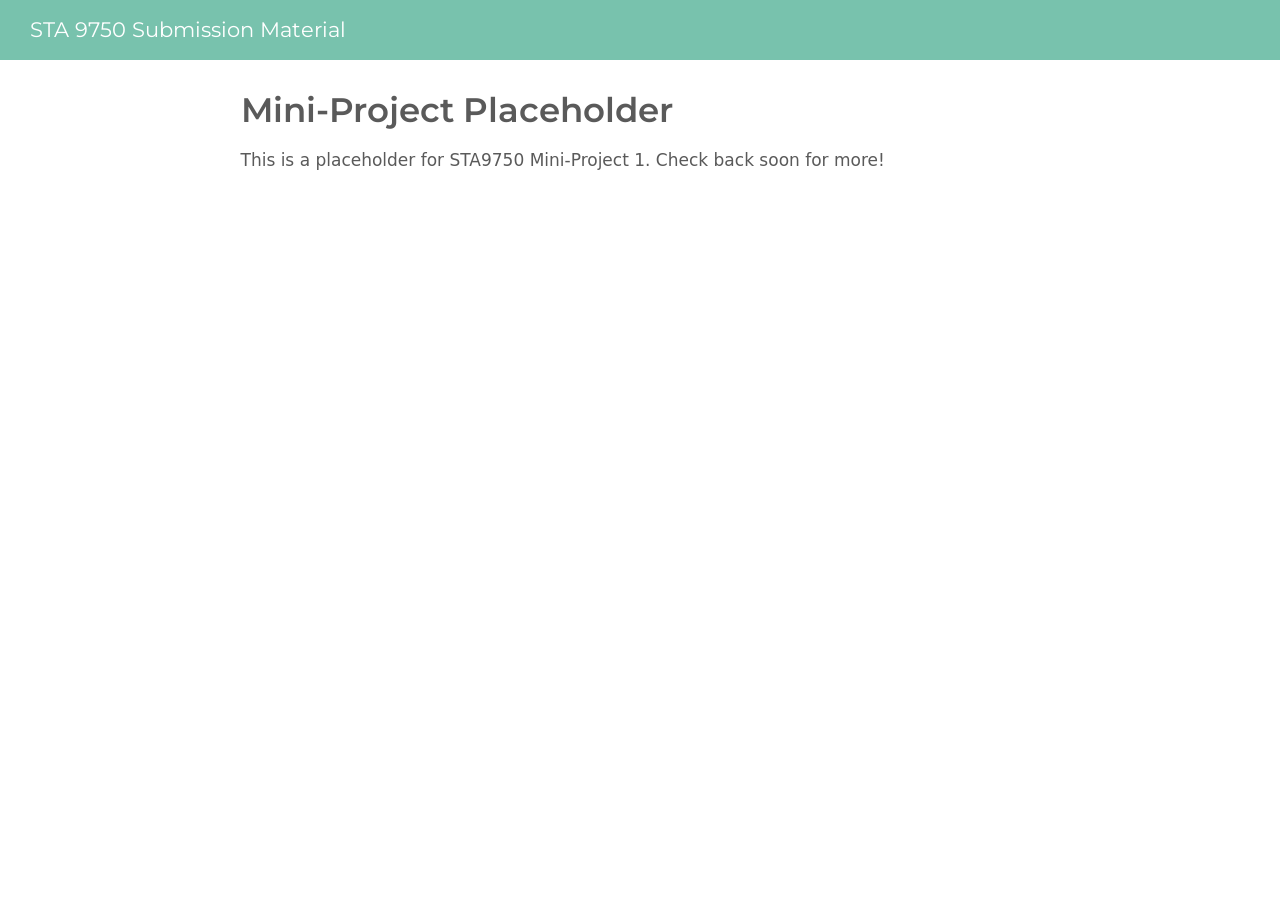
==== docs/mp01.html @ d11c8090 "mini project stage 6 - creating placeholders for future mini project" ====
<!DOCTYPE html>
<html xmlns="http://www.w3.org/1999/xhtml" lang="en" xml:lang="en"><head>

<meta charset="utf-8">
<meta name="generator" content="quarto-1.10.18">

<meta name="viewport" content="width=device-width, initial-scale=1.0, user-scalable=yes">


<title>Mini-Project Placeholder – STA 9750 Submission Material</title>
<style>
/* Default styles provided by pandoc.
** See https://pandoc.org/MANUAL.html#variables-for-html for config info.
*/
span.smallcaps{font-variant: small-caps;}
div.columns{display: flex; gap: 1.5em;}
div.column{flex: auto;}
@media screen {
div.columns{gap: min(4vw, 1.5em);}
div.column{overflow-x: auto;}
}
div.hanging-indent{margin-left: 1.5em; text-indent: -1.5em;}
ul.task-list{list-style: none;}
ul.task-list li input[type="checkbox"] {
  width: 0.8em;
  margin: 0 0.8em 0.2em -1em; /* quarto-specific, see https://github.com/quarto-dev/quarto-cli/issues/4556 */ 
  vertical-align: middle;
}
</style>


<script src="site_libs/quarto-nav/quarto-nav.js"></script>
<script src="site_libs/quarto-nav/headroom.min.js"></script>
<script src="site_libs/clipboard/clipboard.min.js"></script>
<script src="site_libs/quarto-search/autocomplete.umd.js"></script>
<script src="site_libs/quarto-search/fuse.min.js"></script>
<script src="site_libs/quarto-search/quarto-search.js"></script>
<meta name="quarto:offset" content="./">
<script src="site_libs/quarto-html/quarto.js" type="module"></script>
<script src="site_libs/quarto-html/tabsets/tabsets.js" type="module"></script>
<script src="site_libs/quarto-html/popper.min.js"></script>
<script src="site_libs/quarto-html/tippy.umd.min.js"></script>
<script src="site_libs/quarto-html/anchor.min.js"></script>
<link href="site_libs/quarto-html/tippy.css" rel="stylesheet">
<link href="site_libs/quarto-html/quarto-syntax-highlighting-64a204ab8560d761af7679ceaba22944.css" rel="stylesheet" id="quarto-text-highlighting-styles">
<script src="site_libs/bootstrap/bootstrap.min.js"></script>
<link href="site_libs/bootstrap/bootstrap-icons.css" rel="stylesheet">
<link href="site_libs/bootstrap/bootstrap-fbfffd53e612ab2c1d859e2bf652f7fd.min.css" rel="stylesheet" append-hash="true" id="quarto-bootstrap" data-mode="light">
<script id="quarto-search-options" type="application/json">{
  "location": "navbar",
  "copy-button": false,
  "collapse-after": 3,
  "panel-placement": "end",
  "type": "overlay",
  "limit": 50,
  "keyboard-shortcut": [
    "f",
    "/",
    "s"
  ],
  "show-item-context": false,
  "language": {
    "search-no-results-text": "No results",
    "search-matching-documents-text": "matching documents",
    "search-copy-link-title": "Copy link to search",
    "search-hide-matches-text": "Hide additional matches",
    "search-more-match-text": "more match in this document",
    "search-more-matches-text": "more matches in this document",
    "search-clear-button-title": "Clear",
    "search-text-placeholder": "",
    "search-detached-cancel-button-title": "Cancel",
    "search-submit-button-title": "Submit",
    "search-label": "Search"
  }
}</script>


</head>

<body class="nav-fixed fullcontent quarto-light">

<div id="quarto-search-results"></div>
  <header id="quarto-header" class="headroom fixed-top">
    <nav class="navbar navbar-expand-lg " data-bs-theme="dark">
      <div class="navbar-container container-fluid">
      <div class="navbar-brand-container mx-auto">
    <a class="navbar-brand" href="./index.html">
    <span class="navbar-title">STA 9750 Submission Material</span>
    </a>
  </div>
        <div class="quarto-navbar-tools tools-end">
</div>
      </div> <!-- /container-fluid -->
    </nav>
</header>
<!-- content -->
<div id="quarto-content" class="quarto-container page-columns page-rows-contents page-layout-article page-navbar">
<!-- sidebar -->
<!-- margin-sidebar -->
    
<!-- main -->
<main class="content" id="quarto-document-content">

<header id="title-block-header" class="quarto-title-block default">
<div class="quarto-title">
<h1 class="title">Mini-Project Placeholder</h1>
</div>



<div class="quarto-title-meta">

    
  
    
  </div>
  


</header>


<p>This is a placeholder for STA9750 Mini-Project 1. Check back soon for more!</p>



</main> <!-- /main -->
<script id="quarto-html-after-body" type="application/javascript">
  window.document.addEventListener("DOMContentLoaded", function (event) {
    const icon = "";
    const anchorJS = new window.AnchorJS();
    anchorJS.options = {
      placement: 'right',
      icon: icon
    };
    anchorJS.add('.anchored');
    const isCodeAnnotation = (el) => {
      for (const clz of el.classList) {
        if (clz.startsWith('code-annotation-')) {                     
          return true;
        }
      }
      return false;
    }
    const onCopySuccess = function(e) {
      // button target
      const button = e.trigger;
      // don't keep focus
      button.blur();
      // flash "checked"
      button.classList.add('code-copy-button-checked');
      var currentTitle = button.getAttribute("title");
      button.setAttribute("title", "Copied!");
      let tooltip;
      if (window.bootstrap) {
        button.setAttribute("data-bs-toggle", "tooltip");
        button.setAttribute("data-bs-placement", "left");
        button.setAttribute("data-bs-title", "Copied!");
        tooltip = new bootstrap.Tooltip(button, 
          { trigger: "manual", 
            customClass: "code-copy-button-tooltip",
            offset: [0, -8]});
        tooltip.show();    
      }
      setTimeout(function() {
        if (tooltip) {
          tooltip.hide();
          button.removeAttribute("data-bs-title");
          button.removeAttribute("data-bs-toggle");
          button.removeAttribute("data-bs-placement");
        }
        button.setAttribute("title", currentTitle);
        button.classList.remove('code-copy-button-checked');
      }, 1000);
      // clear code selection
      e.clearSelection();
    }
    const getTextToCopy = function(trigger) {
      const outerScaffold = trigger.parentElement.cloneNode(true);
      const codeEl = outerScaffold.querySelector('code');
      for (const childEl of codeEl.children) {
        if (isCodeAnnotation(childEl)) {
          childEl.remove();
        }
      }
      return codeEl.innerText;
    }
    const clipboard = new window.ClipboardJS('.code-copy-button:not([data-in-quarto-modal])', {
      text: getTextToCopy
    });
    clipboard.on('success', onCopySuccess);
    if (window.document.getElementById('quarto-embedded-source-code-modal')) {
      const clipboardModal = new window.ClipboardJS('.code-copy-button[data-in-quarto-modal]', {
        text: getTextToCopy,
        container: window.document.getElementById('quarto-embedded-source-code-modal')
      });
      clipboardModal.on('success', onCopySuccess);
    }
      var localhostRegex = new RegExp(/^(?:http|https):\/\/localhost\:?[0-9]*\//);
      var mailtoRegex = new RegExp(/^mailto:/);
        var filterRegex = new RegExp("https:\/\/jennywc\.github\.io\/STA9750-2026-FALL\/");
      var isInternal = (href) => {
          return filterRegex.test(href) || localhostRegex.test(href) || mailtoRegex.test(href);
      }
      // Inspect non-navigation links and adorn them if external
     var links = window.document.querySelectorAll('a[href]:not(.nav-link):not(.navbar-brand):not(.toc-action):not(.sidebar-link):not(.sidebar-item-toggle):not(.pagination-link):not(.no-external):not([aria-hidden]):not(.dropdown-item):not(.quarto-navigation-tool):not(.about-link)');
      for (var i=0; i<links.length; i++) {
        const link = links[i];
        if (!isInternal(link.href)) {
          // undo the damage that might have been done by quarto-nav.js in the case of
          // links that we want to consider external
          if (link.dataset.originalHref !== undefined) {
            link.href = link.dataset.originalHref;
          }
        }
      }
    function tippyHover(el, contentFn, onTriggerFn, onUntriggerFn) {
      const config = {
        allowHTML: true,
        maxWidth: 500,
        delay: 100,
        arrow: false,
        appendTo: function(el) {
            return el.parentElement;
        },
        interactive: true,
        interactiveBorder: 10,
        theme: 'quarto',
        placement: 'bottom-start',
      };
      if (contentFn) {
        config.content = contentFn;
      }
      if (onTriggerFn) {
        config.onTrigger = onTriggerFn;
      }
      if (onUntriggerFn) {
        config.onUntrigger = onUntriggerFn;
      }
      window.tippy(el, config); 
    }
    const noterefs = window.document.querySelectorAll('a[role="doc-noteref"]');
    for (var i=0; i<noterefs.length; i++) {
      const ref = noterefs[i];
      tippyHover(ref, function() {
        // use id or data attribute instead here
        let href = ref.getAttribute('data-footnote-href') || ref.getAttribute('href');
        try { href = new URL(href).hash; } catch {}
        const id = href.replace(/^#\/?/, "");
        const note = window.document.getElementById(id);
        if (note) {
          return note.innerHTML;
        } else {
          return "";
        }
      });
    }
    const xrefs = window.document.querySelectorAll('a.quarto-xref');
    const processXRef = (id, note) => {
      // Strip column container classes
      const stripColumnClz = (el) => {
        el.classList.remove("page-full", "page-columns");
        if (el.children) {
          for (const child of el.children) {
            stripColumnClz(child);
          }
        }
      }
      stripColumnClz(note)
      if (id === null || id.startsWith('sec-')) {
        // Special case sections, only their first couple elements
        const container = document.createElement("div");
        if (note.children && note.children.length > 2) {
          container.appendChild(note.children[0].cloneNode(true));
          for (let i = 1; i < note.children.length; i++) {
            const child = note.children[i];
            if (child.tagName === "P" && child.innerText === "") {
              continue;
            } else {
              container.appendChild(child.cloneNode(true));
              break;
            }
          }
          if (window.Quarto?.typesetMath) {
            window.Quarto.typesetMath(container);
          }
          return container.innerHTML
        } else {
          if (window.Quarto?.typesetMath) {
            window.Quarto.typesetMath(note);
          }
          return note.innerHTML;
        }
      } else {
        // Remove any anchor links if they are present
        const anchorLink = note.querySelector('a.anchorjs-link');
        if (anchorLink) {
          anchorLink.remove();
        }
        if (window.Quarto?.typesetMath) {
          window.Quarto.typesetMath(note);
        }
        if (note.classList.contains("callout")) {
          return note.outerHTML;
        } else {
          return note.innerHTML;
        }
      }
    }
    for (var i=0; i<xrefs.length; i++) {
      const xref = xrefs[i];
      tippyHover(xref, undefined, function(instance) {
        instance.disable();
        let url = xref.getAttribute('href');
        let hash = undefined; 
        if (url.startsWith('#')) {
          hash = url;
        } else {
          try { hash = new URL(url).hash; } catch {}
        }
        if (hash) {
          const id = hash.replace(/^#\/?/, "");
          const note = window.document.getElementById(id);
          if (note !== null) {
            try {
              const html = processXRef(id, note.cloneNode(true));
              instance.setContent(html);
            } finally {
              instance.enable();
              instance.show();
            }
          } else {
            // See if we can fetch this
            fetch(url.split('#')[0])
            .then(res => res.text())
            .then(html => {
              const parser = new DOMParser();
              const htmlDoc = parser.parseFromString(html, "text/html");
              const note = htmlDoc.getElementById(id);
              if (note !== null) {
                const html = processXRef(id, note);
                instance.setContent(html);
              } 
            }).finally(() => {
              instance.enable();
              instance.show();
            });
          }
        } else {
          // See if we can fetch a full url (with no hash to target)
          // This is a special case and we should probably do some content thinning / targeting
          fetch(url)
          .then(res => res.text())
          .then(html => {
            const parser = new DOMParser();
            const htmlDoc = parser.parseFromString(html, "text/html");
            const note = htmlDoc.querySelector('main.content');
            if (note !== null) {
              // This should only happen for chapter cross references
              // (since there is no id in the URL)
              // remove the first header
              if (note.children.length > 0 && note.children[0].tagName === "HEADER") {
                note.children[0].remove();
              }
              const html = processXRef(null, note);
              instance.setContent(html);
            } 
          }).finally(() => {
            instance.enable();
            instance.show();
          });
        }
      }, function(instance) {
      });
    }
        let selectedAnnoteEl;
        const selectorForAnnotation = ( cell, annotation) => {
          let cellAttr = 'data-code-cell="' + cell + '"';
          let lineAttr = 'data-code-annotation="' +  annotation + '"';
          const selector = 'span[' + cellAttr + '][' + lineAttr + ']';
          return selector;
        }
        const selectCodeLines = (annoteEl) => {
          const doc = window.document;
          const targetCell = annoteEl.getAttribute("data-target-cell");
          const targetAnnotation = annoteEl.getAttribute("data-target-annotation");
          const annoteSpan = window.document.querySelector(selectorForAnnotation(targetCell, targetAnnotation));
          const lines = annoteSpan.getAttribute("data-code-lines").split(",");
          const lineIds = lines.map((line) => {
            return targetCell + "-" + line;
          })
          let top = null;
          let height = null;
          let parent = null;
          if (lineIds.length > 0) {
              //compute the position of the single el (top and bottom and make a div)
              const el = window.document.getElementById(lineIds[0]);
              top = el.offsetTop;
              height = el.offsetHeight;
              parent = el.parentElement.parentElement;
            if (lineIds.length > 1) {
              const lastEl = window.document.getElementById(lineIds[lineIds.length - 1]);
              const bottom = lastEl.offsetTop + lastEl.offsetHeight;
              height = bottom - top;
            }
            if (top !== null && height !== null && parent !== null) {
              // cook up a div (if necessary) and position it 
              let div = window.document.getElementById("code-annotation-line-highlight");
              if (div === null) {
                div = window.document.createElement("div");
                div.setAttribute("id", "code-annotation-line-highlight");
                div.style.position = 'absolute';
                parent.appendChild(div);
              }
              div.style.top = top - 2 + "px";
              div.style.height = height + 4 + "px";
              div.style.left = 0;
              let gutterDiv = window.document.getElementById("code-annotation-line-highlight-gutter");
              if (gutterDiv === null) {
                gutterDiv = window.document.createElement("div");
                gutterDiv.setAttribute("id", "code-annotation-line-highlight-gutter");
                gutterDiv.style.position = 'absolute';
                const codeCell = window.document.getElementById(targetCell);
                const gutter = codeCell.querySelector('.code-annotation-gutter');
                gutter.appendChild(gutterDiv);
              }
              gutterDiv.style.top = top - 2 + "px";
              gutterDiv.style.height = height + 4 + "px";
            }
            selectedAnnoteEl = annoteEl;
          }
        };
        const unselectCodeLines = () => {
          const elementsIds = ["code-annotation-line-highlight", "code-annotation-line-highlight-gutter"];
          elementsIds.forEach((elId) => {
            const div = window.document.getElementById(elId);
            if (div) {
              div.remove();
            }
          });
          selectedAnnoteEl = undefined;
        };
          // Handle positioning of the toggle
      window.addEventListener(
        "resize",
        throttle(() => {
          elRect = undefined;
          if (selectedAnnoteEl) {
            selectCodeLines(selectedAnnoteEl);
          }
        }, 10)
      );
      function throttle(fn, ms) {
      let throttle = false;
      let timer;
        return (...args) => {
          if(!throttle) { // first call gets through
              fn.apply(this, args);
              throttle = true;
          } else { // all the others get throttled
              if(timer) clearTimeout(timer); // cancel #2
              timer = setTimeout(() => {
                fn.apply(this, args);
                timer = throttle = false;
              }, ms);
          }
        };
      }
        // Attach click handler to the DT
        const annoteDls = window.document.querySelectorAll('dt[data-target-cell]');
        for (const annoteDlNode of annoteDls) {
          annoteDlNode.addEventListener('click', (event) => {
            const clickedEl = event.target;
            if (clickedEl !== selectedAnnoteEl) {
              unselectCodeLines();
              const activeEl = window.document.querySelector('dt[data-target-cell].code-annotation-active');
              if (activeEl) {
                activeEl.classList.remove('code-annotation-active');
              }
              selectCodeLines(clickedEl);
              clickedEl.classList.add('code-annotation-active');
            } else {
              // Unselect the line
              unselectCodeLines();
              clickedEl.classList.remove('code-annotation-active');
            }
          });
        }
    const findCites = (el) => {
      const parentEl = el.parentElement;
      if (parentEl) {
        const cites = parentEl.dataset.cites;
        if (cites) {
          return {
            el,
            cites: cites.split(' ')
          };
        } else {
          return findCites(el.parentElement)
        }
      } else {
        return undefined;
      }
    };
    var bibliorefs = window.document.querySelectorAll('a[role="doc-biblioref"]');
    for (var i=0; i<bibliorefs.length; i++) {
      const ref = bibliorefs[i];
      const citeInfo = findCites(ref);
      if (citeInfo) {
        tippyHover(citeInfo.el, function() {
          var popup = window.document.createElement('div');
          citeInfo.cites.forEach(function(cite) {
            var citeDiv = window.document.createElement('div');
            citeDiv.classList.add('hanging-indent');
            citeDiv.classList.add('csl-entry');
            var biblioDiv = window.document.getElementById('ref-' + cite);
            if (biblioDiv) {
              citeDiv.innerHTML = biblioDiv.innerHTML;
            }
            popup.appendChild(citeDiv);
          });
          return popup.innerHTML;
        });
      }
    }
  });
  </script>
</div> <!-- /content -->




</body></html>
---- docs/site_libs/quarto-html/tippy.css ----
.tippy-box[data-animation=fade][data-state=hidden]{opacity:0}[data-tippy-root]{max-width:calc(100vw - 10px)}.tippy-box{position:relative;background-color:#333;color:#fff;border-radius:4px;font-size:14px;line-height:1.4;white-space:normal;outline:0;transition-property:transform,visibility,opacity}.tippy-box[data-placement^=top]>.tippy-arrow{bottom:0}.tippy-box[data-placement^=top]>.tippy-arrow:before{bottom:-7px;left:0;border-width:8px 8px 0;border-top-color:initial;transform-origin:center top}.tippy-box[data-placement^=bottom]>.tippy-arrow{top:0}.tippy-box[data-placement^=bottom]>.tippy-arrow:before{top:-7px;left:0;border-width:0 8px 8px;border-bottom-color:initial;transform-origin:center bottom}.tippy-box[data-placement^=left]>.tippy-arrow{right:0}.tippy-box[data-placement^=left]>.tippy-arrow:before{border-width:8px 0 8px 8px;border-left-color:initial;right:-7px;transform-origin:center left}.tippy-box[data-placement^=right]>.tippy-arrow{left:0}.tippy-box[data-placement^=right]>.tippy-arrow:before{left:-7px;border-width:8px 8px 8px 0;border-right-color:initial;transform-origin:center right}.tippy-box[data-inertia][data-state=visible]{transition-timing-function:cubic-bezier(.54,1.5,.38,1.11)}.tippy-arrow{width:16px;height:16px;color:#333}.tippy-arrow:before{content:"";position:absolute;border-color:transparent;border-style:solid}.tippy-content{position:relative;padding:5px 9px;z-index:1}
---- docs/site_libs/quarto-html/quarto-syntax-highlighting-64a204ab8560d761af7679ceaba22944.css ----
/* quarto syntax highlight colors */
:root {
  --quarto-hl-ot-color: #003B4F;
  --quarto-hl-at-color: #657422;
  --quarto-hl-ss-color: #20794D;
  --quarto-hl-an-color: #5E5E5E;
  --quarto-hl-fu-color: #4758AB;
  --quarto-hl-st-color: #20794D;
  --quarto-hl-cf-color: #003B4F;
  --quarto-hl-op-color: #5E5E5E;
  --quarto-hl-er-color: #AD0000;
  --quarto-hl-bn-color: #AD0000;
  --quarto-hl-al-color: #AD0000;
  --quarto-hl-va-color: #111111;
  --quarto-hl-bu-color: inherit;
  --quarto-hl-ex-color: inherit;
  --quarto-hl-pp-color: #AD0000;
  --quarto-hl-in-color: #5E5E5E;
  --quarto-hl-vs-color: #20794D;
  --quarto-hl-wa-color: #5E5E5E;
  --quarto-hl-do-color: #5E5E5E;
  --quarto-hl-im-color: #00769E;
  --quarto-hl-ch-color: #20794D;
  --quarto-hl-dt-color: #AD0000;
  --quarto-hl-fl-color: #AD0000;
  --quarto-hl-co-color: #5E5E5E;
  --quarto-hl-cv-color: #5E5E5E;
  --quarto-hl-cn-color: #8f5902;
  --quarto-hl-sc-color: #5E5E5E;
  --quarto-hl-dv-color: #AD0000;
  --quarto-hl-kw-color: #003B4F;
}

/* other quarto variables */
:root {
  --quarto-font-monospace: SFMono-Regular, Menlo, Monaco, Consolas, "Liberation Mono", "Courier New", monospace;
}

/* syntax highlight based on Pandoc's rules */
pre > code.sourceCode > span {
  color: #003B4F;
}

code.sourceCode > span {
  color: #003B4F;
}

div.sourceCode,
div.sourceCode pre.sourceCode {
  color: #003B4F;
}

/* Normal */
code span {
  color: #003B4F;
}

/* Alert */
code span.al {
  color: #AD0000;
  font-style: inherit;
}

/* Annotation */
code span.an {
  color: #5E5E5E;
  font-style: inherit;
}

/* Attribute */
code span.at {
  color: #657422;
  font-style: inherit;
}

/* BaseN */
code span.bn {
  color: #AD0000;
  font-style: inherit;
}

/* BuiltIn */
code span.bu {
  font-style: inherit;
}

/* ControlFlow */
code span.cf {
  color: #003B4F;
  font-weight: bold;
  font-style: inherit;
}

/* Char */
code span.ch {
  color: #20794D;
  font-style: inherit;
}

/* Constant */
code span.cn {
  color: #8f5902;
  font-style: inherit;
}

/* Comment */
code span.co {
  color: #5E5E5E;
  font-style: inherit;
}

/* CommentVar */
code span.cv {
  color: #5E5E5E;
  font-style: italic;
}

/* Documentation */
code span.do {
  color: #5E5E5E;
  font-style: italic;
}

/* DataType */
code span.dt {
  color: #AD0000;
  font-style: inherit;
}

/* DecVal */
code span.dv {
  color: #AD0000;
  font-style: inherit;
}

/* Error */
code span.er {
  color: #AD0000;
  font-style: inherit;
}

/* Extension */
code span.ex {
  font-style: inherit;
}

/* Float */
code span.fl {
  color: #AD0000;
  font-style: inherit;
}

/* Function */
code span.fu {
  color: #4758AB;
  font-style: inherit;
}

/* Import */
code span.im {
  color: #00769E;
  font-style: inherit;
}

/* Information */
code span.in {
  color: #5E5E5E;
  font-style: inherit;
}

/* Keyword */
code span.kw {
  color: #003B4F;
  font-weight: bold;
  font-style: inherit;
}

/* Operator */
code span.op {
  color: #5E5E5E;
  font-style: inherit;
}

/* Other */
code span.ot {
  color: #003B4F;
  font-style: inherit;
}

/* Preprocessor */
code span.pp {
  color: #AD0000;
  font-style: inherit;
}

/* SpecialChar */
code span.sc {
  color: #5E5E5E;
  font-style: inherit;
}

/* SpecialString */
code span.ss {
  color: #20794D;
  font-style: inherit;
}

/* String */
code span.st {
  color: #20794D;
  font-style: inherit;
}

/* Variable */
code span.va {
  color: #111111;
  font-style: inherit;
}

/* VerbatimString */
code span.vs {
  color: #20794D;
  font-style: inherit;
}

/* Warning */
code span.wa {
  color: #5E5E5E;
  font-style: italic;
}

.prevent-inlining {
  content: "</";
}

/*# sourceMappingURL=9d8d5bb603a83b8298b89080a598c93b.css.map */
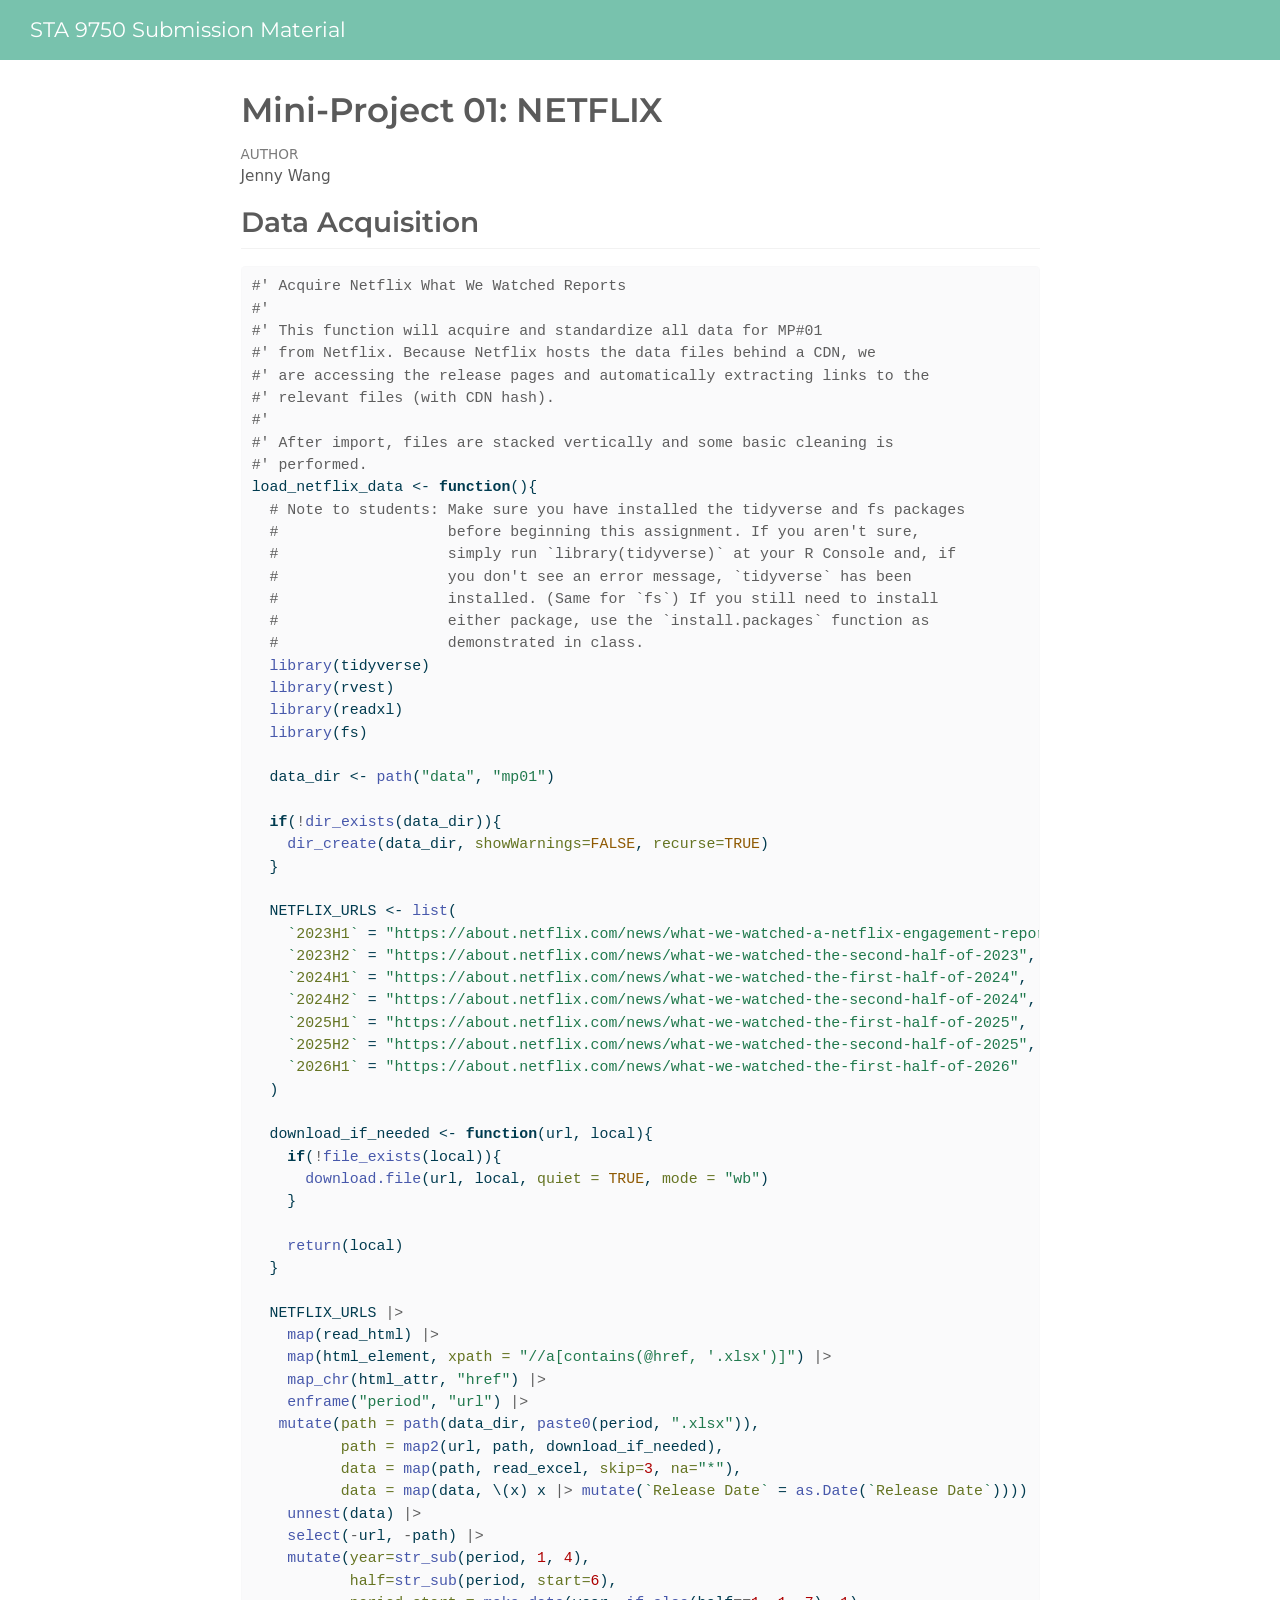
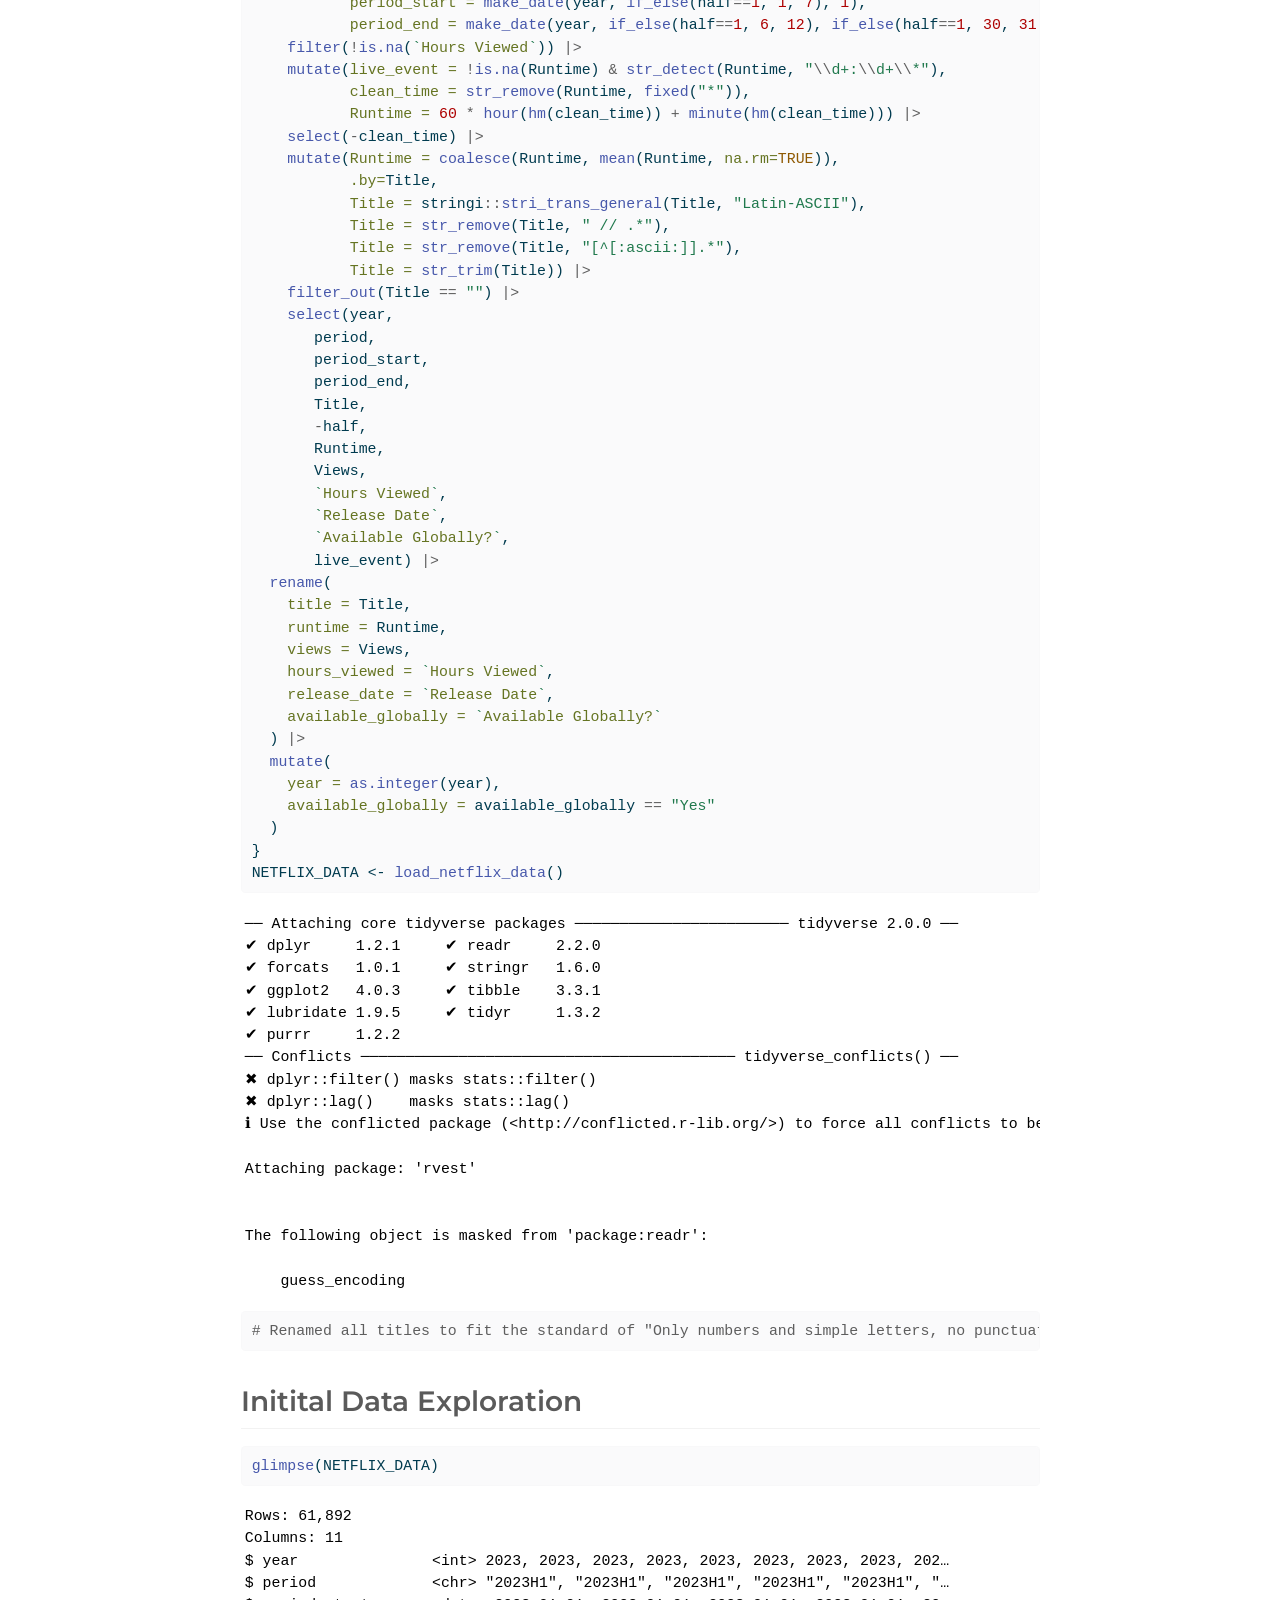
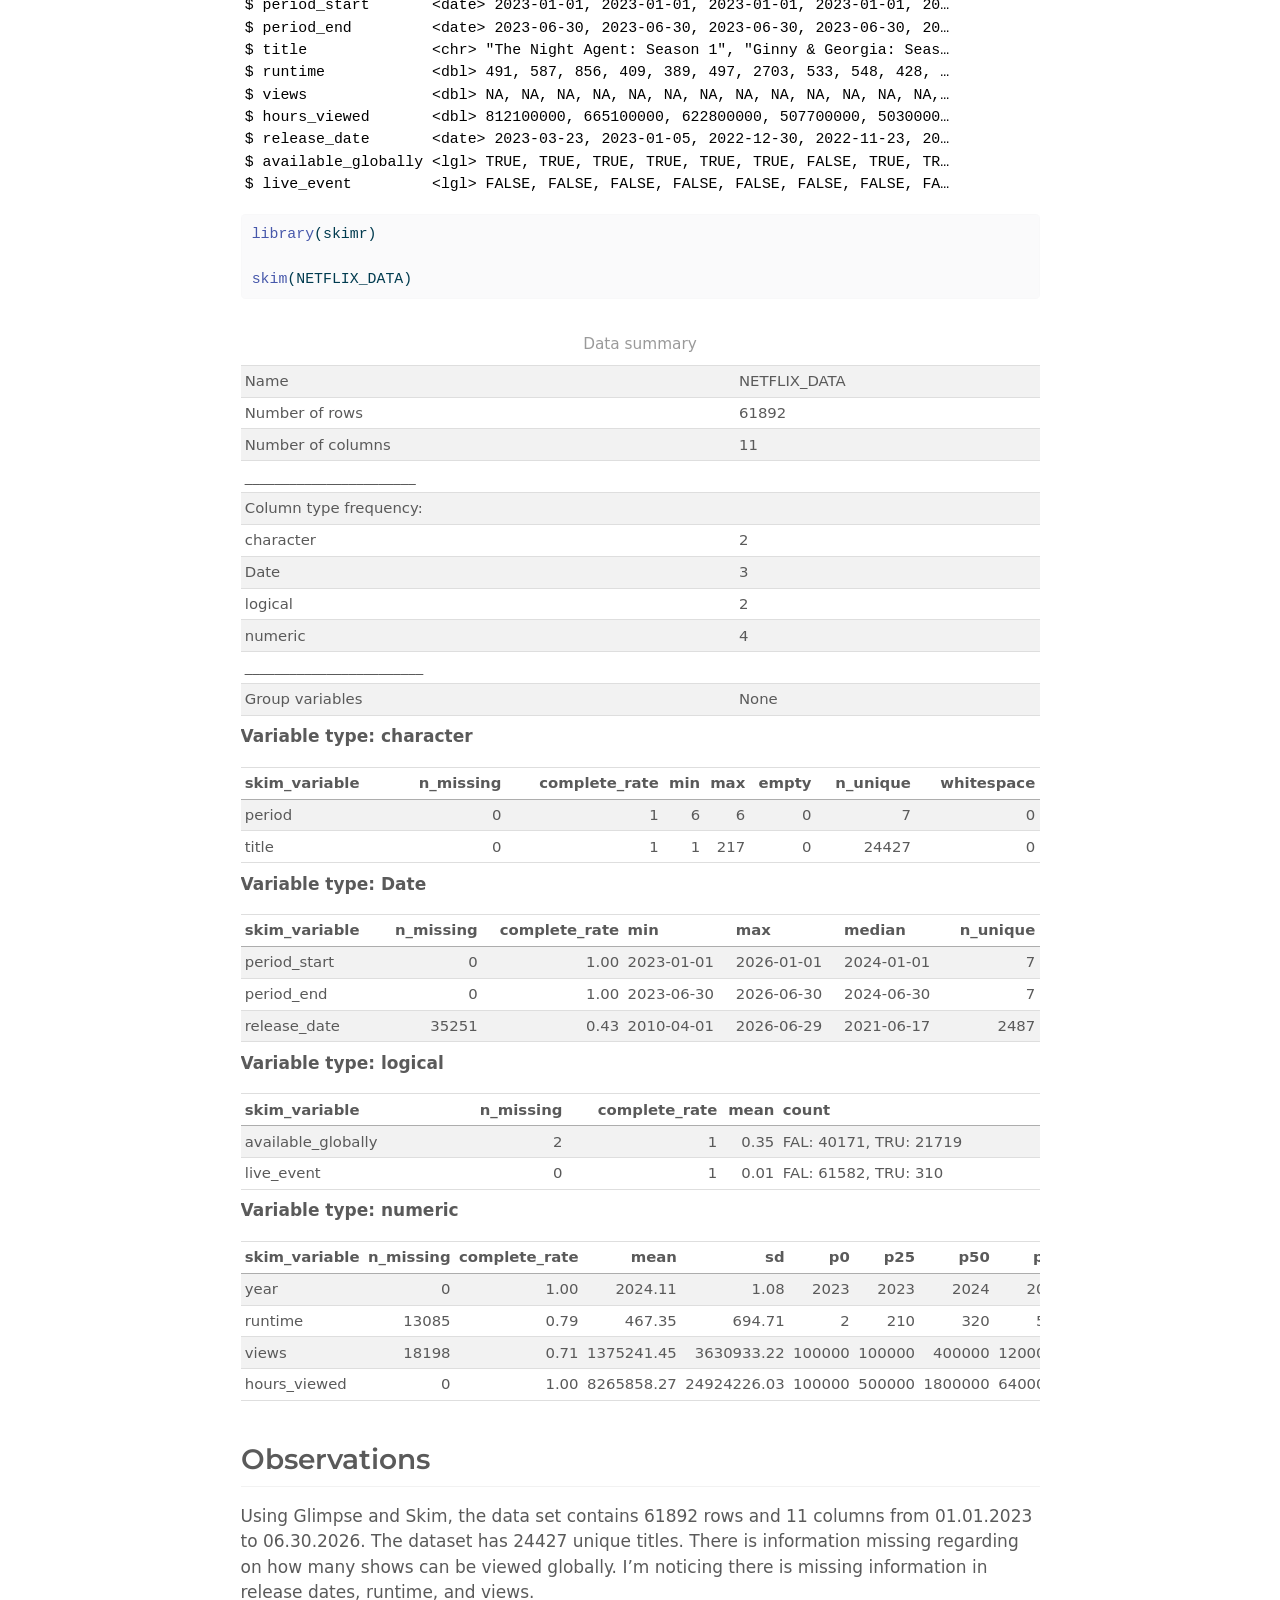
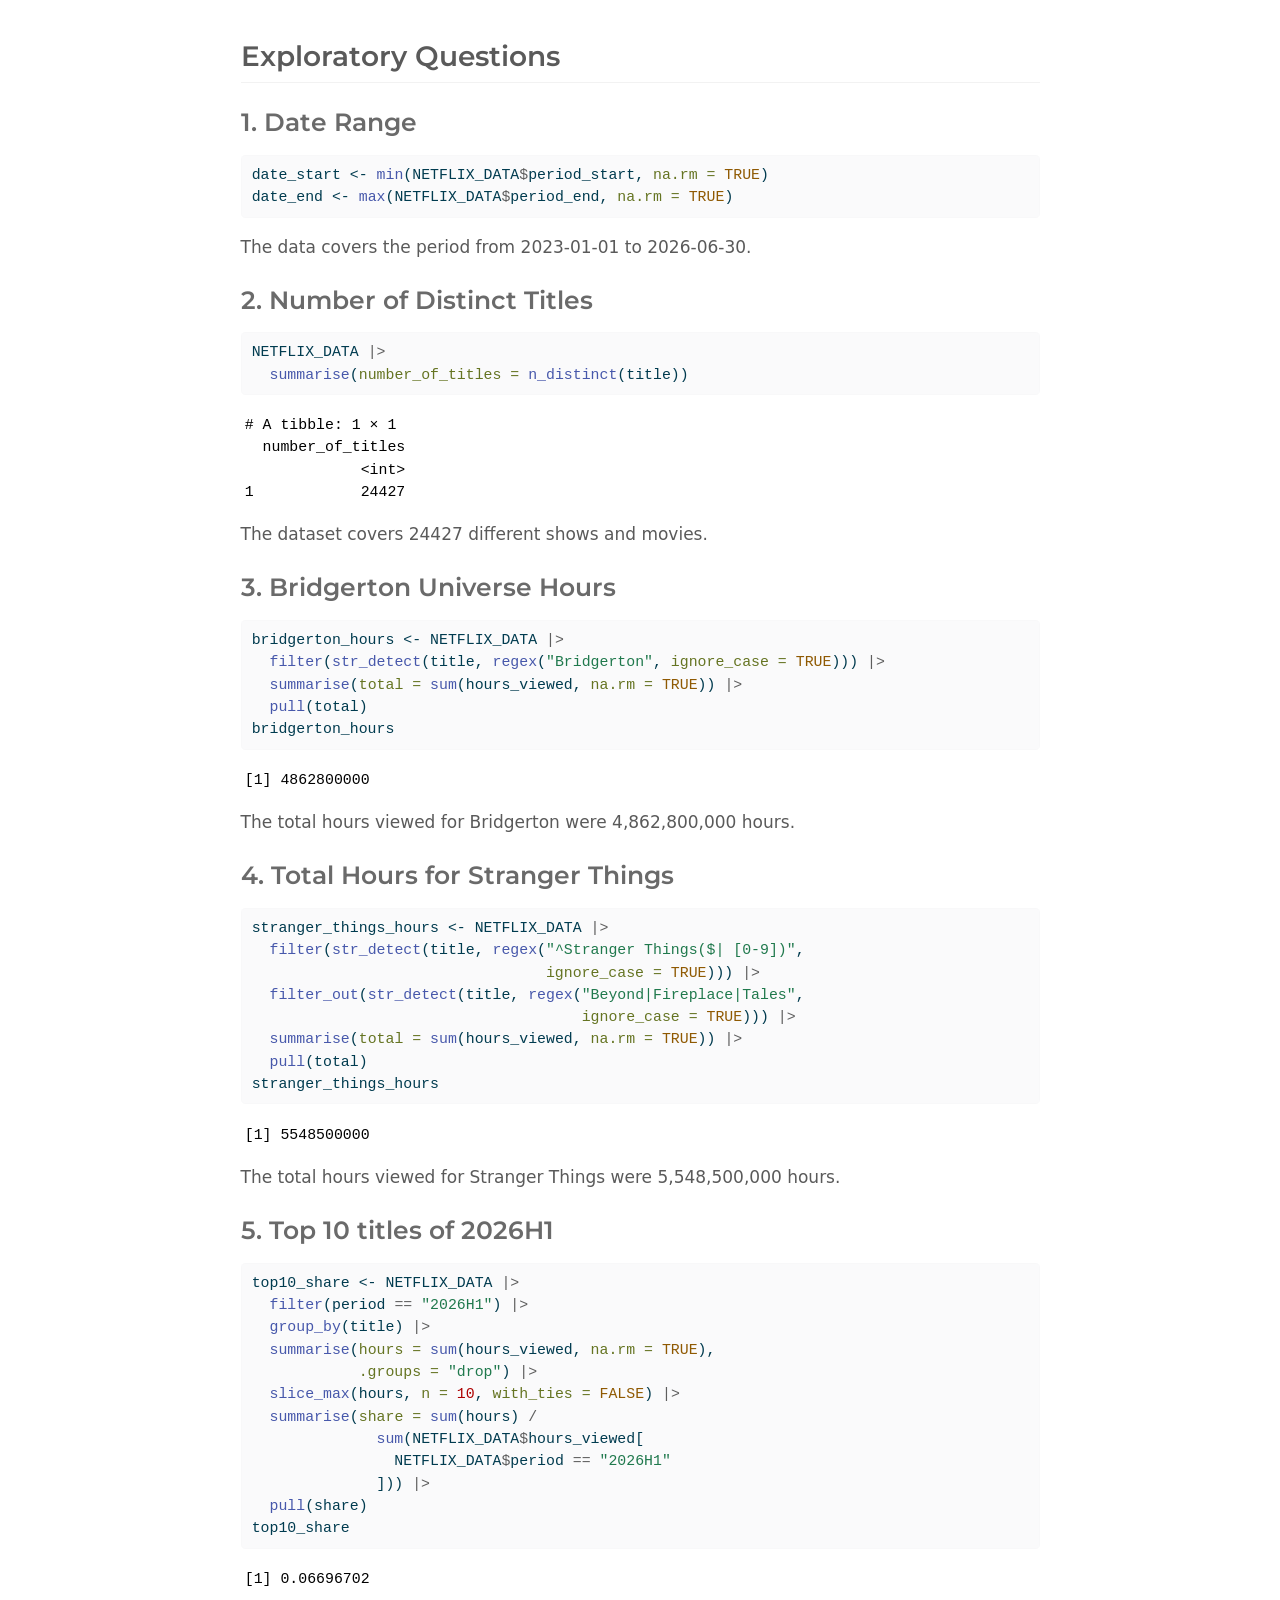
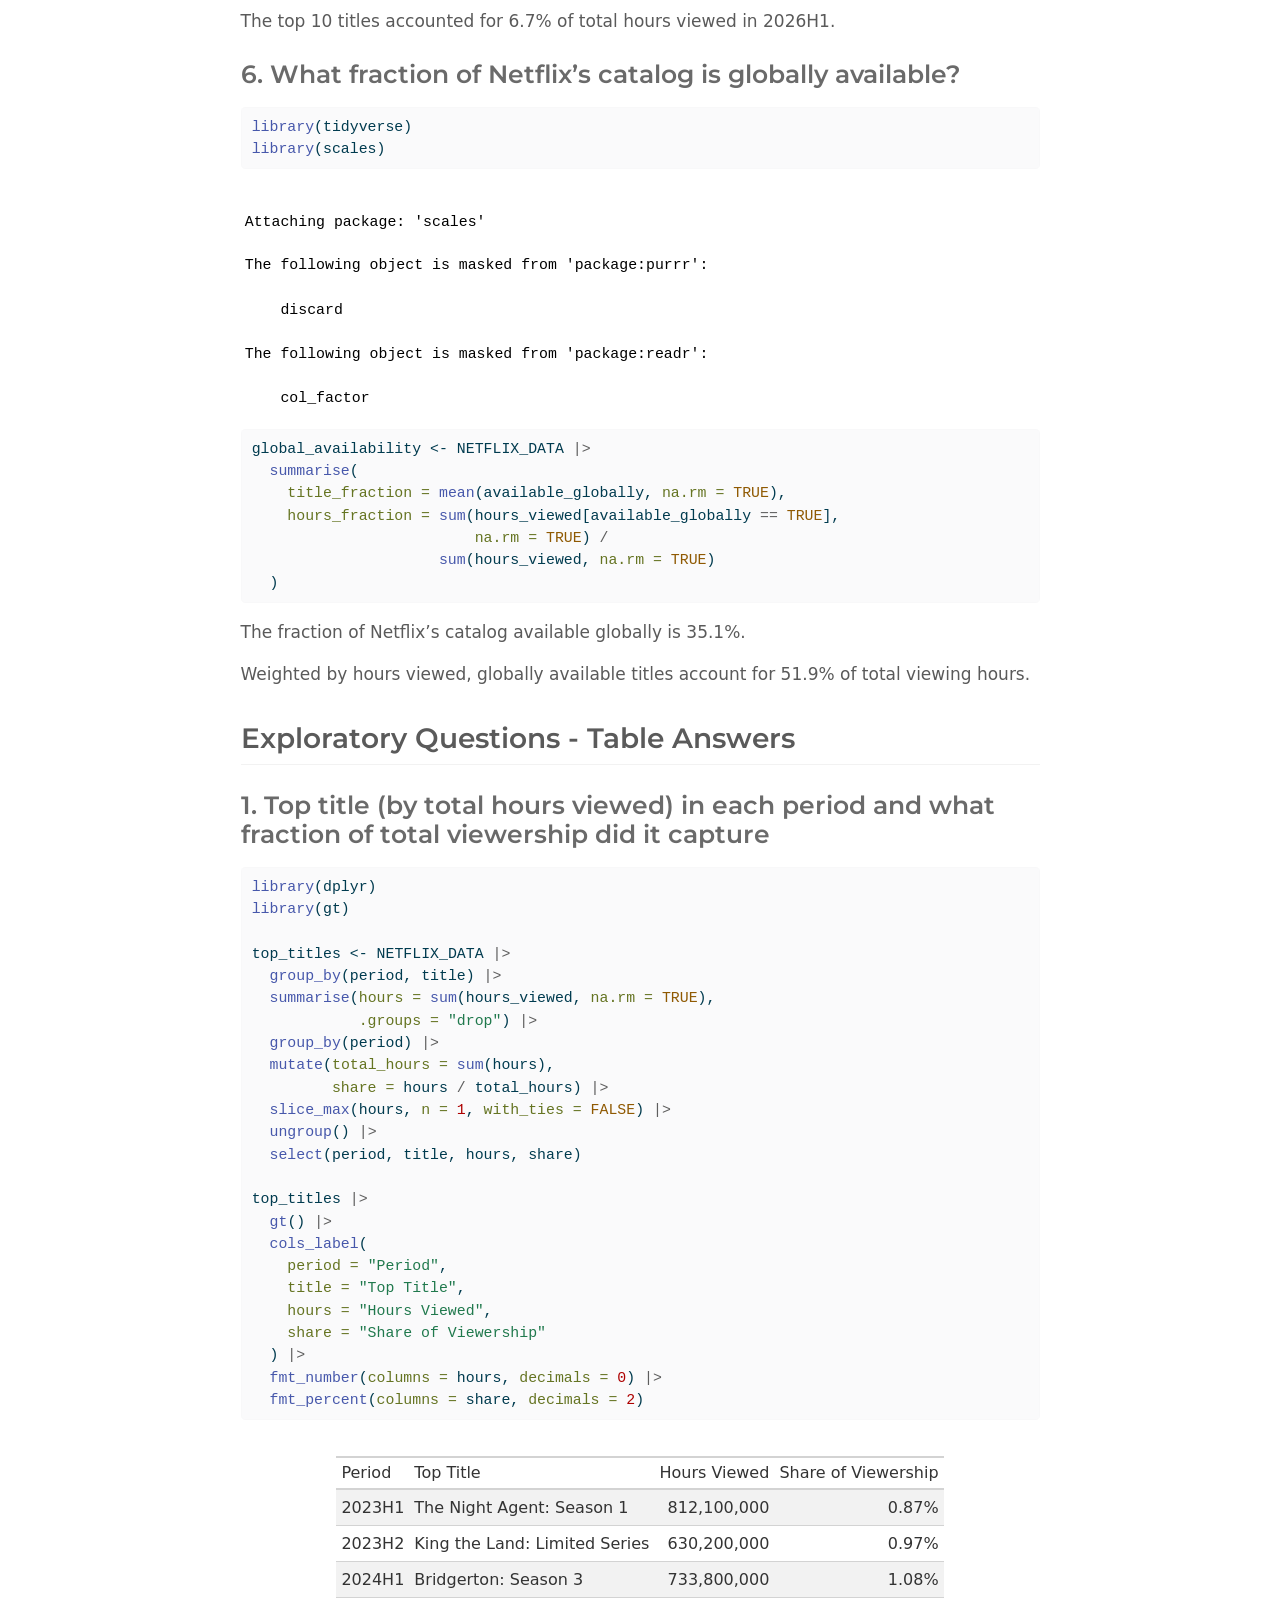
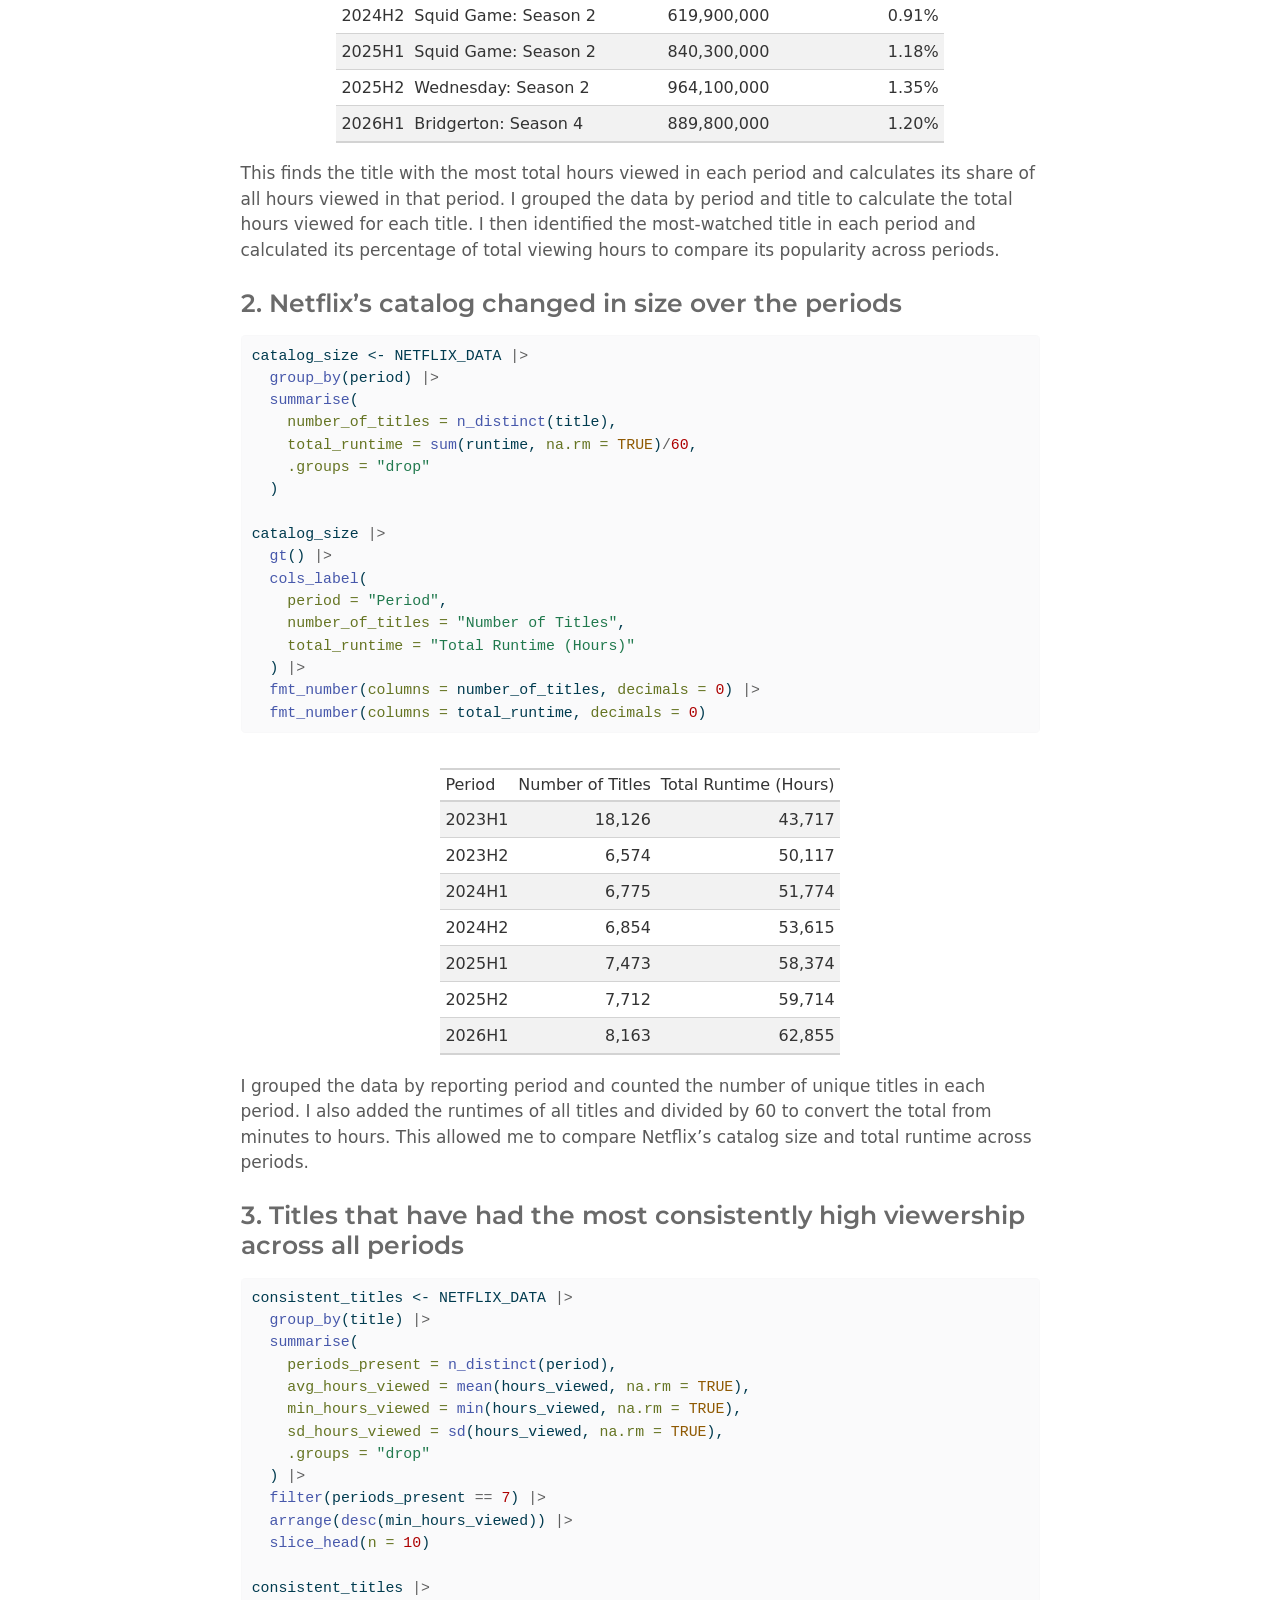
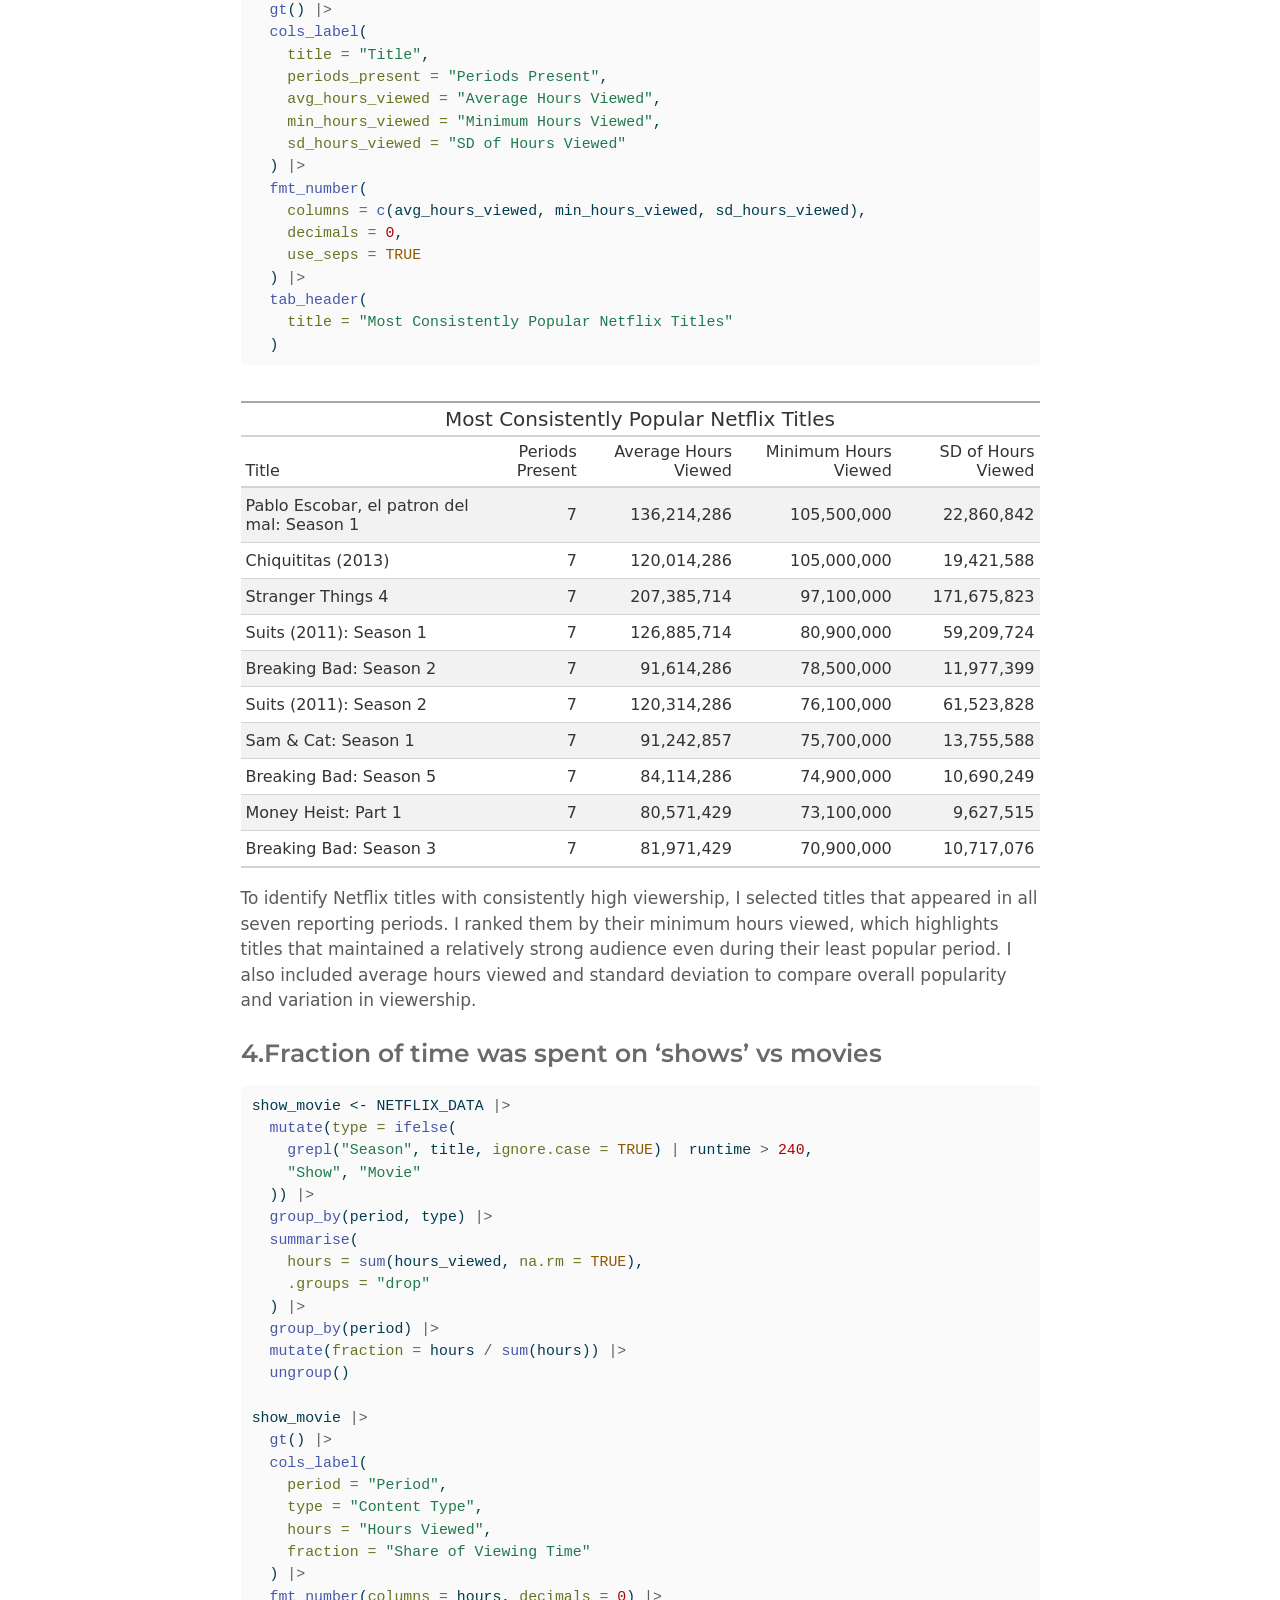
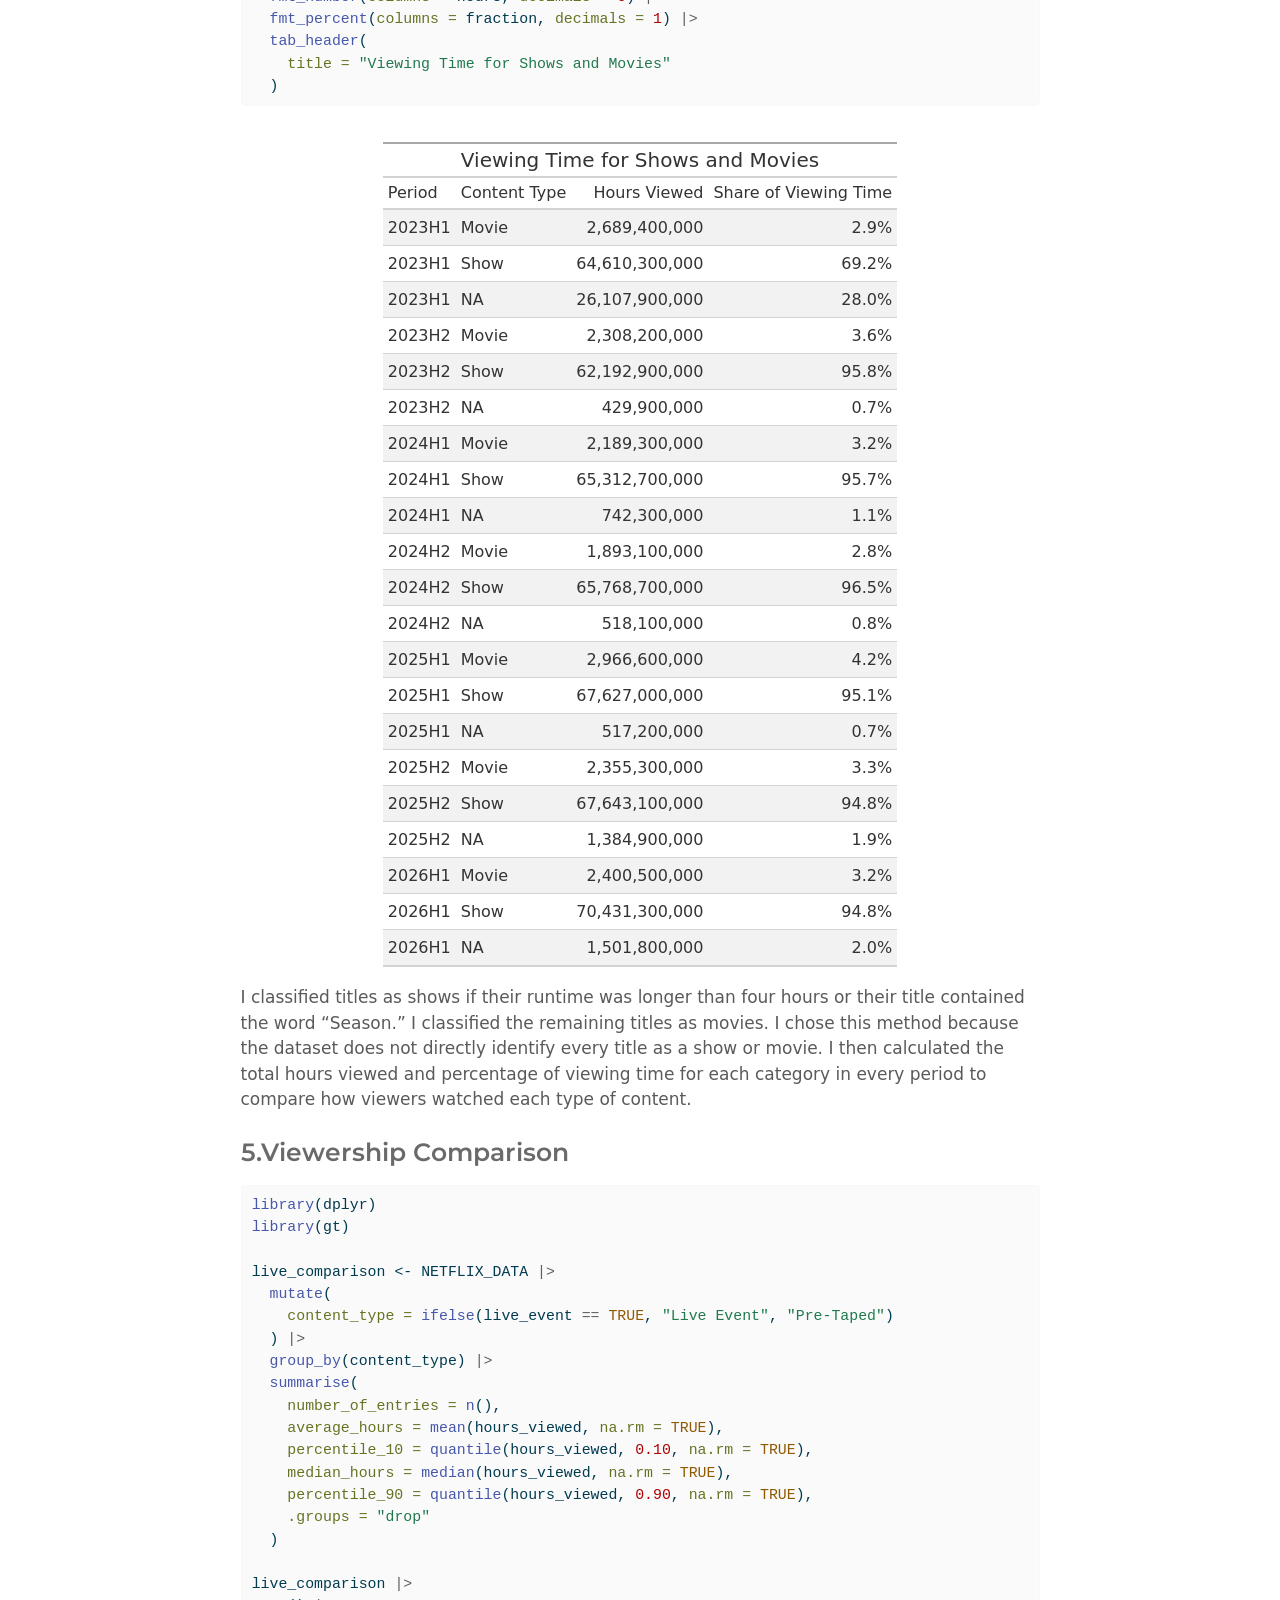
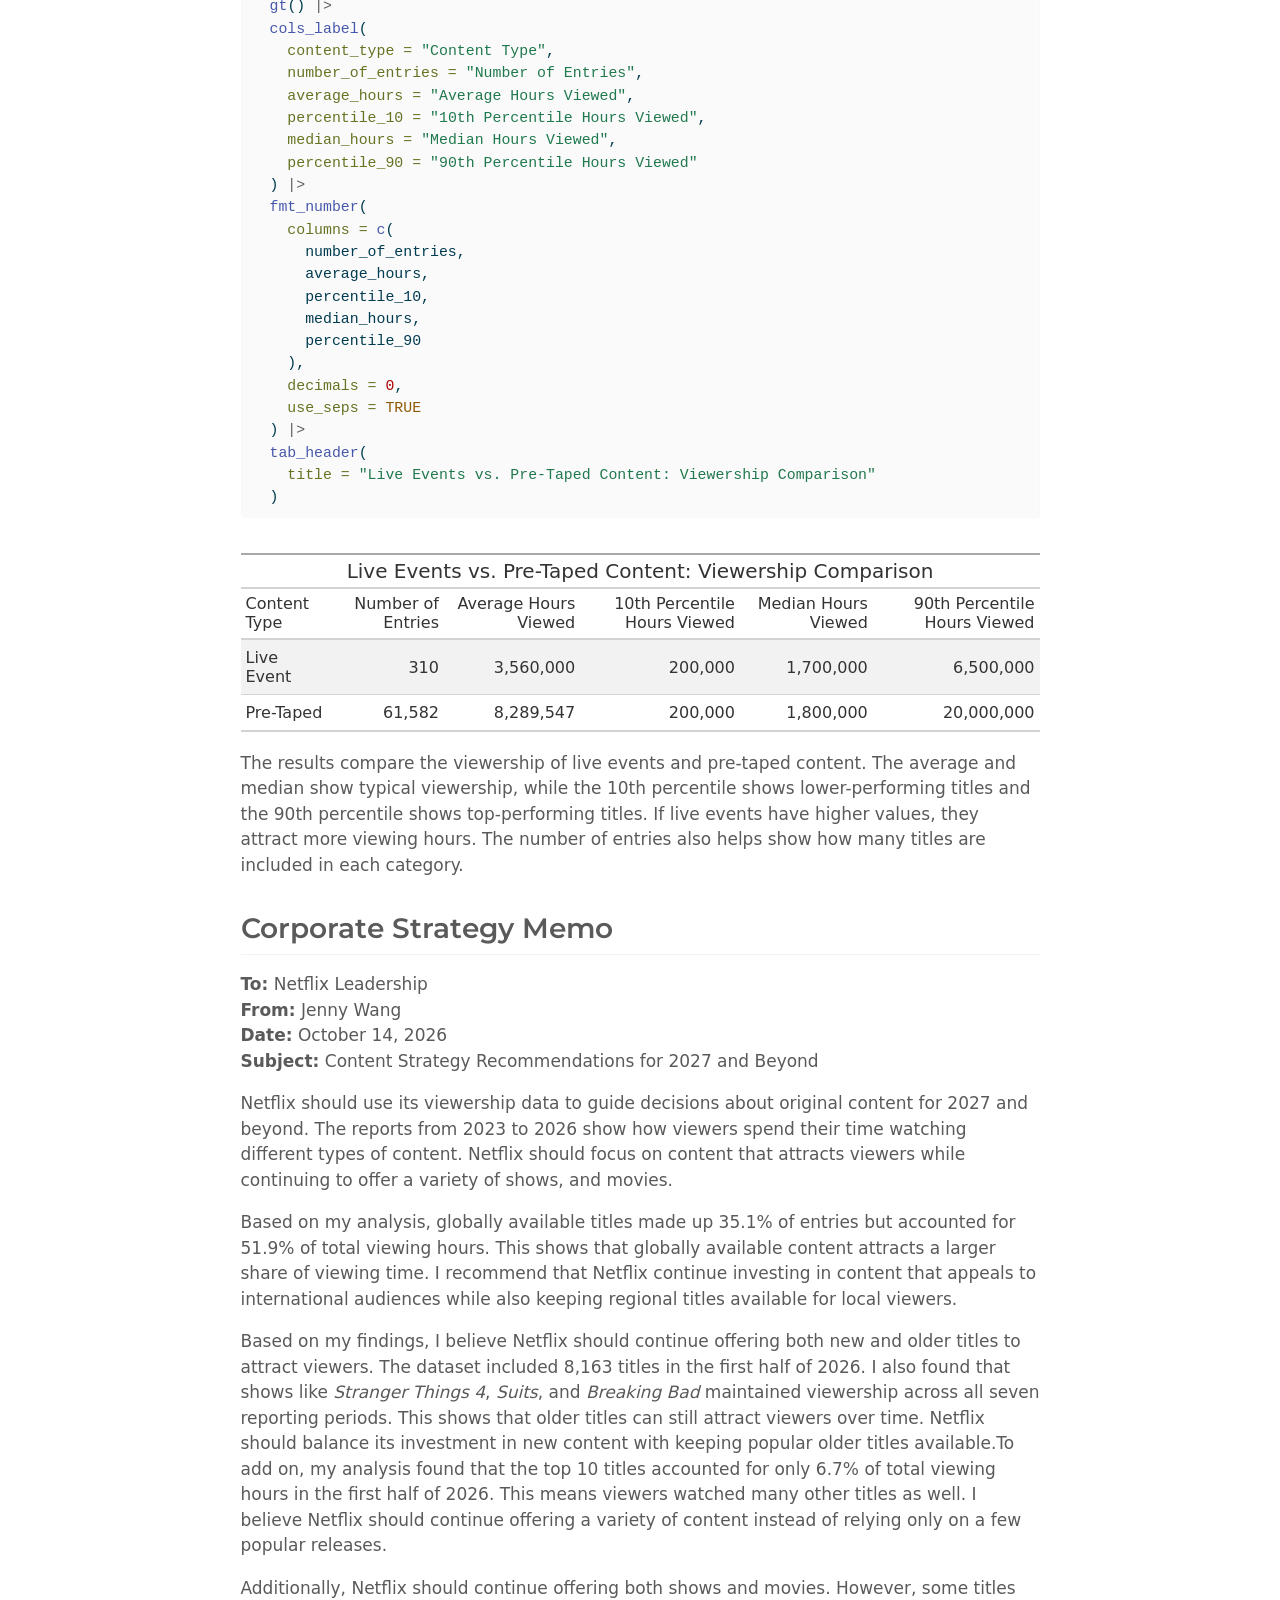
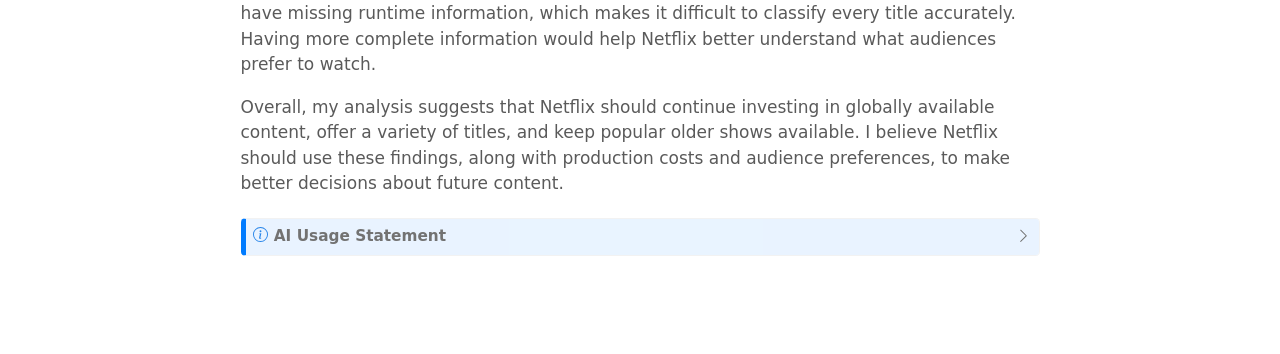
==== commit 9fbe2f74: "Initial commit for MP01" ====
--- a/docs/mp01.html
+++ b/docs/mp01.html
@@ -6,8 +6,9 @@
 
 <meta name="viewport" content="width=device-width, initial-scale=1.0, user-scalable=yes">
 
-
-<title>Mini-Project Placeholder – STA 9750 Submission Material</title>
+<meta name="author" content="Jenny Wang">
+
+<title>Mini-Project 01: NETFLIX – STA 9750 Submission Material</title>
 <style>
 /* Default styles provided by pandoc.
 ** See https://pandoc.org/MANUAL.html#variables-for-html for config info.
@@ -25,6 +26,41 @@
   width: 0.8em;
   margin: 0 0.8em 0.2em -1em; /* quarto-specific, see https://github.com/quarto-dev/quarto-cli/issues/4556 */ 
   vertical-align: middle;
+}
+/* CSS for syntax highlighting */
+html { -webkit-text-size-adjust: 100%; }
+pre > code.sourceCode { white-space: pre; position: relative; }
+pre > code.sourceCode > span { display: inline-block; line-height: 1.25; }
+pre > code.sourceCode > span:empty { height: 1.2em; }
+.sourceCode { overflow: visible; }
+code.sourceCode > span { color: inherit; text-decoration: inherit; }
+div.sourceCode { margin: 1em 0; }
+pre.sourceCode { margin: 0; }
+@media screen {
+div.sourceCode { overflow: auto; }
+}
+@media print {
+pre > code.sourceCode { white-space: pre-wrap; }
+pre > code.sourceCode > span { text-indent: -5em; padding-left: 5em; }
+}
+pre.numberSource code
+  { counter-reset: source-line 0; }
+pre.numberSource code > span
+  { position: relative; left: -4em; counter-increment: source-line; }
+pre.numberSource code > span > a:first-child::before
+  { content: counter(source-line);
+    position: relative; left: -1em; text-align: right; vertical-align: baseline;
+    border: none; display: inline-block;
+    -webkit-touch-callout: none; -webkit-user-select: none;
+    -khtml-user-select: none; -moz-user-select: none;
+    -ms-user-select: none; user-select: none;
+    padding: 0 4px; width: 4em;
+  }
+pre.numberSource { margin-left: 3em;  padding-left: 4px; }
+div.sourceCode
+  {   }
+@media screen {
+pre > code.sourceCode > span > a:first-child::before { text-decoration: underline; }
 }
 </style>
 
@@ -103,13 +139,19 @@
 
 <header id="title-block-header" class="quarto-title-block default">
 <div class="quarto-title">
-<h1 class="title">Mini-Project Placeholder</h1>
+<h1 class="title">Mini-Project 01: NETFLIX</h1>
 </div>
 
 
 
 <div class="quarto-title-meta">
 
+    <div>
+    <div class="quarto-title-meta-heading">Author</div>
+    <div class="quarto-title-meta-contents">
+             <p>Jenny Wang </p>
+          </div>
+  </div>
     
   
     
@@ -120,9 +162,3369 @@
 </header>
 
 
-<p>This is a placeholder for STA9750 Mini-Project 1. Check back soon for more!</p>
-
-
+<section id="data-acquisition" class="level2">
+<h2 class="anchored" data-anchor-id="data-acquisition">Data Acquisition</h2>
+<div class="cell">
+<div class="code-copy-outer-scaffold"><div class="sourceCode cell-code" id="cb1"><pre class="sourceCode r code-with-copy"><code class="sourceCode r"><span id="cb1-1"><a href="#cb1-1" aria-hidden="true" tabindex="-1"></a><span class="co">#' Acquire Netflix What We Watched Reports</span></span>
+<span id="cb1-2"><a href="#cb1-2" aria-hidden="true" tabindex="-1"></a><span class="co">#' </span></span>
+<span id="cb1-3"><a href="#cb1-3" aria-hidden="true" tabindex="-1"></a><span class="co">#' This function will acquire and standardize all data for MP#01</span></span>
+<span id="cb1-4"><a href="#cb1-4" aria-hidden="true" tabindex="-1"></a><span class="co">#' from Netflix. Because Netflix hosts the data files behind a CDN, we</span></span>
+<span id="cb1-5"><a href="#cb1-5" aria-hidden="true" tabindex="-1"></a><span class="co">#' are accessing the release pages and automatically extracting links to the</span></span>
+<span id="cb1-6"><a href="#cb1-6" aria-hidden="true" tabindex="-1"></a><span class="co">#' relevant files (with CDN hash). </span></span>
+<span id="cb1-7"><a href="#cb1-7" aria-hidden="true" tabindex="-1"></a><span class="co">#' </span></span>
+<span id="cb1-8"><a href="#cb1-8" aria-hidden="true" tabindex="-1"></a><span class="co">#' After import, files are stacked vertically and some basic cleaning is</span></span>
+<span id="cb1-9"><a href="#cb1-9" aria-hidden="true" tabindex="-1"></a><span class="co">#' performed. </span></span>
+<span id="cb1-10"><a href="#cb1-10" aria-hidden="true" tabindex="-1"></a>load_netflix_data <span class="ot">&lt;-</span> <span class="cf">function</span>(){</span>
+<span id="cb1-11"><a href="#cb1-11" aria-hidden="true" tabindex="-1"></a>  <span class="co"># Note to students: Make sure you have installed the tidyverse and fs packages</span></span>
+<span id="cb1-12"><a href="#cb1-12" aria-hidden="true" tabindex="-1"></a>  <span class="co">#                   before beginning this assignment. If you aren't sure,</span></span>
+<span id="cb1-13"><a href="#cb1-13" aria-hidden="true" tabindex="-1"></a>  <span class="co">#                   simply run `library(tidyverse)` at your R Console and, if</span></span>
+<span id="cb1-14"><a href="#cb1-14" aria-hidden="true" tabindex="-1"></a>  <span class="co">#                   you don't see an error message, `tidyverse` has been </span></span>
+<span id="cb1-15"><a href="#cb1-15" aria-hidden="true" tabindex="-1"></a>  <span class="co">#                   installed. (Same for `fs`) If you still need to install</span></span>
+<span id="cb1-16"><a href="#cb1-16" aria-hidden="true" tabindex="-1"></a>  <span class="co">#                   either package, use the `install.packages` function as </span></span>
+<span id="cb1-17"><a href="#cb1-17" aria-hidden="true" tabindex="-1"></a>  <span class="co">#                   demonstrated in class.</span></span>
+<span id="cb1-18"><a href="#cb1-18" aria-hidden="true" tabindex="-1"></a>  <span class="fu">library</span>(tidyverse)</span>
+<span id="cb1-19"><a href="#cb1-19" aria-hidden="true" tabindex="-1"></a>  <span class="fu">library</span>(rvest)</span>
+<span id="cb1-20"><a href="#cb1-20" aria-hidden="true" tabindex="-1"></a>  <span class="fu">library</span>(readxl)</span>
+<span id="cb1-21"><a href="#cb1-21" aria-hidden="true" tabindex="-1"></a>  <span class="fu">library</span>(fs)</span>
+<span id="cb1-22"><a href="#cb1-22" aria-hidden="true" tabindex="-1"></a>  </span>
+<span id="cb1-23"><a href="#cb1-23" aria-hidden="true" tabindex="-1"></a>  data_dir <span class="ot">&lt;-</span> <span class="fu">path</span>(<span class="st">"data"</span>, <span class="st">"mp01"</span>)</span>
+<span id="cb1-24"><a href="#cb1-24" aria-hidden="true" tabindex="-1"></a>    </span>
+<span id="cb1-25"><a href="#cb1-25" aria-hidden="true" tabindex="-1"></a>  <span class="cf">if</span>(<span class="sc">!</span><span class="fu">dir_exists</span>(data_dir)){</span>
+<span id="cb1-26"><a href="#cb1-26" aria-hidden="true" tabindex="-1"></a>    <span class="fu">dir_create</span>(data_dir, <span class="at">showWarnings=</span><span class="cn">FALSE</span>, <span class="at">recurse=</span><span class="cn">TRUE</span>)</span>
+<span id="cb1-27"><a href="#cb1-27" aria-hidden="true" tabindex="-1"></a>  }</span>
+<span id="cb1-28"><a href="#cb1-28" aria-hidden="true" tabindex="-1"></a>  </span>
+<span id="cb1-29"><a href="#cb1-29" aria-hidden="true" tabindex="-1"></a>  NETFLIX_URLS <span class="ot">&lt;-</span> <span class="fu">list</span>(</span>
+<span id="cb1-30"><a href="#cb1-30" aria-hidden="true" tabindex="-1"></a>    <span class="st">`</span><span class="at">2023H1</span><span class="st">`</span> <span class="ot">=</span> <span class="st">"https://about.netflix.com/news/what-we-watched-a-netflix-engagement-report"</span>,</span>
+<span id="cb1-31"><a href="#cb1-31" aria-hidden="true" tabindex="-1"></a>    <span class="st">`</span><span class="at">2023H2</span><span class="st">`</span> <span class="ot">=</span> <span class="st">"https://about.netflix.com/news/what-we-watched-the-second-half-of-2023"</span>,</span>
+<span id="cb1-32"><a href="#cb1-32" aria-hidden="true" tabindex="-1"></a>    <span class="st">`</span><span class="at">2024H1</span><span class="st">`</span> <span class="ot">=</span> <span class="st">"https://about.netflix.com/news/what-we-watched-the-first-half-of-2024"</span>,</span>
+<span id="cb1-33"><a href="#cb1-33" aria-hidden="true" tabindex="-1"></a>    <span class="st">`</span><span class="at">2024H2</span><span class="st">`</span> <span class="ot">=</span> <span class="st">"https://about.netflix.com/news/what-we-watched-the-second-half-of-2024"</span>,</span>
+<span id="cb1-34"><a href="#cb1-34" aria-hidden="true" tabindex="-1"></a>    <span class="st">`</span><span class="at">2025H1</span><span class="st">`</span> <span class="ot">=</span> <span class="st">"https://about.netflix.com/news/what-we-watched-the-first-half-of-2025"</span>,</span>
+<span id="cb1-35"><a href="#cb1-35" aria-hidden="true" tabindex="-1"></a>    <span class="st">`</span><span class="at">2025H2</span><span class="st">`</span> <span class="ot">=</span> <span class="st">"https://about.netflix.com/news/what-we-watched-the-second-half-of-2025"</span>,</span>
+<span id="cb1-36"><a href="#cb1-36" aria-hidden="true" tabindex="-1"></a>    <span class="st">`</span><span class="at">2026H1</span><span class="st">`</span> <span class="ot">=</span> <span class="st">"https://about.netflix.com/news/what-we-watched-the-first-half-of-2026"</span></span>
+<span id="cb1-37"><a href="#cb1-37" aria-hidden="true" tabindex="-1"></a>  )</span>
+<span id="cb1-38"><a href="#cb1-38" aria-hidden="true" tabindex="-1"></a>  </span>
+<span id="cb1-39"><a href="#cb1-39" aria-hidden="true" tabindex="-1"></a>  download_if_needed <span class="ot">&lt;-</span> <span class="cf">function</span>(url, local){</span>
+<span id="cb1-40"><a href="#cb1-40" aria-hidden="true" tabindex="-1"></a>    <span class="cf">if</span>(<span class="sc">!</span><span class="fu">file_exists</span>(local)){</span>
+<span id="cb1-41"><a href="#cb1-41" aria-hidden="true" tabindex="-1"></a>      <span class="fu">download.file</span>(url, local, <span class="at">quiet =</span> <span class="cn">TRUE</span>, <span class="at">mode =</span> <span class="st">"wb"</span>)</span>
+<span id="cb1-42"><a href="#cb1-42" aria-hidden="true" tabindex="-1"></a>    }</span>
+<span id="cb1-43"><a href="#cb1-43" aria-hidden="true" tabindex="-1"></a>    </span>
+<span id="cb1-44"><a href="#cb1-44" aria-hidden="true" tabindex="-1"></a>    <span class="fu">return</span>(local)</span>
+<span id="cb1-45"><a href="#cb1-45" aria-hidden="true" tabindex="-1"></a>  }</span>
+<span id="cb1-46"><a href="#cb1-46" aria-hidden="true" tabindex="-1"></a>    </span>
+<span id="cb1-47"><a href="#cb1-47" aria-hidden="true" tabindex="-1"></a>  NETFLIX_URLS <span class="sc">|&gt;</span> </span>
+<span id="cb1-48"><a href="#cb1-48" aria-hidden="true" tabindex="-1"></a>    <span class="fu">map</span>(read_html) <span class="sc">|&gt;</span> </span>
+<span id="cb1-49"><a href="#cb1-49" aria-hidden="true" tabindex="-1"></a>    <span class="fu">map</span>(html_element, <span class="at">xpath =</span> <span class="st">"//a[contains(@href, '.xlsx')]"</span>) <span class="sc">|&gt;</span> </span>
+<span id="cb1-50"><a href="#cb1-50" aria-hidden="true" tabindex="-1"></a>    <span class="fu">map_chr</span>(html_attr, <span class="st">"href"</span>) <span class="sc">|&gt;</span> </span>
+<span id="cb1-51"><a href="#cb1-51" aria-hidden="true" tabindex="-1"></a>    <span class="fu">enframe</span>(<span class="st">"period"</span>, <span class="st">"url"</span>) <span class="sc">|&gt;</span> </span>
+<span id="cb1-52"><a href="#cb1-52" aria-hidden="true" tabindex="-1"></a>   <span class="fu">mutate</span>(<span class="at">path =</span> <span class="fu">path</span>(data_dir, <span class="fu">paste0</span>(period, <span class="st">".xlsx"</span>)), </span>
+<span id="cb1-53"><a href="#cb1-53" aria-hidden="true" tabindex="-1"></a>          <span class="at">path =</span> <span class="fu">map2</span>(url, path, download_if_needed), </span>
+<span id="cb1-54"><a href="#cb1-54" aria-hidden="true" tabindex="-1"></a>          <span class="at">data =</span> <span class="fu">map</span>(path, read_excel, <span class="at">skip=</span><span class="dv">3</span>, <span class="at">na=</span><span class="st">"*"</span>), </span>
+<span id="cb1-55"><a href="#cb1-55" aria-hidden="true" tabindex="-1"></a>          <span class="at">data =</span> <span class="fu">map</span>(data, \(x) x <span class="sc">|&gt;</span> <span class="fu">mutate</span>(<span class="st">`</span><span class="at">Release Date</span><span class="st">`</span> <span class="ot">=</span> <span class="fu">as.Date</span>(<span class="st">`</span><span class="at">Release Date</span><span class="st">`</span>)))) <span class="sc">|&gt;</span></span>
+<span id="cb1-56"><a href="#cb1-56" aria-hidden="true" tabindex="-1"></a>    <span class="fu">unnest</span>(data) <span class="sc">|&gt;</span> </span>
+<span id="cb1-57"><a href="#cb1-57" aria-hidden="true" tabindex="-1"></a>    <span class="fu">select</span>(<span class="sc">-</span>url, <span class="sc">-</span>path) <span class="sc">|&gt;</span> </span>
+<span id="cb1-58"><a href="#cb1-58" aria-hidden="true" tabindex="-1"></a>    <span class="fu">mutate</span>(<span class="at">year=</span><span class="fu">str_sub</span>(period, <span class="dv">1</span>, <span class="dv">4</span>), </span>
+<span id="cb1-59"><a href="#cb1-59" aria-hidden="true" tabindex="-1"></a>           <span class="at">half=</span><span class="fu">str_sub</span>(period, <span class="at">start=</span><span class="dv">6</span>), </span>
+<span id="cb1-60"><a href="#cb1-60" aria-hidden="true" tabindex="-1"></a>           <span class="at">period_start =</span> <span class="fu">make_date</span>(year, <span class="fu">if_else</span>(half<span class="sc">==</span><span class="dv">1</span>, <span class="dv">1</span>, <span class="dv">7</span>), <span class="dv">1</span>), </span>
+<span id="cb1-61"><a href="#cb1-61" aria-hidden="true" tabindex="-1"></a>           <span class="at">period_end =</span> <span class="fu">make_date</span>(year, <span class="fu">if_else</span>(half<span class="sc">==</span><span class="dv">1</span>, <span class="dv">6</span>, <span class="dv">12</span>), <span class="fu">if_else</span>(half<span class="sc">==</span><span class="dv">1</span>, <span class="dv">30</span>, <span class="dv">31</span>))) <span class="sc">|&gt;</span> </span>
+<span id="cb1-62"><a href="#cb1-62" aria-hidden="true" tabindex="-1"></a>    <span class="fu">filter</span>(<span class="sc">!</span><span class="fu">is.na</span>(<span class="st">`</span><span class="at">Hours Viewed</span><span class="st">`</span>)) <span class="sc">|&gt;</span> </span>
+<span id="cb1-63"><a href="#cb1-63" aria-hidden="true" tabindex="-1"></a>    <span class="fu">mutate</span>(<span class="at">live_event =</span> <span class="sc">!</span><span class="fu">is.na</span>(Runtime) <span class="sc">&amp;</span> <span class="fu">str_detect</span>(Runtime, <span class="st">"</span><span class="sc">\\</span><span class="st">d+:</span><span class="sc">\\</span><span class="st">d+</span><span class="sc">\\</span><span class="st">*"</span>), </span>
+<span id="cb1-64"><a href="#cb1-64" aria-hidden="true" tabindex="-1"></a>           <span class="at">clean_time =</span> <span class="fu">str_remove</span>(Runtime, <span class="fu">fixed</span>(<span class="st">"*"</span>)),</span>
+<span id="cb1-65"><a href="#cb1-65" aria-hidden="true" tabindex="-1"></a>           <span class="at">Runtime =</span> <span class="dv">60</span> <span class="sc">*</span> <span class="fu">hour</span>(<span class="fu">hm</span>(clean_time)) <span class="sc">+</span> <span class="fu">minute</span>(<span class="fu">hm</span>(clean_time))) <span class="sc">|&gt;</span></span>
+<span id="cb1-66"><a href="#cb1-66" aria-hidden="true" tabindex="-1"></a>    <span class="fu">select</span>(<span class="sc">-</span>clean_time) <span class="sc">|&gt;</span></span>
+<span id="cb1-67"><a href="#cb1-67" aria-hidden="true" tabindex="-1"></a>    <span class="fu">mutate</span>(<span class="at">Runtime =</span> <span class="fu">coalesce</span>(Runtime, <span class="fu">mean</span>(Runtime, <span class="at">na.rm=</span><span class="cn">TRUE</span>)), </span>
+<span id="cb1-68"><a href="#cb1-68" aria-hidden="true" tabindex="-1"></a>           <span class="at">.by=</span>Title, </span>
+<span id="cb1-69"><a href="#cb1-69" aria-hidden="true" tabindex="-1"></a>           <span class="at">Title =</span> stringi<span class="sc">::</span><span class="fu">stri_trans_general</span>(Title, <span class="st">"Latin-ASCII"</span>),</span>
+<span id="cb1-70"><a href="#cb1-70" aria-hidden="true" tabindex="-1"></a>           <span class="at">Title =</span> <span class="fu">str_remove</span>(Title, <span class="st">" // .*"</span>), </span>
+<span id="cb1-71"><a href="#cb1-71" aria-hidden="true" tabindex="-1"></a>           <span class="at">Title =</span> <span class="fu">str_remove</span>(Title, <span class="st">"[^[:ascii:]].*"</span>), </span>
+<span id="cb1-72"><a href="#cb1-72" aria-hidden="true" tabindex="-1"></a>           <span class="at">Title =</span> <span class="fu">str_trim</span>(Title)) <span class="sc">|&gt;</span></span>
+<span id="cb1-73"><a href="#cb1-73" aria-hidden="true" tabindex="-1"></a>    <span class="fu">filter_out</span>(Title <span class="sc">==</span> <span class="st">""</span>) <span class="sc">|&gt;</span></span>
+<span id="cb1-74"><a href="#cb1-74" aria-hidden="true" tabindex="-1"></a>    <span class="fu">select</span>(year,</span>
+<span id="cb1-75"><a href="#cb1-75" aria-hidden="true" tabindex="-1"></a>       period,</span>
+<span id="cb1-76"><a href="#cb1-76" aria-hidden="true" tabindex="-1"></a>       period_start,</span>
+<span id="cb1-77"><a href="#cb1-77" aria-hidden="true" tabindex="-1"></a>       period_end,</span>
+<span id="cb1-78"><a href="#cb1-78" aria-hidden="true" tabindex="-1"></a>       Title,</span>
+<span id="cb1-79"><a href="#cb1-79" aria-hidden="true" tabindex="-1"></a>       <span class="sc">-</span>half,</span>
+<span id="cb1-80"><a href="#cb1-80" aria-hidden="true" tabindex="-1"></a>       Runtime,</span>
+<span id="cb1-81"><a href="#cb1-81" aria-hidden="true" tabindex="-1"></a>       Views,</span>
+<span id="cb1-82"><a href="#cb1-82" aria-hidden="true" tabindex="-1"></a>       <span class="st">`</span><span class="at">Hours Viewed</span><span class="st">`</span>,</span>
+<span id="cb1-83"><a href="#cb1-83" aria-hidden="true" tabindex="-1"></a>       <span class="st">`</span><span class="at">Release Date</span><span class="st">`</span>,</span>
+<span id="cb1-84"><a href="#cb1-84" aria-hidden="true" tabindex="-1"></a>       <span class="st">`</span><span class="at">Available Globally?</span><span class="st">`</span>,</span>
+<span id="cb1-85"><a href="#cb1-85" aria-hidden="true" tabindex="-1"></a>       live_event) <span class="sc">|&gt;</span></span>
+<span id="cb1-86"><a href="#cb1-86" aria-hidden="true" tabindex="-1"></a>  <span class="fu">rename</span>(</span>
+<span id="cb1-87"><a href="#cb1-87" aria-hidden="true" tabindex="-1"></a>    <span class="at">title =</span> Title,</span>
+<span id="cb1-88"><a href="#cb1-88" aria-hidden="true" tabindex="-1"></a>    <span class="at">runtime =</span> Runtime,</span>
+<span id="cb1-89"><a href="#cb1-89" aria-hidden="true" tabindex="-1"></a>    <span class="at">views =</span> Views,</span>
+<span id="cb1-90"><a href="#cb1-90" aria-hidden="true" tabindex="-1"></a>    <span class="at">hours_viewed =</span> <span class="st">`</span><span class="at">Hours Viewed</span><span class="st">`</span>,</span>
+<span id="cb1-91"><a href="#cb1-91" aria-hidden="true" tabindex="-1"></a>    <span class="at">release_date =</span> <span class="st">`</span><span class="at">Release Date</span><span class="st">`</span>,</span>
+<span id="cb1-92"><a href="#cb1-92" aria-hidden="true" tabindex="-1"></a>    <span class="at">available_globally =</span> <span class="st">`</span><span class="at">Available Globally?</span><span class="st">`</span></span>
+<span id="cb1-93"><a href="#cb1-93" aria-hidden="true" tabindex="-1"></a>  ) <span class="sc">|&gt;</span></span>
+<span id="cb1-94"><a href="#cb1-94" aria-hidden="true" tabindex="-1"></a>  <span class="fu">mutate</span>(</span>
+<span id="cb1-95"><a href="#cb1-95" aria-hidden="true" tabindex="-1"></a>    <span class="at">year =</span> <span class="fu">as.integer</span>(year),</span>
+<span id="cb1-96"><a href="#cb1-96" aria-hidden="true" tabindex="-1"></a>    <span class="at">available_globally =</span> available_globally <span class="sc">==</span> <span class="st">"Yes"</span></span>
+<span id="cb1-97"><a href="#cb1-97" aria-hidden="true" tabindex="-1"></a>  )</span>
+<span id="cb1-98"><a href="#cb1-98" aria-hidden="true" tabindex="-1"></a>}</span>
+<span id="cb1-99"><a href="#cb1-99" aria-hidden="true" tabindex="-1"></a>NETFLIX_DATA <span class="ot">&lt;-</span> <span class="fu">load_netflix_data</span>()</span></code></pre></div><button title="Copy to Clipboard" class="code-copy-button"><i class="bi"></i></button></div>
+<div class="cell-output cell-output-stderr">
+<pre><code>── Attaching core tidyverse packages ──────────────────────── tidyverse 2.0.0 ──
+✔ dplyr     1.2.1     ✔ readr     2.2.0
+✔ forcats   1.0.1     ✔ stringr   1.6.0
+✔ ggplot2   4.0.3     ✔ tibble    3.3.1
+✔ lubridate 1.9.5     ✔ tidyr     1.3.2
+✔ purrr     1.2.2     
+── Conflicts ────────────────────────────────────────── tidyverse_conflicts() ──
+✖ dplyr::filter() masks stats::filter()
+✖ dplyr::lag()    masks stats::lag()
+ℹ Use the conflicted package (&lt;http://conflicted.r-lib.org/&gt;) to force all conflicts to become errors
+
+Attaching package: 'rvest'
+
+
+The following object is masked from 'package:readr':
+
+    guess_encoding</code></pre>
+</div>
+<div class="code-copy-outer-scaffold"><div class="sourceCode cell-code" id="cb3"><pre class="sourceCode r code-with-copy"><code class="sourceCode r"><span id="cb3-1"><a href="#cb3-1" aria-hidden="true" tabindex="-1"></a><span class="co"># Renamed all titles to fit the standard of "Only numbers and simple letters, no punctuation or accents, Starting with a letter, All lower-case, If multi-word, and separated by underscores (_) not spaces.</span></span></code></pre></div><button title="Copy to Clipboard" class="code-copy-button"><i class="bi"></i></button></div>
+</div>
+</section>
+<section id="initital-data-exploration" class="level2">
+<h2 class="anchored" data-anchor-id="initital-data-exploration">Initital Data Exploration</h2>
+<div class="cell">
+<div class="code-copy-outer-scaffold"><div class="sourceCode cell-code" id="cb4"><pre class="sourceCode r code-with-copy"><code class="sourceCode r"><span id="cb4-1"><a href="#cb4-1" aria-hidden="true" tabindex="-1"></a><span class="fu">glimpse</span>(NETFLIX_DATA)</span></code></pre></div><button title="Copy to Clipboard" class="code-copy-button"><i class="bi"></i></button></div>
+<div class="cell-output cell-output-stdout">
+<pre><code>Rows: 61,892
+Columns: 11
+$ year               &lt;int&gt; 2023, 2023, 2023, 2023, 2023, 2023, 2023, 2023, 202…
+$ period             &lt;chr&gt; "2023H1", "2023H1", "2023H1", "2023H1", "2023H1", "…
+$ period_start       &lt;date&gt; 2023-01-01, 2023-01-01, 2023-01-01, 2023-01-01, 20…
+$ period_end         &lt;date&gt; 2023-06-30, 2023-06-30, 2023-06-30, 2023-06-30, 20…
+$ title              &lt;chr&gt; "The Night Agent: Season 1", "Ginny &amp; Georgia: Seas…
+$ runtime            &lt;dbl&gt; 491, 587, 856, 409, 389, 497, 2703, 533, 548, 428, …
+$ views              &lt;dbl&gt; NA, NA, NA, NA, NA, NA, NA, NA, NA, NA, NA, NA, NA,…
+$ hours_viewed       &lt;dbl&gt; 812100000, 665100000, 622800000, 507700000, 5030000…
+$ release_date       &lt;date&gt; 2023-03-23, 2023-01-05, 2022-12-30, 2022-11-23, 20…
+$ available_globally &lt;lgl&gt; TRUE, TRUE, TRUE, TRUE, TRUE, TRUE, FALSE, TRUE, TR…
+$ live_event         &lt;lgl&gt; FALSE, FALSE, FALSE, FALSE, FALSE, FALSE, FALSE, FA…</code></pre>
+</div>
+</div>
+<div class="cell">
+<div class="code-copy-outer-scaffold"><div class="sourceCode cell-code" id="cb6"><pre class="sourceCode r code-with-copy"><code class="sourceCode r"><span id="cb6-1"><a href="#cb6-1" aria-hidden="true" tabindex="-1"></a><span class="fu">library</span>(skimr)</span>
+<span id="cb6-2"><a href="#cb6-2" aria-hidden="true" tabindex="-1"></a></span>
+<span id="cb6-3"><a href="#cb6-3" aria-hidden="true" tabindex="-1"></a><span class="fu">skim</span>(NETFLIX_DATA)</span></code></pre></div><button title="Copy to Clipboard" class="code-copy-button"><i class="bi"></i></button></div>
+<div class="cell-output-display">
+<table class="caption-top table table-sm table-striped small">
+<caption>Data summary</caption>
+<tbody>
+<tr class="odd">
+<td style="text-align: left;">Name</td>
+<td style="text-align: left;">NETFLIX_DATA</td>
+</tr>
+<tr class="even">
+<td style="text-align: left;">Number of rows</td>
+<td style="text-align: left;">61892</td>
+</tr>
+<tr class="odd">
+<td style="text-align: left;">Number of columns</td>
+<td style="text-align: left;">11</td>
+</tr>
+<tr class="even">
+<td style="text-align: left;">_______________________</td>
+<td style="text-align: left;"></td>
+</tr>
+<tr class="odd">
+<td style="text-align: left;">Column type frequency:</td>
+<td style="text-align: left;"></td>
+</tr>
+<tr class="even">
+<td style="text-align: left;">character</td>
+<td style="text-align: left;">2</td>
+</tr>
+<tr class="odd">
+<td style="text-align: left;">Date</td>
+<td style="text-align: left;">3</td>
+</tr>
+<tr class="even">
+<td style="text-align: left;">logical</td>
+<td style="text-align: left;">2</td>
+</tr>
+<tr class="odd">
+<td style="text-align: left;">numeric</td>
+<td style="text-align: left;">4</td>
+</tr>
+<tr class="even">
+<td style="text-align: left;">________________________</td>
+<td style="text-align: left;"></td>
+</tr>
+<tr class="odd">
+<td style="text-align: left;">Group variables</td>
+<td style="text-align: left;">None</td>
+</tr>
+</tbody>
+</table>
+<p><strong>Variable type: character</strong></p>
+<table class="caption-top table table-sm table-striped small">
+<colgroup>
+<col style="width: 19%">
+<col style="width: 13%">
+<col style="width: 19%">
+<col style="width: 5%">
+<col style="width: 5%">
+<col style="width: 8%">
+<col style="width: 12%">
+<col style="width: 15%">
+</colgroup>
+<thead>
+<tr class="header">
+<th style="text-align: left;">skim_variable</th>
+<th style="text-align: right;">n_missing</th>
+<th style="text-align: right;">complete_rate</th>
+<th style="text-align: right;">min</th>
+<th style="text-align: right;">max</th>
+<th style="text-align: right;">empty</th>
+<th style="text-align: right;">n_unique</th>
+<th style="text-align: right;">whitespace</th>
+</tr>
+</thead>
+<tbody>
+<tr class="odd">
+<td style="text-align: left;">period</td>
+<td style="text-align: right;">0</td>
+<td style="text-align: right;">1</td>
+<td style="text-align: right;">6</td>
+<td style="text-align: right;">6</td>
+<td style="text-align: right;">0</td>
+<td style="text-align: right;">7</td>
+<td style="text-align: right;">0</td>
+</tr>
+<tr class="even">
+<td style="text-align: left;">title</td>
+<td style="text-align: right;">0</td>
+<td style="text-align: right;">1</td>
+<td style="text-align: right;">1</td>
+<td style="text-align: right;">217</td>
+<td style="text-align: right;">0</td>
+<td style="text-align: right;">24427</td>
+<td style="text-align: right;">0</td>
+</tr>
+</tbody>
+</table>
+<p><strong>Variable type: Date</strong></p>
+<table class="caption-top table table-sm table-striped small">
+<colgroup>
+<col style="width: 17%">
+<col style="width: 12%">
+<col style="width: 17%">
+<col style="width: 13%">
+<col style="width: 13%">
+<col style="width: 13%">
+<col style="width: 11%">
+</colgroup>
+<thead>
+<tr class="header">
+<th style="text-align: left;">skim_variable</th>
+<th style="text-align: right;">n_missing</th>
+<th style="text-align: right;">complete_rate</th>
+<th style="text-align: left;">min</th>
+<th style="text-align: left;">max</th>
+<th style="text-align: left;">median</th>
+<th style="text-align: right;">n_unique</th>
+</tr>
+</thead>
+<tbody>
+<tr class="odd">
+<td style="text-align: left;">period_start</td>
+<td style="text-align: right;">0</td>
+<td style="text-align: right;">1.00</td>
+<td style="text-align: left;">2023-01-01</td>
+<td style="text-align: left;">2026-01-01</td>
+<td style="text-align: left;">2024-01-01</td>
+<td style="text-align: right;">7</td>
+</tr>
+<tr class="even">
+<td style="text-align: left;">period_end</td>
+<td style="text-align: right;">0</td>
+<td style="text-align: right;">1.00</td>
+<td style="text-align: left;">2023-06-30</td>
+<td style="text-align: left;">2026-06-30</td>
+<td style="text-align: left;">2024-06-30</td>
+<td style="text-align: right;">7</td>
+</tr>
+<tr class="odd">
+<td style="text-align: left;">release_date</td>
+<td style="text-align: right;">35251</td>
+<td style="text-align: right;">0.43</td>
+<td style="text-align: left;">2010-04-01</td>
+<td style="text-align: left;">2026-06-29</td>
+<td style="text-align: left;">2021-06-17</td>
+<td style="text-align: right;">2487</td>
+</tr>
+</tbody>
+</table>
+<p><strong>Variable type: logical</strong></p>
+<table class="caption-top table table-sm table-striped small">
+<colgroup>
+<col style="width: 26%">
+<col style="width: 14%">
+<col style="width: 19%">
+<col style="width: 7%">
+<col style="width: 32%">
+</colgroup>
+<thead>
+<tr class="header">
+<th style="text-align: left;">skim_variable</th>
+<th style="text-align: right;">n_missing</th>
+<th style="text-align: right;">complete_rate</th>
+<th style="text-align: right;">mean</th>
+<th style="text-align: left;">count</th>
+</tr>
+</thead>
+<tbody>
+<tr class="odd">
+<td style="text-align: left;">available_globally</td>
+<td style="text-align: right;">2</td>
+<td style="text-align: right;">1</td>
+<td style="text-align: right;">0.35</td>
+<td style="text-align: left;">FAL: 40171, TRU: 21719</td>
+</tr>
+<tr class="even">
+<td style="text-align: left;">live_event</td>
+<td style="text-align: right;">0</td>
+<td style="text-align: right;">1</td>
+<td style="text-align: right;">0.01</td>
+<td style="text-align: left;">FAL: 61582, TRU: 310</td>
+</tr>
+</tbody>
+</table>
+<p><strong>Variable type: numeric</strong></p>
+<table class="caption-top table table-sm table-striped small">
+<colgroup>
+<col style="width: 13%">
+<col style="width: 9%">
+<col style="width: 13%">
+<col style="width: 10%">
+<col style="width: 11%">
+<col style="width: 6%">
+<col style="width: 6%">
+<col style="width: 7%">
+<col style="width: 7%">
+<col style="width: 9%">
+<col style="width: 5%">
+</colgroup>
+<thead>
+<tr class="header">
+<th style="text-align: left;">skim_variable</th>
+<th style="text-align: right;">n_missing</th>
+<th style="text-align: right;">complete_rate</th>
+<th style="text-align: right;">mean</th>
+<th style="text-align: right;">sd</th>
+<th style="text-align: right;">p0</th>
+<th style="text-align: right;">p25</th>
+<th style="text-align: right;">p50</th>
+<th style="text-align: right;">p75</th>
+<th style="text-align: right;">p100</th>
+<th style="text-align: left;">hist</th>
+</tr>
+</thead>
+<tbody>
+<tr class="odd">
+<td style="text-align: left;">year</td>
+<td style="text-align: right;">0</td>
+<td style="text-align: right;">1.00</td>
+<td style="text-align: right;">2024.11</td>
+<td style="text-align: right;">1.08</td>
+<td style="text-align: right;">2023</td>
+<td style="text-align: right;">2023</td>
+<td style="text-align: right;">2024</td>
+<td style="text-align: right;">2025</td>
+<td style="text-align: right;">2026</td>
+<td style="text-align: left;">▇▅▁▅▂</td>
+</tr>
+<tr class="even">
+<td style="text-align: left;">runtime</td>
+<td style="text-align: right;">13085</td>
+<td style="text-align: right;">0.79</td>
+<td style="text-align: right;">467.35</td>
+<td style="text-align: right;">694.71</td>
+<td style="text-align: right;">2</td>
+<td style="text-align: right;">210</td>
+<td style="text-align: right;">320</td>
+<td style="text-align: right;">545</td>
+<td style="text-align: right;">23853</td>
+<td style="text-align: left;">▇▁▁▁▁</td>
+</tr>
+<tr class="odd">
+<td style="text-align: left;">views</td>
+<td style="text-align: right;">18198</td>
+<td style="text-align: right;">0.71</td>
+<td style="text-align: right;">1375241.45</td>
+<td style="text-align: right;">3630933.22</td>
+<td style="text-align: right;">100000</td>
+<td style="text-align: right;">100000</td>
+<td style="text-align: right;">400000</td>
+<td style="text-align: right;">1200000</td>
+<td style="text-align: right;">144800000</td>
+<td style="text-align: left;">▇▁▁▁▁</td>
+</tr>
+<tr class="even">
+<td style="text-align: left;">hours_viewed</td>
+<td style="text-align: right;">0</td>
+<td style="text-align: right;">1.00</td>
+<td style="text-align: right;">8265858.27</td>
+<td style="text-align: right;">24924226.03</td>
+<td style="text-align: right;">100000</td>
+<td style="text-align: right;">500000</td>
+<td style="text-align: right;">1800000</td>
+<td style="text-align: right;">6400000</td>
+<td style="text-align: right;">964100000</td>
+<td style="text-align: left;">▇▁▁▁▁</td>
+</tr>
+</tbody>
+</table>
+</div>
+</div>
+</section>
+<section id="observations" class="level2">
+<h2 class="anchored" data-anchor-id="observations">Observations</h2>
+<p>Using Glimpse and Skim, the data set contains 61892 rows and 11 columns from 01.01.2023 to 06.30.2026. The dataset has 24427 unique titles. There is information missing regarding on how many shows can be viewed globally. I’m noticing there is missing information in release dates, runtime, and views.</p>
+</section>
+<section id="exploratory-questions" class="level2">
+<h2 class="anchored" data-anchor-id="exploratory-questions">Exploratory Questions</h2>
+<section id="date-range" class="level3">
+<h3 class="anchored" data-anchor-id="date-range">1. Date Range</h3>
+<div class="cell">
+<div class="code-copy-outer-scaffold"><div class="sourceCode cell-code" id="cb7"><pre class="sourceCode r code-with-copy"><code class="sourceCode r"><span id="cb7-1"><a href="#cb7-1" aria-hidden="true" tabindex="-1"></a>date_start <span class="ot">&lt;-</span> <span class="fu">min</span>(NETFLIX_DATA<span class="sc">$</span>period_start, <span class="at">na.rm =</span> <span class="cn">TRUE</span>)</span>
+<span id="cb7-2"><a href="#cb7-2" aria-hidden="true" tabindex="-1"></a>date_end <span class="ot">&lt;-</span> <span class="fu">max</span>(NETFLIX_DATA<span class="sc">$</span>period_end, <span class="at">na.rm =</span> <span class="cn">TRUE</span>)</span></code></pre></div><button title="Copy to Clipboard" class="code-copy-button"><i class="bi"></i></button></div>
+</div>
+<p>The data covers the period from 2023-01-01 to 2026-06-30.</p>
+</section>
+<section id="number-of-distinct-titles" class="level3">
+<h3 class="anchored" data-anchor-id="number-of-distinct-titles">2. Number of Distinct Titles</h3>
+<div class="cell">
+<div class="code-copy-outer-scaffold"><div class="sourceCode cell-code" id="cb8"><pre class="sourceCode r code-with-copy"><code class="sourceCode r"><span id="cb8-1"><a href="#cb8-1" aria-hidden="true" tabindex="-1"></a>NETFLIX_DATA <span class="sc">|&gt;</span></span>
+<span id="cb8-2"><a href="#cb8-2" aria-hidden="true" tabindex="-1"></a>  <span class="fu">summarise</span>(<span class="at">number_of_titles =</span> <span class="fu">n_distinct</span>(title))</span></code></pre></div><button title="Copy to Clipboard" class="code-copy-button"><i class="bi"></i></button></div>
+<div class="cell-output cell-output-stdout">
+<pre><code># A tibble: 1 × 1
+  number_of_titles
+             &lt;int&gt;
+1            24427</code></pre>
+</div>
+</div>
+<p>The dataset covers 24427 different shows and movies.</p>
+</section>
+<section id="bridgerton-universe-hours" class="level3">
+<h3 class="anchored" data-anchor-id="bridgerton-universe-hours">3. Bridgerton Universe Hours</h3>
+<div class="cell">
+<div class="code-copy-outer-scaffold"><div class="sourceCode cell-code" id="cb10"><pre class="sourceCode r code-with-copy"><code class="sourceCode r"><span id="cb10-1"><a href="#cb10-1" aria-hidden="true" tabindex="-1"></a>bridgerton_hours <span class="ot">&lt;-</span> NETFLIX_DATA <span class="sc">|&gt;</span></span>
+<span id="cb10-2"><a href="#cb10-2" aria-hidden="true" tabindex="-1"></a>  <span class="fu">filter</span>(<span class="fu">str_detect</span>(title, <span class="fu">regex</span>(<span class="st">"Bridgerton"</span>, <span class="at">ignore_case =</span> <span class="cn">TRUE</span>))) <span class="sc">|&gt;</span></span>
+<span id="cb10-3"><a href="#cb10-3" aria-hidden="true" tabindex="-1"></a>  <span class="fu">summarise</span>(<span class="at">total =</span> <span class="fu">sum</span>(hours_viewed, <span class="at">na.rm =</span> <span class="cn">TRUE</span>)) <span class="sc">|&gt;</span></span>
+<span id="cb10-4"><a href="#cb10-4" aria-hidden="true" tabindex="-1"></a>  <span class="fu">pull</span>(total)</span>
+<span id="cb10-5"><a href="#cb10-5" aria-hidden="true" tabindex="-1"></a>bridgerton_hours</span></code></pre></div><button title="Copy to Clipboard" class="code-copy-button"><i class="bi"></i></button></div>
+<div class="cell-output cell-output-stdout">
+<pre><code>[1] 4862800000</code></pre>
+</div>
+</div>
+<p>The total hours viewed for Bridgerton were 4,862,800,000 hours.</p>
+</section>
+<section id="total-hours-for-stranger-things" class="level3">
+<h3 class="anchored" data-anchor-id="total-hours-for-stranger-things">4. Total Hours for Stranger Things</h3>
+<div class="cell">
+<div class="code-copy-outer-scaffold"><div class="sourceCode cell-code" id="cb12"><pre class="sourceCode r code-with-copy"><code class="sourceCode r"><span id="cb12-1"><a href="#cb12-1" aria-hidden="true" tabindex="-1"></a>stranger_things_hours <span class="ot">&lt;-</span> NETFLIX_DATA <span class="sc">|&gt;</span></span>
+<span id="cb12-2"><a href="#cb12-2" aria-hidden="true" tabindex="-1"></a>  <span class="fu">filter</span>(<span class="fu">str_detect</span>(title, <span class="fu">regex</span>(<span class="st">"^Stranger Things($| [0-9])"</span>,</span>
+<span id="cb12-3"><a href="#cb12-3" aria-hidden="true" tabindex="-1"></a>                                 <span class="at">ignore_case =</span> <span class="cn">TRUE</span>))) <span class="sc">|&gt;</span></span>
+<span id="cb12-4"><a href="#cb12-4" aria-hidden="true" tabindex="-1"></a>  <span class="fu">filter_out</span>(<span class="fu">str_detect</span>(title, <span class="fu">regex</span>(<span class="st">"Beyond|Fireplace|Tales"</span>,</span>
+<span id="cb12-5"><a href="#cb12-5" aria-hidden="true" tabindex="-1"></a>                                     <span class="at">ignore_case =</span> <span class="cn">TRUE</span>))) <span class="sc">|&gt;</span></span>
+<span id="cb12-6"><a href="#cb12-6" aria-hidden="true" tabindex="-1"></a>  <span class="fu">summarise</span>(<span class="at">total =</span> <span class="fu">sum</span>(hours_viewed, <span class="at">na.rm =</span> <span class="cn">TRUE</span>)) <span class="sc">|&gt;</span></span>
+<span id="cb12-7"><a href="#cb12-7" aria-hidden="true" tabindex="-1"></a>  <span class="fu">pull</span>(total)</span>
+<span id="cb12-8"><a href="#cb12-8" aria-hidden="true" tabindex="-1"></a>stranger_things_hours</span></code></pre></div><button title="Copy to Clipboard" class="code-copy-button"><i class="bi"></i></button></div>
+<div class="cell-output cell-output-stdout">
+<pre><code>[1] 5548500000</code></pre>
+</div>
+</div>
+<p>The total hours viewed for Stranger Things were 5,548,500,000 hours.</p>
+</section>
+<section id="top-10-titles-of-2026h1" class="level3">
+<h3 class="anchored" data-anchor-id="top-10-titles-of-2026h1">5. Top 10 titles of 2026H1</h3>
+<div class="cell">
+<div class="code-copy-outer-scaffold"><div class="sourceCode cell-code" id="cb14"><pre class="sourceCode r code-with-copy"><code class="sourceCode r"><span id="cb14-1"><a href="#cb14-1" aria-hidden="true" tabindex="-1"></a>top10_share <span class="ot">&lt;-</span> NETFLIX_DATA <span class="sc">|&gt;</span></span>
+<span id="cb14-2"><a href="#cb14-2" aria-hidden="true" tabindex="-1"></a>  <span class="fu">filter</span>(period <span class="sc">==</span> <span class="st">"2026H1"</span>) <span class="sc">|&gt;</span></span>
+<span id="cb14-3"><a href="#cb14-3" aria-hidden="true" tabindex="-1"></a>  <span class="fu">group_by</span>(title) <span class="sc">|&gt;</span></span>
+<span id="cb14-4"><a href="#cb14-4" aria-hidden="true" tabindex="-1"></a>  <span class="fu">summarise</span>(<span class="at">hours =</span> <span class="fu">sum</span>(hours_viewed, <span class="at">na.rm =</span> <span class="cn">TRUE</span>),</span>
+<span id="cb14-5"><a href="#cb14-5" aria-hidden="true" tabindex="-1"></a>            <span class="at">.groups =</span> <span class="st">"drop"</span>) <span class="sc">|&gt;</span></span>
+<span id="cb14-6"><a href="#cb14-6" aria-hidden="true" tabindex="-1"></a>  <span class="fu">slice_max</span>(hours, <span class="at">n =</span> <span class="dv">10</span>, <span class="at">with_ties =</span> <span class="cn">FALSE</span>) <span class="sc">|&gt;</span></span>
+<span id="cb14-7"><a href="#cb14-7" aria-hidden="true" tabindex="-1"></a>  <span class="fu">summarise</span>(<span class="at">share =</span> <span class="fu">sum</span>(hours) <span class="sc">/</span></span>
+<span id="cb14-8"><a href="#cb14-8" aria-hidden="true" tabindex="-1"></a>              <span class="fu">sum</span>(NETFLIX_DATA<span class="sc">$</span>hours_viewed[</span>
+<span id="cb14-9"><a href="#cb14-9" aria-hidden="true" tabindex="-1"></a>                NETFLIX_DATA<span class="sc">$</span>period <span class="sc">==</span> <span class="st">"2026H1"</span></span>
+<span id="cb14-10"><a href="#cb14-10" aria-hidden="true" tabindex="-1"></a>              ])) <span class="sc">|&gt;</span></span>
+<span id="cb14-11"><a href="#cb14-11" aria-hidden="true" tabindex="-1"></a>  <span class="fu">pull</span>(share)</span>
+<span id="cb14-12"><a href="#cb14-12" aria-hidden="true" tabindex="-1"></a>top10_share</span></code></pre></div><button title="Copy to Clipboard" class="code-copy-button"><i class="bi"></i></button></div>
+<div class="cell-output cell-output-stdout">
+<pre><code>[1] 0.06696702</code></pre>
+</div>
+</div>
+<p>The top 10 titles accounted for 6.7% of total hours viewed in 2026H1.</p>
+</section>
+<section id="what-fraction-of-netflixs-catalog-is-globally-available" class="level3">
+<h3 class="anchored" data-anchor-id="what-fraction-of-netflixs-catalog-is-globally-available">6. What fraction of Netflix’s catalog is globally available?</h3>
+<div class="cell">
+<div class="code-copy-outer-scaffold"><div class="sourceCode cell-code" id="cb16"><pre class="sourceCode r code-with-copy"><code class="sourceCode r"><span id="cb16-1"><a href="#cb16-1" aria-hidden="true" tabindex="-1"></a><span class="fu">library</span>(tidyverse)</span>
+<span id="cb16-2"><a href="#cb16-2" aria-hidden="true" tabindex="-1"></a><span class="fu">library</span>(scales)</span></code></pre></div><button title="Copy to Clipboard" class="code-copy-button"><i class="bi"></i></button></div>
+<div class="cell-output cell-output-stderr">
+<pre><code>
+Attaching package: 'scales'</code></pre>
+</div>
+<div class="cell-output cell-output-stderr">
+<pre><code>The following object is masked from 'package:purrr':
+
+    discard</code></pre>
+</div>
+<div class="cell-output cell-output-stderr">
+<pre><code>The following object is masked from 'package:readr':
+
+    col_factor</code></pre>
+</div>
+<div class="code-copy-outer-scaffold"><div class="sourceCode cell-code" id="cb20"><pre class="sourceCode r code-with-copy"><code class="sourceCode r"><span id="cb20-1"><a href="#cb20-1" aria-hidden="true" tabindex="-1"></a>global_availability <span class="ot">&lt;-</span> NETFLIX_DATA <span class="sc">|&gt;</span></span>
+<span id="cb20-2"><a href="#cb20-2" aria-hidden="true" tabindex="-1"></a>  <span class="fu">summarise</span>(</span>
+<span id="cb20-3"><a href="#cb20-3" aria-hidden="true" tabindex="-1"></a>    <span class="at">title_fraction =</span> <span class="fu">mean</span>(available_globally, <span class="at">na.rm =</span> <span class="cn">TRUE</span>),</span>
+<span id="cb20-4"><a href="#cb20-4" aria-hidden="true" tabindex="-1"></a>    <span class="at">hours_fraction =</span> <span class="fu">sum</span>(hours_viewed[available_globally <span class="sc">==</span> <span class="cn">TRUE</span>],</span>
+<span id="cb20-5"><a href="#cb20-5" aria-hidden="true" tabindex="-1"></a>                         <span class="at">na.rm =</span> <span class="cn">TRUE</span>) <span class="sc">/</span></span>
+<span id="cb20-6"><a href="#cb20-6" aria-hidden="true" tabindex="-1"></a>                     <span class="fu">sum</span>(hours_viewed, <span class="at">na.rm =</span> <span class="cn">TRUE</span>)</span>
+<span id="cb20-7"><a href="#cb20-7" aria-hidden="true" tabindex="-1"></a>  )</span></code></pre></div><button title="Copy to Clipboard" class="code-copy-button"><i class="bi"></i></button></div>
+</div>
+<p>The fraction of Netflix’s catalog available globally is 35.1%.</p>
+<p>Weighted by hours viewed, globally available titles account for 51.9% of total viewing hours.</p>
+</section>
+</section>
+<section id="exploratory-questions---table-answers" class="level2">
+<h2 class="anchored" data-anchor-id="exploratory-questions---table-answers">Exploratory Questions - Table Answers</h2>
+<section id="top-title-by-total-hours-viewed-in-each-period-and-what-fraction-of-total-viewership-did-it-capture" class="level3">
+<h3 class="anchored" data-anchor-id="top-title-by-total-hours-viewed-in-each-period-and-what-fraction-of-total-viewership-did-it-capture">1. Top title (by total hours viewed) in each period and what fraction of total viewership did it capture</h3>
+<div class="cell">
+<div class="code-copy-outer-scaffold"><div class="sourceCode cell-code" id="cb21"><pre class="sourceCode r code-with-copy"><code class="sourceCode r"><span id="cb21-1"><a href="#cb21-1" aria-hidden="true" tabindex="-1"></a><span class="fu">library</span>(dplyr)</span>
+<span id="cb21-2"><a href="#cb21-2" aria-hidden="true" tabindex="-1"></a><span class="fu">library</span>(gt)</span>
+<span id="cb21-3"><a href="#cb21-3" aria-hidden="true" tabindex="-1"></a></span>
+<span id="cb21-4"><a href="#cb21-4" aria-hidden="true" tabindex="-1"></a>top_titles <span class="ot">&lt;-</span> NETFLIX_DATA <span class="sc">|&gt;</span></span>
+<span id="cb21-5"><a href="#cb21-5" aria-hidden="true" tabindex="-1"></a>  <span class="fu">group_by</span>(period, title) <span class="sc">|&gt;</span></span>
+<span id="cb21-6"><a href="#cb21-6" aria-hidden="true" tabindex="-1"></a>  <span class="fu">summarise</span>(<span class="at">hours =</span> <span class="fu">sum</span>(hours_viewed, <span class="at">na.rm =</span> <span class="cn">TRUE</span>),</span>
+<span id="cb21-7"><a href="#cb21-7" aria-hidden="true" tabindex="-1"></a>            <span class="at">.groups =</span> <span class="st">"drop"</span>) <span class="sc">|&gt;</span></span>
+<span id="cb21-8"><a href="#cb21-8" aria-hidden="true" tabindex="-1"></a>  <span class="fu">group_by</span>(period) <span class="sc">|&gt;</span></span>
+<span id="cb21-9"><a href="#cb21-9" aria-hidden="true" tabindex="-1"></a>  <span class="fu">mutate</span>(<span class="at">total_hours =</span> <span class="fu">sum</span>(hours),</span>
+<span id="cb21-10"><a href="#cb21-10" aria-hidden="true" tabindex="-1"></a>         <span class="at">share =</span> hours <span class="sc">/</span> total_hours) <span class="sc">|&gt;</span></span>
+<span id="cb21-11"><a href="#cb21-11" aria-hidden="true" tabindex="-1"></a>  <span class="fu">slice_max</span>(hours, <span class="at">n =</span> <span class="dv">1</span>, <span class="at">with_ties =</span> <span class="cn">FALSE</span>) <span class="sc">|&gt;</span></span>
+<span id="cb21-12"><a href="#cb21-12" aria-hidden="true" tabindex="-1"></a>  <span class="fu">ungroup</span>() <span class="sc">|&gt;</span></span>
+<span id="cb21-13"><a href="#cb21-13" aria-hidden="true" tabindex="-1"></a>  <span class="fu">select</span>(period, title, hours, share)</span>
+<span id="cb21-14"><a href="#cb21-14" aria-hidden="true" tabindex="-1"></a></span>
+<span id="cb21-15"><a href="#cb21-15" aria-hidden="true" tabindex="-1"></a>top_titles <span class="sc">|&gt;</span></span>
+<span id="cb21-16"><a href="#cb21-16" aria-hidden="true" tabindex="-1"></a>  <span class="fu">gt</span>() <span class="sc">|&gt;</span></span>
+<span id="cb21-17"><a href="#cb21-17" aria-hidden="true" tabindex="-1"></a>  <span class="fu">cols_label</span>(</span>
+<span id="cb21-18"><a href="#cb21-18" aria-hidden="true" tabindex="-1"></a>    <span class="at">period =</span> <span class="st">"Period"</span>,</span>
+<span id="cb21-19"><a href="#cb21-19" aria-hidden="true" tabindex="-1"></a>    <span class="at">title =</span> <span class="st">"Top Title"</span>,</span>
+<span id="cb21-20"><a href="#cb21-20" aria-hidden="true" tabindex="-1"></a>    <span class="at">hours =</span> <span class="st">"Hours Viewed"</span>,</span>
+<span id="cb21-21"><a href="#cb21-21" aria-hidden="true" tabindex="-1"></a>    <span class="at">share =</span> <span class="st">"Share of Viewership"</span></span>
+<span id="cb21-22"><a href="#cb21-22" aria-hidden="true" tabindex="-1"></a>  ) <span class="sc">|&gt;</span></span>
+<span id="cb21-23"><a href="#cb21-23" aria-hidden="true" tabindex="-1"></a>  <span class="fu">fmt_number</span>(<span class="at">columns =</span> hours, <span class="at">decimals =</span> <span class="dv">0</span>) <span class="sc">|&gt;</span></span>
+<span id="cb21-24"><a href="#cb21-24" aria-hidden="true" tabindex="-1"></a>  <span class="fu">fmt_percent</span>(<span class="at">columns =</span> share, <span class="at">decimals =</span> <span class="dv">2</span>)</span></code></pre></div><button title="Copy to Clipboard" class="code-copy-button"><i class="bi"></i></button></div>
+<div class="cell-output-display">
+<div id="kurndogbyd" style="padding-left:0px;padding-right:0px;padding-top:10px;padding-bottom:10px;overflow-x:auto;overflow-y:auto;width:auto;height:auto;">
+<style>#kurndogbyd table {
+  font-family: system-ui, 'Segoe UI', Roboto, Helvetica, Arial, sans-serif, 'Apple Color Emoji', 'Segoe UI Emoji', 'Segoe UI Symbol', 'Noto Color Emoji';
+  -webkit-font-smoothing: antialiased;
+  -moz-osx-font-smoothing: grayscale;
+}
+
+#kurndogbyd thead, #kurndogbyd tbody, #kurndogbyd tfoot, #kurndogbyd tr, #kurndogbyd td, #kurndogbyd th {
+  border-style: none;
+}
+
+#kurndogbyd p {
+  margin: 0;
+  padding: 0;
+}
+
+#kurndogbyd .gt_table {
+  display: table;
+  border-collapse: collapse;
+  line-height: normal;
+  margin-left: auto;
+  margin-right: auto;
+  color: #333333;
+  font-size: 16px;
+  font-weight: normal;
+  font-style: normal;
+  background-color: #FFFFFF;
+  width: auto;
+  border-top-style: solid;
+  border-top-width: 2px;
+  border-top-color: #A8A8A8;
+  border-right-style: none;
+  border-right-width: 2px;
+  border-right-color: #D3D3D3;
+  border-bottom-style: solid;
+  border-bottom-width: 2px;
+  border-bottom-color: #A8A8A8;
+  border-left-style: none;
+  border-left-width: 2px;
+  border-left-color: #D3D3D3;
+}
+
+#kurndogbyd .gt_caption {
+  padding-top: 4px;
+  padding-bottom: 4px;
+}
+
+#kurndogbyd .gt_title {
+  color: #333333;
+  font-size: 125%;
+  font-weight: initial;
+  padding-top: 4px;
+  padding-bottom: 4px;
+  padding-left: 5px;
+  padding-right: 5px;
+  border-bottom-color: #FFFFFF;
+  border-bottom-width: 0;
+}
+
+#kurndogbyd .gt_subtitle {
+  color: #333333;
+  font-size: 85%;
+  font-weight: initial;
+  padding-top: 3px;
+  padding-bottom: 5px;
+  padding-left: 5px;
+  padding-right: 5px;
+  border-top-color: #FFFFFF;
+  border-top-width: 0;
+}
+
+#kurndogbyd .gt_heading {
+  background-color: #FFFFFF;
+  text-align: center;
+  border-bottom-color: #FFFFFF;
+  border-left-style: none;
+  border-left-width: 1px;
+  border-left-color: #D3D3D3;
+  border-right-style: none;
+  border-right-width: 1px;
+  border-right-color: #D3D3D3;
+}
+
+#kurndogbyd .gt_bottom_border {
+  border-bottom-style: solid;
+  border-bottom-width: 2px;
+  border-bottom-color: #D3D3D3;
+}
+
+#kurndogbyd .gt_col_headings {
+  border-top-style: solid;
+  border-top-width: 2px;
+  border-top-color: #D3D3D3;
+  border-bottom-style: solid;
+  border-bottom-width: 2px;
+  border-bottom-color: #D3D3D3;
+  border-left-style: none;
+  border-left-width: 1px;
+  border-left-color: #D3D3D3;
+  border-right-style: none;
+  border-right-width: 1px;
+  border-right-color: #D3D3D3;
+}
+
+#kurndogbyd .gt_col_heading {
+  color: #333333;
+  background-color: #FFFFFF;
+  font-size: 100%;
+  font-weight: normal;
+  text-transform: inherit;
+  border-left-style: none;
+  border-left-width: 1px;
+  border-left-color: #D3D3D3;
+  border-right-style: none;
+  border-right-width: 1px;
+  border-right-color: #D3D3D3;
+  vertical-align: bottom;
+  padding-top: 5px;
+  padding-bottom: 6px;
+  padding-left: 5px;
+  padding-right: 5px;
+  overflow-x: hidden;
+}
+
+#kurndogbyd .gt_column_spanner_outer {
+  color: #333333;
+  background-color: #FFFFFF;
+  font-size: 100%;
+  font-weight: normal;
+  text-transform: inherit;
+  padding-top: 0;
+  padding-bottom: 0;
+  padding-left: 4px;
+  padding-right: 4px;
+}
+
+#kurndogbyd .gt_column_spanner_outer:first-child {
+  padding-left: 0;
+}
+
+#kurndogbyd .gt_column_spanner_outer:last-child {
+  padding-right: 0;
+}
+
+#kurndogbyd .gt_column_spanner {
+  border-bottom-style: solid;
+  border-bottom-width: 2px;
+  border-bottom-color: #D3D3D3;
+  vertical-align: bottom;
+  padding-top: 5px;
+  padding-bottom: 5px;
+  overflow-x: hidden;
+  display: inline-block;
+  width: 100%;
+}
+
+#kurndogbyd .gt_spanner_row {
+  border-bottom-style: hidden;
+}
+
+#kurndogbyd .gt_group_heading {
+  padding-top: 8px;
+  padding-bottom: 8px;
+  padding-left: 5px;
+  padding-right: 5px;
+  color: #333333;
+  background-color: #FFFFFF;
+  font-size: 100%;
+  font-weight: initial;
+  text-transform: inherit;
+  border-top-style: solid;
+  border-top-width: 2px;
+  border-top-color: #D3D3D3;
+  border-bottom-style: solid;
+  border-bottom-width: 2px;
+  border-bottom-color: #D3D3D3;
+  border-left-style: none;
+  border-left-width: 1px;
+  border-left-color: #D3D3D3;
+  border-right-style: none;
+  border-right-width: 1px;
+  border-right-color: #D3D3D3;
+  vertical-align: middle;
+  text-align: left;
+}
+
+#kurndogbyd .gt_empty_group_heading {
+  padding: 0.5px;
+  color: #333333;
+  background-color: #FFFFFF;
+  font-size: 100%;
+  font-weight: initial;
+  border-top-style: solid;
+  border-top-width: 2px;
+  border-top-color: #D3D3D3;
+  border-bottom-style: solid;
+  border-bottom-width: 2px;
+  border-bottom-color: #D3D3D3;
+  vertical-align: middle;
+}
+
+#kurndogbyd .gt_from_md > :first-child {
+  margin-top: 0;
+}
+
+#kurndogbyd .gt_from_md > :last-child {
+  margin-bottom: 0;
+}
+
+#kurndogbyd .gt_row {
+  padding-top: 8px;
+  padding-bottom: 8px;
+  padding-left: 5px;
+  padding-right: 5px;
+  margin: 10px;
+  border-top-style: solid;
+  border-top-width: 1px;
+  border-top-color: #D3D3D3;
+  border-left-style: none;
+  border-left-width: 1px;
+  border-left-color: #D3D3D3;
+  border-right-style: none;
+  border-right-width: 1px;
+  border-right-color: #D3D3D3;
+  vertical-align: middle;
+  overflow-x: hidden;
+}
+
+#kurndogbyd .gt_stub {
+  color: #333333;
+  background-color: #FFFFFF;
+  font-size: 100%;
+  font-weight: initial;
+  text-transform: inherit;
+  border-right-style: solid;
+  border-right-width: 2px;
+  border-right-color: #D3D3D3;
+  padding-left: 5px;
+  padding-right: 5px;
+}
+
+#kurndogbyd .gt_stub_row_group {
+  color: #333333;
+  background-color: #FFFFFF;
+  font-size: 100%;
+  font-weight: initial;
+  text-transform: inherit;
+  border-right-style: solid;
+  border-right-width: 2px;
+  border-right-color: #D3D3D3;
+  padding-left: 5px;
+  padding-right: 5px;
+  vertical-align: top;
+}
+
+#kurndogbyd .gt_row_group_first td {
+  border-top-width: 2px;
+}
+
+#kurndogbyd .gt_row_group_first th {
+  border-top-width: 2px;
+}
+
+#kurndogbyd .gt_summary_row {
+  color: #333333;
+  background-color: #FFFFFF;
+  text-transform: inherit;
+  padding-top: 8px;
+  padding-bottom: 8px;
+  padding-left: 5px;
+  padding-right: 5px;
+}
+
+#kurndogbyd .gt_first_summary_row {
+  border-top-style: solid;
+  border-top-color: #D3D3D3;
+}
+
+#kurndogbyd .gt_first_summary_row.thick {
+  border-top-width: 2px;
+}
+
+#kurndogbyd .gt_last_summary_row {
+  padding-top: 8px;
+  padding-bottom: 8px;
+  padding-left: 5px;
+  padding-right: 5px;
+  border-bottom-style: solid;
+  border-bottom-width: 2px;
+  border-bottom-color: #D3D3D3;
+}
+
+#kurndogbyd .gt_grand_summary_row {
+  color: #333333;
+  background-color: #FFFFFF;
+  text-transform: inherit;
+  padding-top: 8px;
+  padding-bottom: 8px;
+  padding-left: 5px;
+  padding-right: 5px;
+}
+
+#kurndogbyd .gt_first_grand_summary_row {
+  padding-top: 8px;
+  padding-bottom: 8px;
+  padding-left: 5px;
+  padding-right: 5px;
+  border-top-style: double;
+  border-top-width: 6px;
+  border-top-color: #D3D3D3;
+}
+
+#kurndogbyd .gt_last_grand_summary_row_top {
+  padding-top: 8px;
+  padding-bottom: 8px;
+  padding-left: 5px;
+  padding-right: 5px;
+  border-bottom-style: double;
+  border-bottom-width: 6px;
+  border-bottom-color: #D3D3D3;
+}
+
+#kurndogbyd .gt_striped {
+  background-color: rgba(128, 128, 128, 0.05);
+}
+
+#kurndogbyd .gt_table_body {
+  border-top-style: solid;
+  border-top-width: 2px;
+  border-top-color: #D3D3D3;
+  border-bottom-style: solid;
+  border-bottom-width: 2px;
+  border-bottom-color: #D3D3D3;
+}
+
+#kurndogbyd .gt_footnotes {
+  color: #333333;
+  background-color: #FFFFFF;
+  border-bottom-style: none;
+  border-bottom-width: 2px;
+  border-bottom-color: #D3D3D3;
+  border-left-style: none;
+  border-left-width: 2px;
+  border-left-color: #D3D3D3;
+  border-right-style: none;
+  border-right-width: 2px;
+  border-right-color: #D3D3D3;
+}
+
+#kurndogbyd .gt_footnote {
+  margin: 0px;
+  font-size: 90%;
+  padding-top: 4px;
+  padding-bottom: 4px;
+  padding-left: 5px;
+  padding-right: 5px;
+}
+
+#kurndogbyd .gt_sourcenotes {
+  color: #333333;
+  background-color: #FFFFFF;
+  border-bottom-style: none;
+  border-bottom-width: 2px;
+  border-bottom-color: #D3D3D3;
+  border-left-style: none;
+  border-left-width: 2px;
+  border-left-color: #D3D3D3;
+  border-right-style: none;
+  border-right-width: 2px;
+  border-right-color: #D3D3D3;
+}
+
+#kurndogbyd .gt_sourcenote {
+  font-size: 90%;
+  padding-top: 4px;
+  padding-bottom: 4px;
+  padding-left: 5px;
+  padding-right: 5px;
+}
+
+#kurndogbyd .gt_left {
+  text-align: left;
+}
+
+#kurndogbyd .gt_center {
+  text-align: center;
+}
+
+#kurndogbyd .gt_right {
+  text-align: right;
+  font-variant-numeric: tabular-nums;
+}
+
+#kurndogbyd .gt_font_normal {
+  font-weight: normal;
+}
+
+#kurndogbyd .gt_font_bold {
+  font-weight: bold;
+}
+
+#kurndogbyd .gt_font_italic {
+  font-style: italic;
+}
+
+#kurndogbyd .gt_super {
+  font-size: 65%;
+}
+
+#kurndogbyd .gt_footnote_marks {
+  font-size: 75%;
+  vertical-align: 0.4em;
+  position: initial;
+}
+
+#kurndogbyd .gt_asterisk {
+  font-size: 100%;
+  vertical-align: 0;
+}
+
+#kurndogbyd .gt_indent_1 {
+  text-indent: 5px;
+}
+
+#kurndogbyd .gt_indent_2 {
+  text-indent: 10px;
+}
+
+#kurndogbyd .gt_indent_3 {
+  text-indent: 15px;
+}
+
+#kurndogbyd .gt_indent_4 {
+  text-indent: 20px;
+}
+
+#kurndogbyd .gt_indent_5 {
+  text-indent: 25px;
+}
+
+#kurndogbyd .katex-display {
+  display: inline-flex !important;
+  margin-bottom: 0.75em !important;
+}
+
+#kurndogbyd div.Reactable > div.rt-table > div.rt-thead > div.rt-tr.rt-tr-group-header > div.rt-th-group:after {
+  height: 0px !important;
+}
+</style>
+
+<table class="gt_table caption-top table table-sm table-striped small" data-quarto-bootstrap="false">
+<thead>
+<tr class="gt_col_headings header">
+<th id="period" class="gt_col_heading gt_columns_bottom_border gt_left" data-quarto-table-cell-role="th" scope="col">Period</th>
+<th id="title" class="gt_col_heading gt_columns_bottom_border gt_left" data-quarto-table-cell-role="th" scope="col">Top Title</th>
+<th id="hours" class="gt_col_heading gt_columns_bottom_border gt_right" data-quarto-table-cell-role="th" scope="col">Hours Viewed</th>
+<th id="share" class="gt_col_heading gt_columns_bottom_border gt_right" data-quarto-table-cell-role="th" scope="col">Share of Viewership</th>
+</tr>
+</thead>
+<tbody class="gt_table_body">
+<tr class="odd">
+<td class="gt_row gt_left" headers="period">2023H1</td>
+<td class="gt_row gt_left" headers="title">The Night Agent: Season 1</td>
+<td class="gt_row gt_right" headers="hours">812,100,000</td>
+<td class="gt_row gt_right" headers="share">0.87%</td>
+</tr>
+<tr class="even">
+<td class="gt_row gt_left" headers="period">2023H2</td>
+<td class="gt_row gt_left" headers="title">King the Land: Limited Series</td>
+<td class="gt_row gt_right" headers="hours">630,200,000</td>
+<td class="gt_row gt_right" headers="share">0.97%</td>
+</tr>
+<tr class="odd">
+<td class="gt_row gt_left" headers="period">2024H1</td>
+<td class="gt_row gt_left" headers="title">Bridgerton: Season 3</td>
+<td class="gt_row gt_right" headers="hours">733,800,000</td>
+<td class="gt_row gt_right" headers="share">1.08%</td>
+</tr>
+<tr class="even">
+<td class="gt_row gt_left" headers="period">2024H2</td>
+<td class="gt_row gt_left" headers="title">Squid Game: Season 2</td>
+<td class="gt_row gt_right" headers="hours">619,900,000</td>
+<td class="gt_row gt_right" headers="share">0.91%</td>
+</tr>
+<tr class="odd">
+<td class="gt_row gt_left" headers="period">2025H1</td>
+<td class="gt_row gt_left" headers="title">Squid Game: Season 2</td>
+<td class="gt_row gt_right" headers="hours">840,300,000</td>
+<td class="gt_row gt_right" headers="share">1.18%</td>
+</tr>
+<tr class="even">
+<td class="gt_row gt_left" headers="period">2025H2</td>
+<td class="gt_row gt_left" headers="title">Wednesday: Season 2</td>
+<td class="gt_row gt_right" headers="hours">964,100,000</td>
+<td class="gt_row gt_right" headers="share">1.35%</td>
+</tr>
+<tr class="odd">
+<td class="gt_row gt_left" headers="period">2026H1</td>
+<td class="gt_row gt_left" headers="title">Bridgerton: Season 4</td>
+<td class="gt_row gt_right" headers="hours">889,800,000</td>
+<td class="gt_row gt_right" headers="share">1.20%</td>
+</tr>
+</tbody>
+</table>
+
+</div>
+</div>
+</div>
+<p>This finds the title with the most total hours viewed in each period and calculates its share of all hours viewed in that period. I grouped the data by period and title to calculate the total hours viewed for each title. I then identified the most-watched title in each period and calculated its percentage of total viewing hours to compare its popularity across periods.</p>
+</section>
+<section id="netflixs-catalog-changed-in-size-over-the-periods" class="level3">
+<h3 class="anchored" data-anchor-id="netflixs-catalog-changed-in-size-over-the-periods">2. Netflix’s catalog changed in size over the periods</h3>
+<div class="cell">
+<div class="code-copy-outer-scaffold"><div class="sourceCode cell-code" id="cb22"><pre class="sourceCode r code-with-copy"><code class="sourceCode r"><span id="cb22-1"><a href="#cb22-1" aria-hidden="true" tabindex="-1"></a>catalog_size <span class="ot">&lt;-</span> NETFLIX_DATA <span class="sc">|&gt;</span></span>
+<span id="cb22-2"><a href="#cb22-2" aria-hidden="true" tabindex="-1"></a>  <span class="fu">group_by</span>(period) <span class="sc">|&gt;</span></span>
+<span id="cb22-3"><a href="#cb22-3" aria-hidden="true" tabindex="-1"></a>  <span class="fu">summarise</span>(</span>
+<span id="cb22-4"><a href="#cb22-4" aria-hidden="true" tabindex="-1"></a>    <span class="at">number_of_titles =</span> <span class="fu">n_distinct</span>(title),</span>
+<span id="cb22-5"><a href="#cb22-5" aria-hidden="true" tabindex="-1"></a>    <span class="at">total_runtime =</span> <span class="fu">sum</span>(runtime, <span class="at">na.rm =</span> <span class="cn">TRUE</span>)<span class="sc">/</span><span class="dv">60</span>,</span>
+<span id="cb22-6"><a href="#cb22-6" aria-hidden="true" tabindex="-1"></a>    <span class="at">.groups =</span> <span class="st">"drop"</span></span>
+<span id="cb22-7"><a href="#cb22-7" aria-hidden="true" tabindex="-1"></a>  )</span>
+<span id="cb22-8"><a href="#cb22-8" aria-hidden="true" tabindex="-1"></a></span>
+<span id="cb22-9"><a href="#cb22-9" aria-hidden="true" tabindex="-1"></a>catalog_size <span class="sc">|&gt;</span></span>
+<span id="cb22-10"><a href="#cb22-10" aria-hidden="true" tabindex="-1"></a>  <span class="fu">gt</span>() <span class="sc">|&gt;</span></span>
+<span id="cb22-11"><a href="#cb22-11" aria-hidden="true" tabindex="-1"></a>  <span class="fu">cols_label</span>(</span>
+<span id="cb22-12"><a href="#cb22-12" aria-hidden="true" tabindex="-1"></a>    <span class="at">period =</span> <span class="st">"Period"</span>,</span>
+<span id="cb22-13"><a href="#cb22-13" aria-hidden="true" tabindex="-1"></a>    <span class="at">number_of_titles =</span> <span class="st">"Number of Titles"</span>,</span>
+<span id="cb22-14"><a href="#cb22-14" aria-hidden="true" tabindex="-1"></a>    <span class="at">total_runtime =</span> <span class="st">"Total Runtime (Hours)"</span></span>
+<span id="cb22-15"><a href="#cb22-15" aria-hidden="true" tabindex="-1"></a>  ) <span class="sc">|&gt;</span></span>
+<span id="cb22-16"><a href="#cb22-16" aria-hidden="true" tabindex="-1"></a>  <span class="fu">fmt_number</span>(<span class="at">columns =</span> number_of_titles, <span class="at">decimals =</span> <span class="dv">0</span>) <span class="sc">|&gt;</span></span>
+<span id="cb22-17"><a href="#cb22-17" aria-hidden="true" tabindex="-1"></a>  <span class="fu">fmt_number</span>(<span class="at">columns =</span> total_runtime, <span class="at">decimals =</span> <span class="dv">0</span>)</span></code></pre></div><button title="Copy to Clipboard" class="code-copy-button"><i class="bi"></i></button></div>
+<div class="cell-output-display">
+<div id="kzeonaxztg" style="padding-left:0px;padding-right:0px;padding-top:10px;padding-bottom:10px;overflow-x:auto;overflow-y:auto;width:auto;height:auto;">
+<style>#kzeonaxztg table {
+  font-family: system-ui, 'Segoe UI', Roboto, Helvetica, Arial, sans-serif, 'Apple Color Emoji', 'Segoe UI Emoji', 'Segoe UI Symbol', 'Noto Color Emoji';
+  -webkit-font-smoothing: antialiased;
+  -moz-osx-font-smoothing: grayscale;
+}
+
+#kzeonaxztg thead, #kzeonaxztg tbody, #kzeonaxztg tfoot, #kzeonaxztg tr, #kzeonaxztg td, #kzeonaxztg th {
+  border-style: none;
+}
+
+#kzeonaxztg p {
+  margin: 0;
+  padding: 0;
+}
+
+#kzeonaxztg .gt_table {
+  display: table;
+  border-collapse: collapse;
+  line-height: normal;
+  margin-left: auto;
+  margin-right: auto;
+  color: #333333;
+  font-size: 16px;
+  font-weight: normal;
+  font-style: normal;
+  background-color: #FFFFFF;
+  width: auto;
+  border-top-style: solid;
+  border-top-width: 2px;
+  border-top-color: #A8A8A8;
+  border-right-style: none;
+  border-right-width: 2px;
+  border-right-color: #D3D3D3;
+  border-bottom-style: solid;
+  border-bottom-width: 2px;
+  border-bottom-color: #A8A8A8;
+  border-left-style: none;
+  border-left-width: 2px;
+  border-left-color: #D3D3D3;
+}
+
+#kzeonaxztg .gt_caption {
+  padding-top: 4px;
+  padding-bottom: 4px;
+}
+
+#kzeonaxztg .gt_title {
+  color: #333333;
+  font-size: 125%;
+  font-weight: initial;
+  padding-top: 4px;
+  padding-bottom: 4px;
+  padding-left: 5px;
+  padding-right: 5px;
+  border-bottom-color: #FFFFFF;
+  border-bottom-width: 0;
+}
+
+#kzeonaxztg .gt_subtitle {
+  color: #333333;
+  font-size: 85%;
+  font-weight: initial;
+  padding-top: 3px;
+  padding-bottom: 5px;
+  padding-left: 5px;
+  padding-right: 5px;
+  border-top-color: #FFFFFF;
+  border-top-width: 0;
+}
+
+#kzeonaxztg .gt_heading {
+  background-color: #FFFFFF;
+  text-align: center;
+  border-bottom-color: #FFFFFF;
+  border-left-style: none;
+  border-left-width: 1px;
+  border-left-color: #D3D3D3;
+  border-right-style: none;
+  border-right-width: 1px;
+  border-right-color: #D3D3D3;
+}
+
+#kzeonaxztg .gt_bottom_border {
+  border-bottom-style: solid;
+  border-bottom-width: 2px;
+  border-bottom-color: #D3D3D3;
+}
+
+#kzeonaxztg .gt_col_headings {
+  border-top-style: solid;
+  border-top-width: 2px;
+  border-top-color: #D3D3D3;
+  border-bottom-style: solid;
+  border-bottom-width: 2px;
+  border-bottom-color: #D3D3D3;
+  border-left-style: none;
+  border-left-width: 1px;
+  border-left-color: #D3D3D3;
+  border-right-style: none;
+  border-right-width: 1px;
+  border-right-color: #D3D3D3;
+}
+
+#kzeonaxztg .gt_col_heading {
+  color: #333333;
+  background-color: #FFFFFF;
+  font-size: 100%;
+  font-weight: normal;
+  text-transform: inherit;
+  border-left-style: none;
+  border-left-width: 1px;
+  border-left-color: #D3D3D3;
+  border-right-style: none;
+  border-right-width: 1px;
+  border-right-color: #D3D3D3;
+  vertical-align: bottom;
+  padding-top: 5px;
+  padding-bottom: 6px;
+  padding-left: 5px;
+  padding-right: 5px;
+  overflow-x: hidden;
+}
+
+#kzeonaxztg .gt_column_spanner_outer {
+  color: #333333;
+  background-color: #FFFFFF;
+  font-size: 100%;
+  font-weight: normal;
+  text-transform: inherit;
+  padding-top: 0;
+  padding-bottom: 0;
+  padding-left: 4px;
+  padding-right: 4px;
+}
+
+#kzeonaxztg .gt_column_spanner_outer:first-child {
+  padding-left: 0;
+}
+
+#kzeonaxztg .gt_column_spanner_outer:last-child {
+  padding-right: 0;
+}
+
+#kzeonaxztg .gt_column_spanner {
+  border-bottom-style: solid;
+  border-bottom-width: 2px;
+  border-bottom-color: #D3D3D3;
+  vertical-align: bottom;
+  padding-top: 5px;
+  padding-bottom: 5px;
+  overflow-x: hidden;
+  display: inline-block;
+  width: 100%;
+}
+
+#kzeonaxztg .gt_spanner_row {
+  border-bottom-style: hidden;
+}
+
+#kzeonaxztg .gt_group_heading {
+  padding-top: 8px;
+  padding-bottom: 8px;
+  padding-left: 5px;
+  padding-right: 5px;
+  color: #333333;
+  background-color: #FFFFFF;
+  font-size: 100%;
+  font-weight: initial;
+  text-transform: inherit;
+  border-top-style: solid;
+  border-top-width: 2px;
+  border-top-color: #D3D3D3;
+  border-bottom-style: solid;
+  border-bottom-width: 2px;
+  border-bottom-color: #D3D3D3;
+  border-left-style: none;
+  border-left-width: 1px;
+  border-left-color: #D3D3D3;
+  border-right-style: none;
+  border-right-width: 1px;
+  border-right-color: #D3D3D3;
+  vertical-align: middle;
+  text-align: left;
+}
+
+#kzeonaxztg .gt_empty_group_heading {
+  padding: 0.5px;
+  color: #333333;
+  background-color: #FFFFFF;
+  font-size: 100%;
+  font-weight: initial;
+  border-top-style: solid;
+  border-top-width: 2px;
+  border-top-color: #D3D3D3;
+  border-bottom-style: solid;
+  border-bottom-width: 2px;
+  border-bottom-color: #D3D3D3;
+  vertical-align: middle;
+}
+
+#kzeonaxztg .gt_from_md > :first-child {
+  margin-top: 0;
+}
+
+#kzeonaxztg .gt_from_md > :last-child {
+  margin-bottom: 0;
+}
+
+#kzeonaxztg .gt_row {
+  padding-top: 8px;
+  padding-bottom: 8px;
+  padding-left: 5px;
+  padding-right: 5px;
+  margin: 10px;
+  border-top-style: solid;
+  border-top-width: 1px;
+  border-top-color: #D3D3D3;
+  border-left-style: none;
+  border-left-width: 1px;
+  border-left-color: #D3D3D3;
+  border-right-style: none;
+  border-right-width: 1px;
+  border-right-color: #D3D3D3;
+  vertical-align: middle;
+  overflow-x: hidden;
+}
+
+#kzeonaxztg .gt_stub {
+  color: #333333;
+  background-color: #FFFFFF;
+  font-size: 100%;
+  font-weight: initial;
+  text-transform: inherit;
+  border-right-style: solid;
+  border-right-width: 2px;
+  border-right-color: #D3D3D3;
+  padding-left: 5px;
+  padding-right: 5px;
+}
+
+#kzeonaxztg .gt_stub_row_group {
+  color: #333333;
+  background-color: #FFFFFF;
+  font-size: 100%;
+  font-weight: initial;
+  text-transform: inherit;
+  border-right-style: solid;
+  border-right-width: 2px;
+  border-right-color: #D3D3D3;
+  padding-left: 5px;
+  padding-right: 5px;
+  vertical-align: top;
+}
+
+#kzeonaxztg .gt_row_group_first td {
+  border-top-width: 2px;
+}
+
+#kzeonaxztg .gt_row_group_first th {
+  border-top-width: 2px;
+}
+
+#kzeonaxztg .gt_summary_row {
+  color: #333333;
+  background-color: #FFFFFF;
+  text-transform: inherit;
+  padding-top: 8px;
+  padding-bottom: 8px;
+  padding-left: 5px;
+  padding-right: 5px;
+}
+
+#kzeonaxztg .gt_first_summary_row {
+  border-top-style: solid;
+  border-top-color: #D3D3D3;
+}
+
+#kzeonaxztg .gt_first_summary_row.thick {
+  border-top-width: 2px;
+}
+
+#kzeonaxztg .gt_last_summary_row {
+  padding-top: 8px;
+  padding-bottom: 8px;
+  padding-left: 5px;
+  padding-right: 5px;
+  border-bottom-style: solid;
+  border-bottom-width: 2px;
+  border-bottom-color: #D3D3D3;
+}
+
+#kzeonaxztg .gt_grand_summary_row {
+  color: #333333;
+  background-color: #FFFFFF;
+  text-transform: inherit;
+  padding-top: 8px;
+  padding-bottom: 8px;
+  padding-left: 5px;
+  padding-right: 5px;
+}
+
+#kzeonaxztg .gt_first_grand_summary_row {
+  padding-top: 8px;
+  padding-bottom: 8px;
+  padding-left: 5px;
+  padding-right: 5px;
+  border-top-style: double;
+  border-top-width: 6px;
+  border-top-color: #D3D3D3;
+}
+
+#kzeonaxztg .gt_last_grand_summary_row_top {
+  padding-top: 8px;
+  padding-bottom: 8px;
+  padding-left: 5px;
+  padding-right: 5px;
+  border-bottom-style: double;
+  border-bottom-width: 6px;
+  border-bottom-color: #D3D3D3;
+}
+
+#kzeonaxztg .gt_striped {
+  background-color: rgba(128, 128, 128, 0.05);
+}
+
+#kzeonaxztg .gt_table_body {
+  border-top-style: solid;
+  border-top-width: 2px;
+  border-top-color: #D3D3D3;
+  border-bottom-style: solid;
+  border-bottom-width: 2px;
+  border-bottom-color: #D3D3D3;
+}
+
+#kzeonaxztg .gt_footnotes {
+  color: #333333;
+  background-color: #FFFFFF;
+  border-bottom-style: none;
+  border-bottom-width: 2px;
+  border-bottom-color: #D3D3D3;
+  border-left-style: none;
+  border-left-width: 2px;
+  border-left-color: #D3D3D3;
+  border-right-style: none;
+  border-right-width: 2px;
+  border-right-color: #D3D3D3;
+}
+
+#kzeonaxztg .gt_footnote {
+  margin: 0px;
+  font-size: 90%;
+  padding-top: 4px;
+  padding-bottom: 4px;
+  padding-left: 5px;
+  padding-right: 5px;
+}
+
+#kzeonaxztg .gt_sourcenotes {
+  color: #333333;
+  background-color: #FFFFFF;
+  border-bottom-style: none;
+  border-bottom-width: 2px;
+  border-bottom-color: #D3D3D3;
+  border-left-style: none;
+  border-left-width: 2px;
+  border-left-color: #D3D3D3;
+  border-right-style: none;
+  border-right-width: 2px;
+  border-right-color: #D3D3D3;
+}
+
+#kzeonaxztg .gt_sourcenote {
+  font-size: 90%;
+  padding-top: 4px;
+  padding-bottom: 4px;
+  padding-left: 5px;
+  padding-right: 5px;
+}
+
+#kzeonaxztg .gt_left {
+  text-align: left;
+}
+
+#kzeonaxztg .gt_center {
+  text-align: center;
+}
+
+#kzeonaxztg .gt_right {
+  text-align: right;
+  font-variant-numeric: tabular-nums;
+}
+
+#kzeonaxztg .gt_font_normal {
+  font-weight: normal;
+}
+
+#kzeonaxztg .gt_font_bold {
+  font-weight: bold;
+}
+
+#kzeonaxztg .gt_font_italic {
+  font-style: italic;
+}
+
+#kzeonaxztg .gt_super {
+  font-size: 65%;
+}
+
+#kzeonaxztg .gt_footnote_marks {
+  font-size: 75%;
+  vertical-align: 0.4em;
+  position: initial;
+}
+
+#kzeonaxztg .gt_asterisk {
+  font-size: 100%;
+  vertical-align: 0;
+}
+
+#kzeonaxztg .gt_indent_1 {
+  text-indent: 5px;
+}
+
+#kzeonaxztg .gt_indent_2 {
+  text-indent: 10px;
+}
+
+#kzeonaxztg .gt_indent_3 {
+  text-indent: 15px;
+}
+
+#kzeonaxztg .gt_indent_4 {
+  text-indent: 20px;
+}
+
+#kzeonaxztg .gt_indent_5 {
+  text-indent: 25px;
+}
+
+#kzeonaxztg .katex-display {
+  display: inline-flex !important;
+  margin-bottom: 0.75em !important;
+}
+
+#kzeonaxztg div.Reactable > div.rt-table > div.rt-thead > div.rt-tr.rt-tr-group-header > div.rt-th-group:after {
+  height: 0px !important;
+}
+</style>
+
+<table class="gt_table caption-top table table-sm table-striped small" data-quarto-bootstrap="false">
+<thead>
+<tr class="gt_col_headings header">
+<th id="period" class="gt_col_heading gt_columns_bottom_border gt_left" data-quarto-table-cell-role="th" scope="col">Period</th>
+<th id="number_of_titles" class="gt_col_heading gt_columns_bottom_border gt_right" data-quarto-table-cell-role="th" scope="col">Number of Titles</th>
+<th id="total_runtime" class="gt_col_heading gt_columns_bottom_border gt_right" data-quarto-table-cell-role="th" scope="col">Total Runtime (Hours)</th>
+</tr>
+</thead>
+<tbody class="gt_table_body">
+<tr class="odd">
+<td class="gt_row gt_left" headers="period">2023H1</td>
+<td class="gt_row gt_right" headers="number_of_titles">18,126</td>
+<td class="gt_row gt_right" headers="total_runtime">43,717</td>
+</tr>
+<tr class="even">
+<td class="gt_row gt_left" headers="period">2023H2</td>
+<td class="gt_row gt_right" headers="number_of_titles">6,574</td>
+<td class="gt_row gt_right" headers="total_runtime">50,117</td>
+</tr>
+<tr class="odd">
+<td class="gt_row gt_left" headers="period">2024H1</td>
+<td class="gt_row gt_right" headers="number_of_titles">6,775</td>
+<td class="gt_row gt_right" headers="total_runtime">51,774</td>
+</tr>
+<tr class="even">
+<td class="gt_row gt_left" headers="period">2024H2</td>
+<td class="gt_row gt_right" headers="number_of_titles">6,854</td>
+<td class="gt_row gt_right" headers="total_runtime">53,615</td>
+</tr>
+<tr class="odd">
+<td class="gt_row gt_left" headers="period">2025H1</td>
+<td class="gt_row gt_right" headers="number_of_titles">7,473</td>
+<td class="gt_row gt_right" headers="total_runtime">58,374</td>
+</tr>
+<tr class="even">
+<td class="gt_row gt_left" headers="period">2025H2</td>
+<td class="gt_row gt_right" headers="number_of_titles">7,712</td>
+<td class="gt_row gt_right" headers="total_runtime">59,714</td>
+</tr>
+<tr class="odd">
+<td class="gt_row gt_left" headers="period">2026H1</td>
+<td class="gt_row gt_right" headers="number_of_titles">8,163</td>
+<td class="gt_row gt_right" headers="total_runtime">62,855</td>
+</tr>
+</tbody>
+</table>
+
+</div>
+</div>
+</div>
+<p>I grouped the data by reporting period and counted the number of unique titles in each period. I also added the runtimes of all titles and divided by 60 to convert the total from minutes to hours. This allowed me to compare Netflix’s catalog size and total runtime across periods.</p>
+</section>
+<section id="titles-that-have-had-the-most-consistently-high-viewership-across-all-periods" class="level3">
+<h3 class="anchored" data-anchor-id="titles-that-have-had-the-most-consistently-high-viewership-across-all-periods">3. Titles that have had the most consistently high viewership across all periods</h3>
+<div class="cell">
+<div class="code-copy-outer-scaffold"><div class="sourceCode cell-code" id="cb23"><pre class="sourceCode r code-with-copy"><code class="sourceCode r"><span id="cb23-1"><a href="#cb23-1" aria-hidden="true" tabindex="-1"></a>consistent_titles <span class="ot">&lt;-</span> NETFLIX_DATA <span class="sc">|&gt;</span></span>
+<span id="cb23-2"><a href="#cb23-2" aria-hidden="true" tabindex="-1"></a>  <span class="fu">group_by</span>(title) <span class="sc">|&gt;</span></span>
+<span id="cb23-3"><a href="#cb23-3" aria-hidden="true" tabindex="-1"></a>  <span class="fu">summarise</span>(</span>
+<span id="cb23-4"><a href="#cb23-4" aria-hidden="true" tabindex="-1"></a>    <span class="at">periods_present =</span> <span class="fu">n_distinct</span>(period),</span>
+<span id="cb23-5"><a href="#cb23-5" aria-hidden="true" tabindex="-1"></a>    <span class="at">avg_hours_viewed =</span> <span class="fu">mean</span>(hours_viewed, <span class="at">na.rm =</span> <span class="cn">TRUE</span>),</span>
+<span id="cb23-6"><a href="#cb23-6" aria-hidden="true" tabindex="-1"></a>    <span class="at">min_hours_viewed =</span> <span class="fu">min</span>(hours_viewed, <span class="at">na.rm =</span> <span class="cn">TRUE</span>),</span>
+<span id="cb23-7"><a href="#cb23-7" aria-hidden="true" tabindex="-1"></a>    <span class="at">sd_hours_viewed =</span> <span class="fu">sd</span>(hours_viewed, <span class="at">na.rm =</span> <span class="cn">TRUE</span>),</span>
+<span id="cb23-8"><a href="#cb23-8" aria-hidden="true" tabindex="-1"></a>    <span class="at">.groups =</span> <span class="st">"drop"</span></span>
+<span id="cb23-9"><a href="#cb23-9" aria-hidden="true" tabindex="-1"></a>  ) <span class="sc">|&gt;</span></span>
+<span id="cb23-10"><a href="#cb23-10" aria-hidden="true" tabindex="-1"></a>  <span class="fu">filter</span>(periods_present <span class="sc">==</span> <span class="dv">7</span>) <span class="sc">|&gt;</span></span>
+<span id="cb23-11"><a href="#cb23-11" aria-hidden="true" tabindex="-1"></a>  <span class="fu">arrange</span>(<span class="fu">desc</span>(min_hours_viewed)) <span class="sc">|&gt;</span></span>
+<span id="cb23-12"><a href="#cb23-12" aria-hidden="true" tabindex="-1"></a>  <span class="fu">slice_head</span>(<span class="at">n =</span> <span class="dv">10</span>)</span>
+<span id="cb23-13"><a href="#cb23-13" aria-hidden="true" tabindex="-1"></a></span>
+<span id="cb23-14"><a href="#cb23-14" aria-hidden="true" tabindex="-1"></a>consistent_titles <span class="sc">|&gt;</span></span>
+<span id="cb23-15"><a href="#cb23-15" aria-hidden="true" tabindex="-1"></a>  <span class="fu">gt</span>() <span class="sc">|&gt;</span></span>
+<span id="cb23-16"><a href="#cb23-16" aria-hidden="true" tabindex="-1"></a>  <span class="fu">cols_label</span>(</span>
+<span id="cb23-17"><a href="#cb23-17" aria-hidden="true" tabindex="-1"></a>    <span class="at">title =</span> <span class="st">"Title"</span>,</span>
+<span id="cb23-18"><a href="#cb23-18" aria-hidden="true" tabindex="-1"></a>    <span class="at">periods_present =</span> <span class="st">"Periods Present"</span>,</span>
+<span id="cb23-19"><a href="#cb23-19" aria-hidden="true" tabindex="-1"></a>    <span class="at">avg_hours_viewed =</span> <span class="st">"Average Hours Viewed"</span>,</span>
+<span id="cb23-20"><a href="#cb23-20" aria-hidden="true" tabindex="-1"></a>    <span class="at">min_hours_viewed =</span> <span class="st">"Minimum Hours Viewed"</span>,</span>
+<span id="cb23-21"><a href="#cb23-21" aria-hidden="true" tabindex="-1"></a>    <span class="at">sd_hours_viewed =</span> <span class="st">"SD of Hours Viewed"</span></span>
+<span id="cb23-22"><a href="#cb23-22" aria-hidden="true" tabindex="-1"></a>  ) <span class="sc">|&gt;</span></span>
+<span id="cb23-23"><a href="#cb23-23" aria-hidden="true" tabindex="-1"></a>  <span class="fu">fmt_number</span>(</span>
+<span id="cb23-24"><a href="#cb23-24" aria-hidden="true" tabindex="-1"></a>    <span class="at">columns =</span> <span class="fu">c</span>(avg_hours_viewed, min_hours_viewed, sd_hours_viewed),</span>
+<span id="cb23-25"><a href="#cb23-25" aria-hidden="true" tabindex="-1"></a>    <span class="at">decimals =</span> <span class="dv">0</span>,</span>
+<span id="cb23-26"><a href="#cb23-26" aria-hidden="true" tabindex="-1"></a>    <span class="at">use_seps =</span> <span class="cn">TRUE</span></span>
+<span id="cb23-27"><a href="#cb23-27" aria-hidden="true" tabindex="-1"></a>  ) <span class="sc">|&gt;</span></span>
+<span id="cb23-28"><a href="#cb23-28" aria-hidden="true" tabindex="-1"></a>  <span class="fu">tab_header</span>(</span>
+<span id="cb23-29"><a href="#cb23-29" aria-hidden="true" tabindex="-1"></a>    <span class="at">title =</span> <span class="st">"Most Consistently Popular Netflix Titles"</span></span>
+<span id="cb23-30"><a href="#cb23-30" aria-hidden="true" tabindex="-1"></a>  )</span></code></pre></div><button title="Copy to Clipboard" class="code-copy-button"><i class="bi"></i></button></div>
+<div class="cell-output-display">
+<div id="oaahvoxkxc" style="padding-left:0px;padding-right:0px;padding-top:10px;padding-bottom:10px;overflow-x:auto;overflow-y:auto;width:auto;height:auto;">
+<style>#oaahvoxkxc table {
+  font-family: system-ui, 'Segoe UI', Roboto, Helvetica, Arial, sans-serif, 'Apple Color Emoji', 'Segoe UI Emoji', 'Segoe UI Symbol', 'Noto Color Emoji';
+  -webkit-font-smoothing: antialiased;
+  -moz-osx-font-smoothing: grayscale;
+}
+
+#oaahvoxkxc thead, #oaahvoxkxc tbody, #oaahvoxkxc tfoot, #oaahvoxkxc tr, #oaahvoxkxc td, #oaahvoxkxc th {
+  border-style: none;
+}
+
+#oaahvoxkxc p {
+  margin: 0;
+  padding: 0;
+}
+
+#oaahvoxkxc .gt_table {
+  display: table;
+  border-collapse: collapse;
+  line-height: normal;
+  margin-left: auto;
+  margin-right: auto;
+  color: #333333;
+  font-size: 16px;
+  font-weight: normal;
+  font-style: normal;
+  background-color: #FFFFFF;
+  width: auto;
+  border-top-style: solid;
+  border-top-width: 2px;
+  border-top-color: #A8A8A8;
+  border-right-style: none;
+  border-right-width: 2px;
+  border-right-color: #D3D3D3;
+  border-bottom-style: solid;
+  border-bottom-width: 2px;
+  border-bottom-color: #A8A8A8;
+  border-left-style: none;
+  border-left-width: 2px;
+  border-left-color: #D3D3D3;
+}
+
+#oaahvoxkxc .gt_caption {
+  padding-top: 4px;
+  padding-bottom: 4px;
+}
+
+#oaahvoxkxc .gt_title {
+  color: #333333;
+  font-size: 125%;
+  font-weight: initial;
+  padding-top: 4px;
+  padding-bottom: 4px;
+  padding-left: 5px;
+  padding-right: 5px;
+  border-bottom-color: #FFFFFF;
+  border-bottom-width: 0;
+}
+
+#oaahvoxkxc .gt_subtitle {
+  color: #333333;
+  font-size: 85%;
+  font-weight: initial;
+  padding-top: 3px;
+  padding-bottom: 5px;
+  padding-left: 5px;
+  padding-right: 5px;
+  border-top-color: #FFFFFF;
+  border-top-width: 0;
+}
+
+#oaahvoxkxc .gt_heading {
+  background-color: #FFFFFF;
+  text-align: center;
+  border-bottom-color: #FFFFFF;
+  border-left-style: none;
+  border-left-width: 1px;
+  border-left-color: #D3D3D3;
+  border-right-style: none;
+  border-right-width: 1px;
+  border-right-color: #D3D3D3;
+}
+
+#oaahvoxkxc .gt_bottom_border {
+  border-bottom-style: solid;
+  border-bottom-width: 2px;
+  border-bottom-color: #D3D3D3;
+}
+
+#oaahvoxkxc .gt_col_headings {
+  border-top-style: solid;
+  border-top-width: 2px;
+  border-top-color: #D3D3D3;
+  border-bottom-style: solid;
+  border-bottom-width: 2px;
+  border-bottom-color: #D3D3D3;
+  border-left-style: none;
+  border-left-width: 1px;
+  border-left-color: #D3D3D3;
+  border-right-style: none;
+  border-right-width: 1px;
+  border-right-color: #D3D3D3;
+}
+
+#oaahvoxkxc .gt_col_heading {
+  color: #333333;
+  background-color: #FFFFFF;
+  font-size: 100%;
+  font-weight: normal;
+  text-transform: inherit;
+  border-left-style: none;
+  border-left-width: 1px;
+  border-left-color: #D3D3D3;
+  border-right-style: none;
+  border-right-width: 1px;
+  border-right-color: #D3D3D3;
+  vertical-align: bottom;
+  padding-top: 5px;
+  padding-bottom: 6px;
+  padding-left: 5px;
+  padding-right: 5px;
+  overflow-x: hidden;
+}
+
+#oaahvoxkxc .gt_column_spanner_outer {
+  color: #333333;
+  background-color: #FFFFFF;
+  font-size: 100%;
+  font-weight: normal;
+  text-transform: inherit;
+  padding-top: 0;
+  padding-bottom: 0;
+  padding-left: 4px;
+  padding-right: 4px;
+}
+
+#oaahvoxkxc .gt_column_spanner_outer:first-child {
+  padding-left: 0;
+}
+
+#oaahvoxkxc .gt_column_spanner_outer:last-child {
+  padding-right: 0;
+}
+
+#oaahvoxkxc .gt_column_spanner {
+  border-bottom-style: solid;
+  border-bottom-width: 2px;
+  border-bottom-color: #D3D3D3;
+  vertical-align: bottom;
+  padding-top: 5px;
+  padding-bottom: 5px;
+  overflow-x: hidden;
+  display: inline-block;
+  width: 100%;
+}
+
+#oaahvoxkxc .gt_spanner_row {
+  border-bottom-style: hidden;
+}
+
+#oaahvoxkxc .gt_group_heading {
+  padding-top: 8px;
+  padding-bottom: 8px;
+  padding-left: 5px;
+  padding-right: 5px;
+  color: #333333;
+  background-color: #FFFFFF;
+  font-size: 100%;
+  font-weight: initial;
+  text-transform: inherit;
+  border-top-style: solid;
+  border-top-width: 2px;
+  border-top-color: #D3D3D3;
+  border-bottom-style: solid;
+  border-bottom-width: 2px;
+  border-bottom-color: #D3D3D3;
+  border-left-style: none;
+  border-left-width: 1px;
+  border-left-color: #D3D3D3;
+  border-right-style: none;
+  border-right-width: 1px;
+  border-right-color: #D3D3D3;
+  vertical-align: middle;
+  text-align: left;
+}
+
+#oaahvoxkxc .gt_empty_group_heading {
+  padding: 0.5px;
+  color: #333333;
+  background-color: #FFFFFF;
+  font-size: 100%;
+  font-weight: initial;
+  border-top-style: solid;
+  border-top-width: 2px;
+  border-top-color: #D3D3D3;
+  border-bottom-style: solid;
+  border-bottom-width: 2px;
+  border-bottom-color: #D3D3D3;
+  vertical-align: middle;
+}
+
+#oaahvoxkxc .gt_from_md > :first-child {
+  margin-top: 0;
+}
+
+#oaahvoxkxc .gt_from_md > :last-child {
+  margin-bottom: 0;
+}
+
+#oaahvoxkxc .gt_row {
+  padding-top: 8px;
+  padding-bottom: 8px;
+  padding-left: 5px;
+  padding-right: 5px;
+  margin: 10px;
+  border-top-style: solid;
+  border-top-width: 1px;
+  border-top-color: #D3D3D3;
+  border-left-style: none;
+  border-left-width: 1px;
+  border-left-color: #D3D3D3;
+  border-right-style: none;
+  border-right-width: 1px;
+  border-right-color: #D3D3D3;
+  vertical-align: middle;
+  overflow-x: hidden;
+}
+
+#oaahvoxkxc .gt_stub {
+  color: #333333;
+  background-color: #FFFFFF;
+  font-size: 100%;
+  font-weight: initial;
+  text-transform: inherit;
+  border-right-style: solid;
+  border-right-width: 2px;
+  border-right-color: #D3D3D3;
+  padding-left: 5px;
+  padding-right: 5px;
+}
+
+#oaahvoxkxc .gt_stub_row_group {
+  color: #333333;
+  background-color: #FFFFFF;
+  font-size: 100%;
+  font-weight: initial;
+  text-transform: inherit;
+  border-right-style: solid;
+  border-right-width: 2px;
+  border-right-color: #D3D3D3;
+  padding-left: 5px;
+  padding-right: 5px;
+  vertical-align: top;
+}
+
+#oaahvoxkxc .gt_row_group_first td {
+  border-top-width: 2px;
+}
+
+#oaahvoxkxc .gt_row_group_first th {
+  border-top-width: 2px;
+}
+
+#oaahvoxkxc .gt_summary_row {
+  color: #333333;
+  background-color: #FFFFFF;
+  text-transform: inherit;
+  padding-top: 8px;
+  padding-bottom: 8px;
+  padding-left: 5px;
+  padding-right: 5px;
+}
+
+#oaahvoxkxc .gt_first_summary_row {
+  border-top-style: solid;
+  border-top-color: #D3D3D3;
+}
+
+#oaahvoxkxc .gt_first_summary_row.thick {
+  border-top-width: 2px;
+}
+
+#oaahvoxkxc .gt_last_summary_row {
+  padding-top: 8px;
+  padding-bottom: 8px;
+  padding-left: 5px;
+  padding-right: 5px;
+  border-bottom-style: solid;
+  border-bottom-width: 2px;
+  border-bottom-color: #D3D3D3;
+}
+
+#oaahvoxkxc .gt_grand_summary_row {
+  color: #333333;
+  background-color: #FFFFFF;
+  text-transform: inherit;
+  padding-top: 8px;
+  padding-bottom: 8px;
+  padding-left: 5px;
+  padding-right: 5px;
+}
+
+#oaahvoxkxc .gt_first_grand_summary_row {
+  padding-top: 8px;
+  padding-bottom: 8px;
+  padding-left: 5px;
+  padding-right: 5px;
+  border-top-style: double;
+  border-top-width: 6px;
+  border-top-color: #D3D3D3;
+}
+
+#oaahvoxkxc .gt_last_grand_summary_row_top {
+  padding-top: 8px;
+  padding-bottom: 8px;
+  padding-left: 5px;
+  padding-right: 5px;
+  border-bottom-style: double;
+  border-bottom-width: 6px;
+  border-bottom-color: #D3D3D3;
+}
+
+#oaahvoxkxc .gt_striped {
+  background-color: rgba(128, 128, 128, 0.05);
+}
+
+#oaahvoxkxc .gt_table_body {
+  border-top-style: solid;
+  border-top-width: 2px;
+  border-top-color: #D3D3D3;
+  border-bottom-style: solid;
+  border-bottom-width: 2px;
+  border-bottom-color: #D3D3D3;
+}
+
+#oaahvoxkxc .gt_footnotes {
+  color: #333333;
+  background-color: #FFFFFF;
+  border-bottom-style: none;
+  border-bottom-width: 2px;
+  border-bottom-color: #D3D3D3;
+  border-left-style: none;
+  border-left-width: 2px;
+  border-left-color: #D3D3D3;
+  border-right-style: none;
+  border-right-width: 2px;
+  border-right-color: #D3D3D3;
+}
+
+#oaahvoxkxc .gt_footnote {
+  margin: 0px;
+  font-size: 90%;
+  padding-top: 4px;
+  padding-bottom: 4px;
+  padding-left: 5px;
+  padding-right: 5px;
+}
+
+#oaahvoxkxc .gt_sourcenotes {
+  color: #333333;
+  background-color: #FFFFFF;
+  border-bottom-style: none;
+  border-bottom-width: 2px;
+  border-bottom-color: #D3D3D3;
+  border-left-style: none;
+  border-left-width: 2px;
+  border-left-color: #D3D3D3;
+  border-right-style: none;
+  border-right-width: 2px;
+  border-right-color: #D3D3D3;
+}
+
+#oaahvoxkxc .gt_sourcenote {
+  font-size: 90%;
+  padding-top: 4px;
+  padding-bottom: 4px;
+  padding-left: 5px;
+  padding-right: 5px;
+}
+
+#oaahvoxkxc .gt_left {
+  text-align: left;
+}
+
+#oaahvoxkxc .gt_center {
+  text-align: center;
+}
+
+#oaahvoxkxc .gt_right {
+  text-align: right;
+  font-variant-numeric: tabular-nums;
+}
+
+#oaahvoxkxc .gt_font_normal {
+  font-weight: normal;
+}
+
+#oaahvoxkxc .gt_font_bold {
+  font-weight: bold;
+}
+
+#oaahvoxkxc .gt_font_italic {
+  font-style: italic;
+}
+
+#oaahvoxkxc .gt_super {
+  font-size: 65%;
+}
+
+#oaahvoxkxc .gt_footnote_marks {
+  font-size: 75%;
+  vertical-align: 0.4em;
+  position: initial;
+}
+
+#oaahvoxkxc .gt_asterisk {
+  font-size: 100%;
+  vertical-align: 0;
+}
+
+#oaahvoxkxc .gt_indent_1 {
+  text-indent: 5px;
+}
+
+#oaahvoxkxc .gt_indent_2 {
+  text-indent: 10px;
+}
+
+#oaahvoxkxc .gt_indent_3 {
+  text-indent: 15px;
+}
+
+#oaahvoxkxc .gt_indent_4 {
+  text-indent: 20px;
+}
+
+#oaahvoxkxc .gt_indent_5 {
+  text-indent: 25px;
+}
+
+#oaahvoxkxc .katex-display {
+  display: inline-flex !important;
+  margin-bottom: 0.75em !important;
+}
+
+#oaahvoxkxc div.Reactable > div.rt-table > div.rt-thead > div.rt-tr.rt-tr-group-header > div.rt-th-group:after {
+  height: 0px !important;
+}
+</style>
+
+<table class="gt_table caption-top table table-sm table-striped small" data-quarto-bootstrap="false">
+<thead>
+<tr class="gt_heading header">
+<td colspan="5" class="gt_heading gt_title gt_font_normal gt_bottom_border">Most Consistently Popular Netflix Titles</td>
+</tr>
+<tr class="gt_col_headings even">
+<th id="title" class="gt_col_heading gt_columns_bottom_border gt_left" data-quarto-table-cell-role="th" scope="col">Title</th>
+<th id="periods_present" class="gt_col_heading gt_columns_bottom_border gt_right" data-quarto-table-cell-role="th" scope="col">Periods Present</th>
+<th id="avg_hours_viewed" class="gt_col_heading gt_columns_bottom_border gt_right" data-quarto-table-cell-role="th" scope="col">Average Hours Viewed</th>
+<th id="min_hours_viewed" class="gt_col_heading gt_columns_bottom_border gt_right" data-quarto-table-cell-role="th" scope="col">Minimum Hours Viewed</th>
+<th id="sd_hours_viewed" class="gt_col_heading gt_columns_bottom_border gt_right" data-quarto-table-cell-role="th" scope="col">SD of Hours Viewed</th>
+</tr>
+</thead>
+<tbody class="gt_table_body">
+<tr class="odd">
+<td class="gt_row gt_left" headers="title">Pablo Escobar, el patron del mal: Season 1</td>
+<td class="gt_row gt_right" headers="periods_present">7</td>
+<td class="gt_row gt_right" headers="avg_hours_viewed">136,214,286</td>
+<td class="gt_row gt_right" headers="min_hours_viewed">105,500,000</td>
+<td class="gt_row gt_right" headers="sd_hours_viewed">22,860,842</td>
+</tr>
+<tr class="even">
+<td class="gt_row gt_left" headers="title">Chiquititas (2013)</td>
+<td class="gt_row gt_right" headers="periods_present">7</td>
+<td class="gt_row gt_right" headers="avg_hours_viewed">120,014,286</td>
+<td class="gt_row gt_right" headers="min_hours_viewed">105,000,000</td>
+<td class="gt_row gt_right" headers="sd_hours_viewed">19,421,588</td>
+</tr>
+<tr class="odd">
+<td class="gt_row gt_left" headers="title">Stranger Things 4</td>
+<td class="gt_row gt_right" headers="periods_present">7</td>
+<td class="gt_row gt_right" headers="avg_hours_viewed">207,385,714</td>
+<td class="gt_row gt_right" headers="min_hours_viewed">97,100,000</td>
+<td class="gt_row gt_right" headers="sd_hours_viewed">171,675,823</td>
+</tr>
+<tr class="even">
+<td class="gt_row gt_left" headers="title">Suits (2011): Season 1</td>
+<td class="gt_row gt_right" headers="periods_present">7</td>
+<td class="gt_row gt_right" headers="avg_hours_viewed">126,885,714</td>
+<td class="gt_row gt_right" headers="min_hours_viewed">80,900,000</td>
+<td class="gt_row gt_right" headers="sd_hours_viewed">59,209,724</td>
+</tr>
+<tr class="odd">
+<td class="gt_row gt_left" headers="title">Breaking Bad: Season 2</td>
+<td class="gt_row gt_right" headers="periods_present">7</td>
+<td class="gt_row gt_right" headers="avg_hours_viewed">91,614,286</td>
+<td class="gt_row gt_right" headers="min_hours_viewed">78,500,000</td>
+<td class="gt_row gt_right" headers="sd_hours_viewed">11,977,399</td>
+</tr>
+<tr class="even">
+<td class="gt_row gt_left" headers="title">Suits (2011): Season 2</td>
+<td class="gt_row gt_right" headers="periods_present">7</td>
+<td class="gt_row gt_right" headers="avg_hours_viewed">120,314,286</td>
+<td class="gt_row gt_right" headers="min_hours_viewed">76,100,000</td>
+<td class="gt_row gt_right" headers="sd_hours_viewed">61,523,828</td>
+</tr>
+<tr class="odd">
+<td class="gt_row gt_left" headers="title">Sam &amp; Cat: Season 1</td>
+<td class="gt_row gt_right" headers="periods_present">7</td>
+<td class="gt_row gt_right" headers="avg_hours_viewed">91,242,857</td>
+<td class="gt_row gt_right" headers="min_hours_viewed">75,700,000</td>
+<td class="gt_row gt_right" headers="sd_hours_viewed">13,755,588</td>
+</tr>
+<tr class="even">
+<td class="gt_row gt_left" headers="title">Breaking Bad: Season 5</td>
+<td class="gt_row gt_right" headers="periods_present">7</td>
+<td class="gt_row gt_right" headers="avg_hours_viewed">84,114,286</td>
+<td class="gt_row gt_right" headers="min_hours_viewed">74,900,000</td>
+<td class="gt_row gt_right" headers="sd_hours_viewed">10,690,249</td>
+</tr>
+<tr class="odd">
+<td class="gt_row gt_left" headers="title">Money Heist: Part 1</td>
+<td class="gt_row gt_right" headers="periods_present">7</td>
+<td class="gt_row gt_right" headers="avg_hours_viewed">80,571,429</td>
+<td class="gt_row gt_right" headers="min_hours_viewed">73,100,000</td>
+<td class="gt_row gt_right" headers="sd_hours_viewed">9,627,515</td>
+</tr>
+<tr class="even">
+<td class="gt_row gt_left" headers="title">Breaking Bad: Season 3</td>
+<td class="gt_row gt_right" headers="periods_present">7</td>
+<td class="gt_row gt_right" headers="avg_hours_viewed">81,971,429</td>
+<td class="gt_row gt_right" headers="min_hours_viewed">70,900,000</td>
+<td class="gt_row gt_right" headers="sd_hours_viewed">10,717,076</td>
+</tr>
+</tbody>
+</table>
+
+</div>
+</div>
+</div>
+<p>To identify Netflix titles with consistently high viewership, I selected titles that appeared in all seven reporting periods. I ranked them by their minimum hours viewed, which highlights titles that maintained a relatively strong audience even during their least popular period. I also included average hours viewed and standard deviation to compare overall popularity and variation in viewership.</p>
+</section>
+<section id="fraction-of-time-was-spent-on-shows-vs-movies" class="level3">
+<h3 class="anchored" data-anchor-id="fraction-of-time-was-spent-on-shows-vs-movies">4.Fraction of time was spent on ‘shows’ vs movies</h3>
+<div class="cell">
+<div class="code-copy-outer-scaffold"><div class="sourceCode cell-code" id="cb24"><pre class="sourceCode r code-with-copy"><code class="sourceCode r"><span id="cb24-1"><a href="#cb24-1" aria-hidden="true" tabindex="-1"></a>show_movie <span class="ot">&lt;-</span> NETFLIX_DATA <span class="sc">|&gt;</span></span>
+<span id="cb24-2"><a href="#cb24-2" aria-hidden="true" tabindex="-1"></a>  <span class="fu">mutate</span>(<span class="at">type =</span> <span class="fu">ifelse</span>(</span>
+<span id="cb24-3"><a href="#cb24-3" aria-hidden="true" tabindex="-1"></a>    <span class="fu">grepl</span>(<span class="st">"Season"</span>, title, <span class="at">ignore.case =</span> <span class="cn">TRUE</span>) <span class="sc">|</span> runtime <span class="sc">&gt;</span> <span class="dv">240</span>,</span>
+<span id="cb24-4"><a href="#cb24-4" aria-hidden="true" tabindex="-1"></a>    <span class="st">"Show"</span>, <span class="st">"Movie"</span></span>
+<span id="cb24-5"><a href="#cb24-5" aria-hidden="true" tabindex="-1"></a>  )) <span class="sc">|&gt;</span></span>
+<span id="cb24-6"><a href="#cb24-6" aria-hidden="true" tabindex="-1"></a>  <span class="fu">group_by</span>(period, type) <span class="sc">|&gt;</span></span>
+<span id="cb24-7"><a href="#cb24-7" aria-hidden="true" tabindex="-1"></a>  <span class="fu">summarise</span>(</span>
+<span id="cb24-8"><a href="#cb24-8" aria-hidden="true" tabindex="-1"></a>    <span class="at">hours =</span> <span class="fu">sum</span>(hours_viewed, <span class="at">na.rm =</span> <span class="cn">TRUE</span>),</span>
+<span id="cb24-9"><a href="#cb24-9" aria-hidden="true" tabindex="-1"></a>    <span class="at">.groups =</span> <span class="st">"drop"</span></span>
+<span id="cb24-10"><a href="#cb24-10" aria-hidden="true" tabindex="-1"></a>  ) <span class="sc">|&gt;</span></span>
+<span id="cb24-11"><a href="#cb24-11" aria-hidden="true" tabindex="-1"></a>  <span class="fu">group_by</span>(period) <span class="sc">|&gt;</span></span>
+<span id="cb24-12"><a href="#cb24-12" aria-hidden="true" tabindex="-1"></a>  <span class="fu">mutate</span>(<span class="at">fraction =</span> hours <span class="sc">/</span> <span class="fu">sum</span>(hours)) <span class="sc">|&gt;</span></span>
+<span id="cb24-13"><a href="#cb24-13" aria-hidden="true" tabindex="-1"></a>  <span class="fu">ungroup</span>()</span>
+<span id="cb24-14"><a href="#cb24-14" aria-hidden="true" tabindex="-1"></a></span>
+<span id="cb24-15"><a href="#cb24-15" aria-hidden="true" tabindex="-1"></a>show_movie <span class="sc">|&gt;</span></span>
+<span id="cb24-16"><a href="#cb24-16" aria-hidden="true" tabindex="-1"></a>  <span class="fu">gt</span>() <span class="sc">|&gt;</span></span>
+<span id="cb24-17"><a href="#cb24-17" aria-hidden="true" tabindex="-1"></a>  <span class="fu">cols_label</span>(</span>
+<span id="cb24-18"><a href="#cb24-18" aria-hidden="true" tabindex="-1"></a>    <span class="at">period =</span> <span class="st">"Period"</span>,</span>
+<span id="cb24-19"><a href="#cb24-19" aria-hidden="true" tabindex="-1"></a>    <span class="at">type =</span> <span class="st">"Content Type"</span>,</span>
+<span id="cb24-20"><a href="#cb24-20" aria-hidden="true" tabindex="-1"></a>    <span class="at">hours =</span> <span class="st">"Hours Viewed"</span>,</span>
+<span id="cb24-21"><a href="#cb24-21" aria-hidden="true" tabindex="-1"></a>    <span class="at">fraction =</span> <span class="st">"Share of Viewing Time"</span></span>
+<span id="cb24-22"><a href="#cb24-22" aria-hidden="true" tabindex="-1"></a>  ) <span class="sc">|&gt;</span></span>
+<span id="cb24-23"><a href="#cb24-23" aria-hidden="true" tabindex="-1"></a>  <span class="fu">fmt_number</span>(<span class="at">columns =</span> hours, <span class="at">decimals =</span> <span class="dv">0</span>) <span class="sc">|&gt;</span></span>
+<span id="cb24-24"><a href="#cb24-24" aria-hidden="true" tabindex="-1"></a>  <span class="fu">fmt_percent</span>(<span class="at">columns =</span> fraction, <span class="at">decimals =</span> <span class="dv">1</span>) <span class="sc">|&gt;</span></span>
+<span id="cb24-25"><a href="#cb24-25" aria-hidden="true" tabindex="-1"></a>  <span class="fu">tab_header</span>(</span>
+<span id="cb24-26"><a href="#cb24-26" aria-hidden="true" tabindex="-1"></a>    <span class="at">title =</span> <span class="st">"Viewing Time for Shows and Movies"</span></span>
+<span id="cb24-27"><a href="#cb24-27" aria-hidden="true" tabindex="-1"></a>  )</span></code></pre></div><button title="Copy to Clipboard" class="code-copy-button"><i class="bi"></i></button></div>
+<div class="cell-output-display">
+<div id="dlzeeymwgf" style="padding-left:0px;padding-right:0px;padding-top:10px;padding-bottom:10px;overflow-x:auto;overflow-y:auto;width:auto;height:auto;">
+<style>#dlzeeymwgf table {
+  font-family: system-ui, 'Segoe UI', Roboto, Helvetica, Arial, sans-serif, 'Apple Color Emoji', 'Segoe UI Emoji', 'Segoe UI Symbol', 'Noto Color Emoji';
+  -webkit-font-smoothing: antialiased;
+  -moz-osx-font-smoothing: grayscale;
+}
+
+#dlzeeymwgf thead, #dlzeeymwgf tbody, #dlzeeymwgf tfoot, #dlzeeymwgf tr, #dlzeeymwgf td, #dlzeeymwgf th {
+  border-style: none;
+}
+
+#dlzeeymwgf p {
+  margin: 0;
+  padding: 0;
+}
+
+#dlzeeymwgf .gt_table {
+  display: table;
+  border-collapse: collapse;
+  line-height: normal;
+  margin-left: auto;
+  margin-right: auto;
+  color: #333333;
+  font-size: 16px;
+  font-weight: normal;
+  font-style: normal;
+  background-color: #FFFFFF;
+  width: auto;
+  border-top-style: solid;
+  border-top-width: 2px;
+  border-top-color: #A8A8A8;
+  border-right-style: none;
+  border-right-width: 2px;
+  border-right-color: #D3D3D3;
+  border-bottom-style: solid;
+  border-bottom-width: 2px;
+  border-bottom-color: #A8A8A8;
+  border-left-style: none;
+  border-left-width: 2px;
+  border-left-color: #D3D3D3;
+}
+
+#dlzeeymwgf .gt_caption {
+  padding-top: 4px;
+  padding-bottom: 4px;
+}
+
+#dlzeeymwgf .gt_title {
+  color: #333333;
+  font-size: 125%;
+  font-weight: initial;
+  padding-top: 4px;
+  padding-bottom: 4px;
+  padding-left: 5px;
+  padding-right: 5px;
+  border-bottom-color: #FFFFFF;
+  border-bottom-width: 0;
+}
+
+#dlzeeymwgf .gt_subtitle {
+  color: #333333;
+  font-size: 85%;
+  font-weight: initial;
+  padding-top: 3px;
+  padding-bottom: 5px;
+  padding-left: 5px;
+  padding-right: 5px;
+  border-top-color: #FFFFFF;
+  border-top-width: 0;
+}
+
+#dlzeeymwgf .gt_heading {
+  background-color: #FFFFFF;
+  text-align: center;
+  border-bottom-color: #FFFFFF;
+  border-left-style: none;
+  border-left-width: 1px;
+  border-left-color: #D3D3D3;
+  border-right-style: none;
+  border-right-width: 1px;
+  border-right-color: #D3D3D3;
+}
+
+#dlzeeymwgf .gt_bottom_border {
+  border-bottom-style: solid;
+  border-bottom-width: 2px;
+  border-bottom-color: #D3D3D3;
+}
+
+#dlzeeymwgf .gt_col_headings {
+  border-top-style: solid;
+  border-top-width: 2px;
+  border-top-color: #D3D3D3;
+  border-bottom-style: solid;
+  border-bottom-width: 2px;
+  border-bottom-color: #D3D3D3;
+  border-left-style: none;
+  border-left-width: 1px;
+  border-left-color: #D3D3D3;
+  border-right-style: none;
+  border-right-width: 1px;
+  border-right-color: #D3D3D3;
+}
+
+#dlzeeymwgf .gt_col_heading {
+  color: #333333;
+  background-color: #FFFFFF;
+  font-size: 100%;
+  font-weight: normal;
+  text-transform: inherit;
+  border-left-style: none;
+  border-left-width: 1px;
+  border-left-color: #D3D3D3;
+  border-right-style: none;
+  border-right-width: 1px;
+  border-right-color: #D3D3D3;
+  vertical-align: bottom;
+  padding-top: 5px;
+  padding-bottom: 6px;
+  padding-left: 5px;
+  padding-right: 5px;
+  overflow-x: hidden;
+}
+
+#dlzeeymwgf .gt_column_spanner_outer {
+  color: #333333;
+  background-color: #FFFFFF;
+  font-size: 100%;
+  font-weight: normal;
+  text-transform: inherit;
+  padding-top: 0;
+  padding-bottom: 0;
+  padding-left: 4px;
+  padding-right: 4px;
+}
+
+#dlzeeymwgf .gt_column_spanner_outer:first-child {
+  padding-left: 0;
+}
+
+#dlzeeymwgf .gt_column_spanner_outer:last-child {
+  padding-right: 0;
+}
+
+#dlzeeymwgf .gt_column_spanner {
+  border-bottom-style: solid;
+  border-bottom-width: 2px;
+  border-bottom-color: #D3D3D3;
+  vertical-align: bottom;
+  padding-top: 5px;
+  padding-bottom: 5px;
+  overflow-x: hidden;
+  display: inline-block;
+  width: 100%;
+}
+
+#dlzeeymwgf .gt_spanner_row {
+  border-bottom-style: hidden;
+}
+
+#dlzeeymwgf .gt_group_heading {
+  padding-top: 8px;
+  padding-bottom: 8px;
+  padding-left: 5px;
+  padding-right: 5px;
+  color: #333333;
+  background-color: #FFFFFF;
+  font-size: 100%;
+  font-weight: initial;
+  text-transform: inherit;
+  border-top-style: solid;
+  border-top-width: 2px;
+  border-top-color: #D3D3D3;
+  border-bottom-style: solid;
+  border-bottom-width: 2px;
+  border-bottom-color: #D3D3D3;
+  border-left-style: none;
+  border-left-width: 1px;
+  border-left-color: #D3D3D3;
+  border-right-style: none;
+  border-right-width: 1px;
+  border-right-color: #D3D3D3;
+  vertical-align: middle;
+  text-align: left;
+}
+
+#dlzeeymwgf .gt_empty_group_heading {
+  padding: 0.5px;
+  color: #333333;
+  background-color: #FFFFFF;
+  font-size: 100%;
+  font-weight: initial;
+  border-top-style: solid;
+  border-top-width: 2px;
+  border-top-color: #D3D3D3;
+  border-bottom-style: solid;
+  border-bottom-width: 2px;
+  border-bottom-color: #D3D3D3;
+  vertical-align: middle;
+}
+
+#dlzeeymwgf .gt_from_md > :first-child {
+  margin-top: 0;
+}
+
+#dlzeeymwgf .gt_from_md > :last-child {
+  margin-bottom: 0;
+}
+
+#dlzeeymwgf .gt_row {
+  padding-top: 8px;
+  padding-bottom: 8px;
+  padding-left: 5px;
+  padding-right: 5px;
+  margin: 10px;
+  border-top-style: solid;
+  border-top-width: 1px;
+  border-top-color: #D3D3D3;
+  border-left-style: none;
+  border-left-width: 1px;
+  border-left-color: #D3D3D3;
+  border-right-style: none;
+  border-right-width: 1px;
+  border-right-color: #D3D3D3;
+  vertical-align: middle;
+  overflow-x: hidden;
+}
+
+#dlzeeymwgf .gt_stub {
+  color: #333333;
+  background-color: #FFFFFF;
+  font-size: 100%;
+  font-weight: initial;
+  text-transform: inherit;
+  border-right-style: solid;
+  border-right-width: 2px;
+  border-right-color: #D3D3D3;
+  padding-left: 5px;
+  padding-right: 5px;
+}
+
+#dlzeeymwgf .gt_stub_row_group {
+  color: #333333;
+  background-color: #FFFFFF;
+  font-size: 100%;
+  font-weight: initial;
+  text-transform: inherit;
+  border-right-style: solid;
+  border-right-width: 2px;
+  border-right-color: #D3D3D3;
+  padding-left: 5px;
+  padding-right: 5px;
+  vertical-align: top;
+}
+
+#dlzeeymwgf .gt_row_group_first td {
+  border-top-width: 2px;
+}
+
+#dlzeeymwgf .gt_row_group_first th {
+  border-top-width: 2px;
+}
+
+#dlzeeymwgf .gt_summary_row {
+  color: #333333;
+  background-color: #FFFFFF;
+  text-transform: inherit;
+  padding-top: 8px;
+  padding-bottom: 8px;
+  padding-left: 5px;
+  padding-right: 5px;
+}
+
+#dlzeeymwgf .gt_first_summary_row {
+  border-top-style: solid;
+  border-top-color: #D3D3D3;
+}
+
+#dlzeeymwgf .gt_first_summary_row.thick {
+  border-top-width: 2px;
+}
+
+#dlzeeymwgf .gt_last_summary_row {
+  padding-top: 8px;
+  padding-bottom: 8px;
+  padding-left: 5px;
+  padding-right: 5px;
+  border-bottom-style: solid;
+  border-bottom-width: 2px;
+  border-bottom-color: #D3D3D3;
+}
+
+#dlzeeymwgf .gt_grand_summary_row {
+  color: #333333;
+  background-color: #FFFFFF;
+  text-transform: inherit;
+  padding-top: 8px;
+  padding-bottom: 8px;
+  padding-left: 5px;
+  padding-right: 5px;
+}
+
+#dlzeeymwgf .gt_first_grand_summary_row {
+  padding-top: 8px;
+  padding-bottom: 8px;
+  padding-left: 5px;
+  padding-right: 5px;
+  border-top-style: double;
+  border-top-width: 6px;
+  border-top-color: #D3D3D3;
+}
+
+#dlzeeymwgf .gt_last_grand_summary_row_top {
+  padding-top: 8px;
+  padding-bottom: 8px;
+  padding-left: 5px;
+  padding-right: 5px;
+  border-bottom-style: double;
+  border-bottom-width: 6px;
+  border-bottom-color: #D3D3D3;
+}
+
+#dlzeeymwgf .gt_striped {
+  background-color: rgba(128, 128, 128, 0.05);
+}
+
+#dlzeeymwgf .gt_table_body {
+  border-top-style: solid;
+  border-top-width: 2px;
+  border-top-color: #D3D3D3;
+  border-bottom-style: solid;
+  border-bottom-width: 2px;
+  border-bottom-color: #D3D3D3;
+}
+
+#dlzeeymwgf .gt_footnotes {
+  color: #333333;
+  background-color: #FFFFFF;
+  border-bottom-style: none;
+  border-bottom-width: 2px;
+  border-bottom-color: #D3D3D3;
+  border-left-style: none;
+  border-left-width: 2px;
+  border-left-color: #D3D3D3;
+  border-right-style: none;
+  border-right-width: 2px;
+  border-right-color: #D3D3D3;
+}
+
+#dlzeeymwgf .gt_footnote {
+  margin: 0px;
+  font-size: 90%;
+  padding-top: 4px;
+  padding-bottom: 4px;
+  padding-left: 5px;
+  padding-right: 5px;
+}
+
+#dlzeeymwgf .gt_sourcenotes {
+  color: #333333;
+  background-color: #FFFFFF;
+  border-bottom-style: none;
+  border-bottom-width: 2px;
+  border-bottom-color: #D3D3D3;
+  border-left-style: none;
+  border-left-width: 2px;
+  border-left-color: #D3D3D3;
+  border-right-style: none;
+  border-right-width: 2px;
+  border-right-color: #D3D3D3;
+}
+
+#dlzeeymwgf .gt_sourcenote {
+  font-size: 90%;
+  padding-top: 4px;
+  padding-bottom: 4px;
+  padding-left: 5px;
+  padding-right: 5px;
+}
+
+#dlzeeymwgf .gt_left {
+  text-align: left;
+}
+
+#dlzeeymwgf .gt_center {
+  text-align: center;
+}
+
+#dlzeeymwgf .gt_right {
+  text-align: right;
+  font-variant-numeric: tabular-nums;
+}
+
+#dlzeeymwgf .gt_font_normal {
+  font-weight: normal;
+}
+
+#dlzeeymwgf .gt_font_bold {
+  font-weight: bold;
+}
+
+#dlzeeymwgf .gt_font_italic {
+  font-style: italic;
+}
+
+#dlzeeymwgf .gt_super {
+  font-size: 65%;
+}
+
+#dlzeeymwgf .gt_footnote_marks {
+  font-size: 75%;
+  vertical-align: 0.4em;
+  position: initial;
+}
+
+#dlzeeymwgf .gt_asterisk {
+  font-size: 100%;
+  vertical-align: 0;
+}
+
+#dlzeeymwgf .gt_indent_1 {
+  text-indent: 5px;
+}
+
+#dlzeeymwgf .gt_indent_2 {
+  text-indent: 10px;
+}
+
+#dlzeeymwgf .gt_indent_3 {
+  text-indent: 15px;
+}
+
+#dlzeeymwgf .gt_indent_4 {
+  text-indent: 20px;
+}
+
+#dlzeeymwgf .gt_indent_5 {
+  text-indent: 25px;
+}
+
+#dlzeeymwgf .katex-display {
+  display: inline-flex !important;
+  margin-bottom: 0.75em !important;
+}
+
+#dlzeeymwgf div.Reactable > div.rt-table > div.rt-thead > div.rt-tr.rt-tr-group-header > div.rt-th-group:after {
+  height: 0px !important;
+}
+</style>
+
+<table class="gt_table caption-top table table-sm table-striped small" data-quarto-bootstrap="false">
+<thead>
+<tr class="gt_heading header">
+<td colspan="4" class="gt_heading gt_title gt_font_normal gt_bottom_border">Viewing Time for Shows and Movies</td>
+</tr>
+<tr class="gt_col_headings even">
+<th id="period" class="gt_col_heading gt_columns_bottom_border gt_left" data-quarto-table-cell-role="th" scope="col">Period</th>
+<th id="type" class="gt_col_heading gt_columns_bottom_border gt_left" data-quarto-table-cell-role="th" scope="col">Content Type</th>
+<th id="hours" class="gt_col_heading gt_columns_bottom_border gt_right" data-quarto-table-cell-role="th" scope="col">Hours Viewed</th>
+<th id="fraction" class="gt_col_heading gt_columns_bottom_border gt_right" data-quarto-table-cell-role="th" scope="col">Share of Viewing Time</th>
+</tr>
+</thead>
+<tbody class="gt_table_body">
+<tr class="odd">
+<td class="gt_row gt_left" headers="period">2023H1</td>
+<td class="gt_row gt_left" headers="type">Movie</td>
+<td class="gt_row gt_right" headers="hours">2,689,400,000</td>
+<td class="gt_row gt_right" headers="fraction">2.9%</td>
+</tr>
+<tr class="even">
+<td class="gt_row gt_left" headers="period">2023H1</td>
+<td class="gt_row gt_left" headers="type">Show</td>
+<td class="gt_row gt_right" headers="hours">64,610,300,000</td>
+<td class="gt_row gt_right" headers="fraction">69.2%</td>
+</tr>
+<tr class="odd">
+<td class="gt_row gt_left" headers="period">2023H1</td>
+<td class="gt_row gt_left" headers="type">NA</td>
+<td class="gt_row gt_right" headers="hours">26,107,900,000</td>
+<td class="gt_row gt_right" headers="fraction">28.0%</td>
+</tr>
+<tr class="even">
+<td class="gt_row gt_left" headers="period">2023H2</td>
+<td class="gt_row gt_left" headers="type">Movie</td>
+<td class="gt_row gt_right" headers="hours">2,308,200,000</td>
+<td class="gt_row gt_right" headers="fraction">3.6%</td>
+</tr>
+<tr class="odd">
+<td class="gt_row gt_left" headers="period">2023H2</td>
+<td class="gt_row gt_left" headers="type">Show</td>
+<td class="gt_row gt_right" headers="hours">62,192,900,000</td>
+<td class="gt_row gt_right" headers="fraction">95.8%</td>
+</tr>
+<tr class="even">
+<td class="gt_row gt_left" headers="period">2023H2</td>
+<td class="gt_row gt_left" headers="type">NA</td>
+<td class="gt_row gt_right" headers="hours">429,900,000</td>
+<td class="gt_row gt_right" headers="fraction">0.7%</td>
+</tr>
+<tr class="odd">
+<td class="gt_row gt_left" headers="period">2024H1</td>
+<td class="gt_row gt_left" headers="type">Movie</td>
+<td class="gt_row gt_right" headers="hours">2,189,300,000</td>
+<td class="gt_row gt_right" headers="fraction">3.2%</td>
+</tr>
+<tr class="even">
+<td class="gt_row gt_left" headers="period">2024H1</td>
+<td class="gt_row gt_left" headers="type">Show</td>
+<td class="gt_row gt_right" headers="hours">65,312,700,000</td>
+<td class="gt_row gt_right" headers="fraction">95.7%</td>
+</tr>
+<tr class="odd">
+<td class="gt_row gt_left" headers="period">2024H1</td>
+<td class="gt_row gt_left" headers="type">NA</td>
+<td class="gt_row gt_right" headers="hours">742,300,000</td>
+<td class="gt_row gt_right" headers="fraction">1.1%</td>
+</tr>
+<tr class="even">
+<td class="gt_row gt_left" headers="period">2024H2</td>
+<td class="gt_row gt_left" headers="type">Movie</td>
+<td class="gt_row gt_right" headers="hours">1,893,100,000</td>
+<td class="gt_row gt_right" headers="fraction">2.8%</td>
+</tr>
+<tr class="odd">
+<td class="gt_row gt_left" headers="period">2024H2</td>
+<td class="gt_row gt_left" headers="type">Show</td>
+<td class="gt_row gt_right" headers="hours">65,768,700,000</td>
+<td class="gt_row gt_right" headers="fraction">96.5%</td>
+</tr>
+<tr class="even">
+<td class="gt_row gt_left" headers="period">2024H2</td>
+<td class="gt_row gt_left" headers="type">NA</td>
+<td class="gt_row gt_right" headers="hours">518,100,000</td>
+<td class="gt_row gt_right" headers="fraction">0.8%</td>
+</tr>
+<tr class="odd">
+<td class="gt_row gt_left" headers="period">2025H1</td>
+<td class="gt_row gt_left" headers="type">Movie</td>
+<td class="gt_row gt_right" headers="hours">2,966,600,000</td>
+<td class="gt_row gt_right" headers="fraction">4.2%</td>
+</tr>
+<tr class="even">
+<td class="gt_row gt_left" headers="period">2025H1</td>
+<td class="gt_row gt_left" headers="type">Show</td>
+<td class="gt_row gt_right" headers="hours">67,627,000,000</td>
+<td class="gt_row gt_right" headers="fraction">95.1%</td>
+</tr>
+<tr class="odd">
+<td class="gt_row gt_left" headers="period">2025H1</td>
+<td class="gt_row gt_left" headers="type">NA</td>
+<td class="gt_row gt_right" headers="hours">517,200,000</td>
+<td class="gt_row gt_right" headers="fraction">0.7%</td>
+</tr>
+<tr class="even">
+<td class="gt_row gt_left" headers="period">2025H2</td>
+<td class="gt_row gt_left" headers="type">Movie</td>
+<td class="gt_row gt_right" headers="hours">2,355,300,000</td>
+<td class="gt_row gt_right" headers="fraction">3.3%</td>
+</tr>
+<tr class="odd">
+<td class="gt_row gt_left" headers="period">2025H2</td>
+<td class="gt_row gt_left" headers="type">Show</td>
+<td class="gt_row gt_right" headers="hours">67,643,100,000</td>
+<td class="gt_row gt_right" headers="fraction">94.8%</td>
+</tr>
+<tr class="even">
+<td class="gt_row gt_left" headers="period">2025H2</td>
+<td class="gt_row gt_left" headers="type">NA</td>
+<td class="gt_row gt_right" headers="hours">1,384,900,000</td>
+<td class="gt_row gt_right" headers="fraction">1.9%</td>
+</tr>
+<tr class="odd">
+<td class="gt_row gt_left" headers="period">2026H1</td>
+<td class="gt_row gt_left" headers="type">Movie</td>
+<td class="gt_row gt_right" headers="hours">2,400,500,000</td>
+<td class="gt_row gt_right" headers="fraction">3.2%</td>
+</tr>
+<tr class="even">
+<td class="gt_row gt_left" headers="period">2026H1</td>
+<td class="gt_row gt_left" headers="type">Show</td>
+<td class="gt_row gt_right" headers="hours">70,431,300,000</td>
+<td class="gt_row gt_right" headers="fraction">94.8%</td>
+</tr>
+<tr class="odd">
+<td class="gt_row gt_left" headers="period">2026H1</td>
+<td class="gt_row gt_left" headers="type">NA</td>
+<td class="gt_row gt_right" headers="hours">1,501,800,000</td>
+<td class="gt_row gt_right" headers="fraction">2.0%</td>
+</tr>
+</tbody>
+</table>
+
+</div>
+</div>
+</div>
+<p>I classified titles as shows if their runtime was longer than four hours or their title contained the word “Season.” I classified the remaining titles as movies. I chose this method because the dataset does not directly identify every title as a show or movie. I then calculated the total hours viewed and percentage of viewing time for each category in every period to compare how viewers watched each type of content.</p>
+</section>
+<section id="viewership-comparison" class="level3">
+<h3 class="anchored" data-anchor-id="viewership-comparison">5.Viewership Comparison</h3>
+<div class="cell">
+<div class="code-copy-outer-scaffold"><div class="sourceCode cell-code" id="cb25"><pre class="sourceCode r code-with-copy"><code class="sourceCode r"><span id="cb25-1"><a href="#cb25-1" aria-hidden="true" tabindex="-1"></a><span class="fu">library</span>(dplyr)</span>
+<span id="cb25-2"><a href="#cb25-2" aria-hidden="true" tabindex="-1"></a><span class="fu">library</span>(gt)</span>
+<span id="cb25-3"><a href="#cb25-3" aria-hidden="true" tabindex="-1"></a></span>
+<span id="cb25-4"><a href="#cb25-4" aria-hidden="true" tabindex="-1"></a>live_comparison <span class="ot">&lt;-</span> NETFLIX_DATA <span class="sc">|&gt;</span></span>
+<span id="cb25-5"><a href="#cb25-5" aria-hidden="true" tabindex="-1"></a>  <span class="fu">mutate</span>(</span>
+<span id="cb25-6"><a href="#cb25-6" aria-hidden="true" tabindex="-1"></a>    <span class="at">content_type =</span> <span class="fu">ifelse</span>(live_event <span class="sc">==</span> <span class="cn">TRUE</span>, <span class="st">"Live Event"</span>, <span class="st">"Pre-Taped"</span>)</span>
+<span id="cb25-7"><a href="#cb25-7" aria-hidden="true" tabindex="-1"></a>  ) <span class="sc">|&gt;</span></span>
+<span id="cb25-8"><a href="#cb25-8" aria-hidden="true" tabindex="-1"></a>  <span class="fu">group_by</span>(content_type) <span class="sc">|&gt;</span></span>
+<span id="cb25-9"><a href="#cb25-9" aria-hidden="true" tabindex="-1"></a>  <span class="fu">summarise</span>(</span>
+<span id="cb25-10"><a href="#cb25-10" aria-hidden="true" tabindex="-1"></a>    <span class="at">number_of_entries =</span> <span class="fu">n</span>(),</span>
+<span id="cb25-11"><a href="#cb25-11" aria-hidden="true" tabindex="-1"></a>    <span class="at">average_hours =</span> <span class="fu">mean</span>(hours_viewed, <span class="at">na.rm =</span> <span class="cn">TRUE</span>),</span>
+<span id="cb25-12"><a href="#cb25-12" aria-hidden="true" tabindex="-1"></a>    <span class="at">percentile_10 =</span> <span class="fu">quantile</span>(hours_viewed, <span class="fl">0.10</span>, <span class="at">na.rm =</span> <span class="cn">TRUE</span>),</span>
+<span id="cb25-13"><a href="#cb25-13" aria-hidden="true" tabindex="-1"></a>    <span class="at">median_hours =</span> <span class="fu">median</span>(hours_viewed, <span class="at">na.rm =</span> <span class="cn">TRUE</span>),</span>
+<span id="cb25-14"><a href="#cb25-14" aria-hidden="true" tabindex="-1"></a>    <span class="at">percentile_90 =</span> <span class="fu">quantile</span>(hours_viewed, <span class="fl">0.90</span>, <span class="at">na.rm =</span> <span class="cn">TRUE</span>),</span>
+<span id="cb25-15"><a href="#cb25-15" aria-hidden="true" tabindex="-1"></a>    <span class="at">.groups =</span> <span class="st">"drop"</span></span>
+<span id="cb25-16"><a href="#cb25-16" aria-hidden="true" tabindex="-1"></a>  )</span>
+<span id="cb25-17"><a href="#cb25-17" aria-hidden="true" tabindex="-1"></a></span>
+<span id="cb25-18"><a href="#cb25-18" aria-hidden="true" tabindex="-1"></a>live_comparison <span class="sc">|&gt;</span></span>
+<span id="cb25-19"><a href="#cb25-19" aria-hidden="true" tabindex="-1"></a>  <span class="fu">gt</span>() <span class="sc">|&gt;</span></span>
+<span id="cb25-20"><a href="#cb25-20" aria-hidden="true" tabindex="-1"></a>  <span class="fu">cols_label</span>(</span>
+<span id="cb25-21"><a href="#cb25-21" aria-hidden="true" tabindex="-1"></a>    <span class="at">content_type =</span> <span class="st">"Content Type"</span>,</span>
+<span id="cb25-22"><a href="#cb25-22" aria-hidden="true" tabindex="-1"></a>    <span class="at">number_of_entries =</span> <span class="st">"Number of Entries"</span>,</span>
+<span id="cb25-23"><a href="#cb25-23" aria-hidden="true" tabindex="-1"></a>    <span class="at">average_hours =</span> <span class="st">"Average Hours Viewed"</span>,</span>
+<span id="cb25-24"><a href="#cb25-24" aria-hidden="true" tabindex="-1"></a>    <span class="at">percentile_10 =</span> <span class="st">"10th Percentile Hours Viewed"</span>,</span>
+<span id="cb25-25"><a href="#cb25-25" aria-hidden="true" tabindex="-1"></a>    <span class="at">median_hours =</span> <span class="st">"Median Hours Viewed"</span>,</span>
+<span id="cb25-26"><a href="#cb25-26" aria-hidden="true" tabindex="-1"></a>    <span class="at">percentile_90 =</span> <span class="st">"90th Percentile Hours Viewed"</span></span>
+<span id="cb25-27"><a href="#cb25-27" aria-hidden="true" tabindex="-1"></a>  ) <span class="sc">|&gt;</span></span>
+<span id="cb25-28"><a href="#cb25-28" aria-hidden="true" tabindex="-1"></a>  <span class="fu">fmt_number</span>(</span>
+<span id="cb25-29"><a href="#cb25-29" aria-hidden="true" tabindex="-1"></a>    <span class="at">columns =</span> <span class="fu">c</span>(</span>
+<span id="cb25-30"><a href="#cb25-30" aria-hidden="true" tabindex="-1"></a>      number_of_entries,</span>
+<span id="cb25-31"><a href="#cb25-31" aria-hidden="true" tabindex="-1"></a>      average_hours,</span>
+<span id="cb25-32"><a href="#cb25-32" aria-hidden="true" tabindex="-1"></a>      percentile_10,</span>
+<span id="cb25-33"><a href="#cb25-33" aria-hidden="true" tabindex="-1"></a>      median_hours,</span>
+<span id="cb25-34"><a href="#cb25-34" aria-hidden="true" tabindex="-1"></a>      percentile_90</span>
+<span id="cb25-35"><a href="#cb25-35" aria-hidden="true" tabindex="-1"></a>    ),</span>
+<span id="cb25-36"><a href="#cb25-36" aria-hidden="true" tabindex="-1"></a>    <span class="at">decimals =</span> <span class="dv">0</span>,</span>
+<span id="cb25-37"><a href="#cb25-37" aria-hidden="true" tabindex="-1"></a>    <span class="at">use_seps =</span> <span class="cn">TRUE</span></span>
+<span id="cb25-38"><a href="#cb25-38" aria-hidden="true" tabindex="-1"></a>  ) <span class="sc">|&gt;</span></span>
+<span id="cb25-39"><a href="#cb25-39" aria-hidden="true" tabindex="-1"></a>  <span class="fu">tab_header</span>(</span>
+<span id="cb25-40"><a href="#cb25-40" aria-hidden="true" tabindex="-1"></a>    <span class="at">title =</span> <span class="st">"Live Events vs. Pre-Taped Content: Viewership Comparison"</span></span>
+<span id="cb25-41"><a href="#cb25-41" aria-hidden="true" tabindex="-1"></a>  )</span></code></pre></div><button title="Copy to Clipboard" class="code-copy-button"><i class="bi"></i></button></div>
+<div class="cell-output-display">
+<div id="cnnnerlmpe" style="padding-left:0px;padding-right:0px;padding-top:10px;padding-bottom:10px;overflow-x:auto;overflow-y:auto;width:auto;height:auto;">
+<style>#cnnnerlmpe table {
+  font-family: system-ui, 'Segoe UI', Roboto, Helvetica, Arial, sans-serif, 'Apple Color Emoji', 'Segoe UI Emoji', 'Segoe UI Symbol', 'Noto Color Emoji';
+  -webkit-font-smoothing: antialiased;
+  -moz-osx-font-smoothing: grayscale;
+}
+
+#cnnnerlmpe thead, #cnnnerlmpe tbody, #cnnnerlmpe tfoot, #cnnnerlmpe tr, #cnnnerlmpe td, #cnnnerlmpe th {
+  border-style: none;
+}
+
+#cnnnerlmpe p {
+  margin: 0;
+  padding: 0;
+}
+
+#cnnnerlmpe .gt_table {
+  display: table;
+  border-collapse: collapse;
+  line-height: normal;
+  margin-left: auto;
+  margin-right: auto;
+  color: #333333;
+  font-size: 16px;
+  font-weight: normal;
+  font-style: normal;
+  background-color: #FFFFFF;
+  width: auto;
+  border-top-style: solid;
+  border-top-width: 2px;
+  border-top-color: #A8A8A8;
+  border-right-style: none;
+  border-right-width: 2px;
+  border-right-color: #D3D3D3;
+  border-bottom-style: solid;
+  border-bottom-width: 2px;
+  border-bottom-color: #A8A8A8;
+  border-left-style: none;
+  border-left-width: 2px;
+  border-left-color: #D3D3D3;
+}
+
+#cnnnerlmpe .gt_caption {
+  padding-top: 4px;
+  padding-bottom: 4px;
+}
+
+#cnnnerlmpe .gt_title {
+  color: #333333;
+  font-size: 125%;
+  font-weight: initial;
+  padding-top: 4px;
+  padding-bottom: 4px;
+  padding-left: 5px;
+  padding-right: 5px;
+  border-bottom-color: #FFFFFF;
+  border-bottom-width: 0;
+}
+
+#cnnnerlmpe .gt_subtitle {
+  color: #333333;
+  font-size: 85%;
+  font-weight: initial;
+  padding-top: 3px;
+  padding-bottom: 5px;
+  padding-left: 5px;
+  padding-right: 5px;
+  border-top-color: #FFFFFF;
+  border-top-width: 0;
+}
+
+#cnnnerlmpe .gt_heading {
+  background-color: #FFFFFF;
+  text-align: center;
+  border-bottom-color: #FFFFFF;
+  border-left-style: none;
+  border-left-width: 1px;
+  border-left-color: #D3D3D3;
+  border-right-style: none;
+  border-right-width: 1px;
+  border-right-color: #D3D3D3;
+}
+
+#cnnnerlmpe .gt_bottom_border {
+  border-bottom-style: solid;
+  border-bottom-width: 2px;
+  border-bottom-color: #D3D3D3;
+}
+
+#cnnnerlmpe .gt_col_headings {
+  border-top-style: solid;
+  border-top-width: 2px;
+  border-top-color: #D3D3D3;
+  border-bottom-style: solid;
+  border-bottom-width: 2px;
+  border-bottom-color: #D3D3D3;
+  border-left-style: none;
+  border-left-width: 1px;
+  border-left-color: #D3D3D3;
+  border-right-style: none;
+  border-right-width: 1px;
+  border-right-color: #D3D3D3;
+}
+
+#cnnnerlmpe .gt_col_heading {
+  color: #333333;
+  background-color: #FFFFFF;
+  font-size: 100%;
+  font-weight: normal;
+  text-transform: inherit;
+  border-left-style: none;
+  border-left-width: 1px;
+  border-left-color: #D3D3D3;
+  border-right-style: none;
+  border-right-width: 1px;
+  border-right-color: #D3D3D3;
+  vertical-align: bottom;
+  padding-top: 5px;
+  padding-bottom: 6px;
+  padding-left: 5px;
+  padding-right: 5px;
+  overflow-x: hidden;
+}
+
+#cnnnerlmpe .gt_column_spanner_outer {
+  color: #333333;
+  background-color: #FFFFFF;
+  font-size: 100%;
+  font-weight: normal;
+  text-transform: inherit;
+  padding-top: 0;
+  padding-bottom: 0;
+  padding-left: 4px;
+  padding-right: 4px;
+}
+
+#cnnnerlmpe .gt_column_spanner_outer:first-child {
+  padding-left: 0;
+}
+
+#cnnnerlmpe .gt_column_spanner_outer:last-child {
+  padding-right: 0;
+}
+
+#cnnnerlmpe .gt_column_spanner {
+  border-bottom-style: solid;
+  border-bottom-width: 2px;
+  border-bottom-color: #D3D3D3;
+  vertical-align: bottom;
+  padding-top: 5px;
+  padding-bottom: 5px;
+  overflow-x: hidden;
+  display: inline-block;
+  width: 100%;
+}
+
+#cnnnerlmpe .gt_spanner_row {
+  border-bottom-style: hidden;
+}
+
+#cnnnerlmpe .gt_group_heading {
+  padding-top: 8px;
+  padding-bottom: 8px;
+  padding-left: 5px;
+  padding-right: 5px;
+  color: #333333;
+  background-color: #FFFFFF;
+  font-size: 100%;
+  font-weight: initial;
+  text-transform: inherit;
+  border-top-style: solid;
+  border-top-width: 2px;
+  border-top-color: #D3D3D3;
+  border-bottom-style: solid;
+  border-bottom-width: 2px;
+  border-bottom-color: #D3D3D3;
+  border-left-style: none;
+  border-left-width: 1px;
+  border-left-color: #D3D3D3;
+  border-right-style: none;
+  border-right-width: 1px;
+  border-right-color: #D3D3D3;
+  vertical-align: middle;
+  text-align: left;
+}
+
+#cnnnerlmpe .gt_empty_group_heading {
+  padding: 0.5px;
+  color: #333333;
+  background-color: #FFFFFF;
+  font-size: 100%;
+  font-weight: initial;
+  border-top-style: solid;
+  border-top-width: 2px;
+  border-top-color: #D3D3D3;
+  border-bottom-style: solid;
+  border-bottom-width: 2px;
+  border-bottom-color: #D3D3D3;
+  vertical-align: middle;
+}
+
+#cnnnerlmpe .gt_from_md > :first-child {
+  margin-top: 0;
+}
+
+#cnnnerlmpe .gt_from_md > :last-child {
+  margin-bottom: 0;
+}
+
+#cnnnerlmpe .gt_row {
+  padding-top: 8px;
+  padding-bottom: 8px;
+  padding-left: 5px;
+  padding-right: 5px;
+  margin: 10px;
+  border-top-style: solid;
+  border-top-width: 1px;
+  border-top-color: #D3D3D3;
+  border-left-style: none;
+  border-left-width: 1px;
+  border-left-color: #D3D3D3;
+  border-right-style: none;
+  border-right-width: 1px;
+  border-right-color: #D3D3D3;
+  vertical-align: middle;
+  overflow-x: hidden;
+}
+
+#cnnnerlmpe .gt_stub {
+  color: #333333;
+  background-color: #FFFFFF;
+  font-size: 100%;
+  font-weight: initial;
+  text-transform: inherit;
+  border-right-style: solid;
+  border-right-width: 2px;
+  border-right-color: #D3D3D3;
+  padding-left: 5px;
+  padding-right: 5px;
+}
+
+#cnnnerlmpe .gt_stub_row_group {
+  color: #333333;
+  background-color: #FFFFFF;
+  font-size: 100%;
+  font-weight: initial;
+  text-transform: inherit;
+  border-right-style: solid;
+  border-right-width: 2px;
+  border-right-color: #D3D3D3;
+  padding-left: 5px;
+  padding-right: 5px;
+  vertical-align: top;
+}
+
+#cnnnerlmpe .gt_row_group_first td {
+  border-top-width: 2px;
+}
+
+#cnnnerlmpe .gt_row_group_first th {
+  border-top-width: 2px;
+}
+
+#cnnnerlmpe .gt_summary_row {
+  color: #333333;
+  background-color: #FFFFFF;
+  text-transform: inherit;
+  padding-top: 8px;
+  padding-bottom: 8px;
+  padding-left: 5px;
+  padding-right: 5px;
+}
+
+#cnnnerlmpe .gt_first_summary_row {
+  border-top-style: solid;
+  border-top-color: #D3D3D3;
+}
+
+#cnnnerlmpe .gt_first_summary_row.thick {
+  border-top-width: 2px;
+}
+
+#cnnnerlmpe .gt_last_summary_row {
+  padding-top: 8px;
+  padding-bottom: 8px;
+  padding-left: 5px;
+  padding-right: 5px;
+  border-bottom-style: solid;
+  border-bottom-width: 2px;
+  border-bottom-color: #D3D3D3;
+}
+
+#cnnnerlmpe .gt_grand_summary_row {
+  color: #333333;
+  background-color: #FFFFFF;
+  text-transform: inherit;
+  padding-top: 8px;
+  padding-bottom: 8px;
+  padding-left: 5px;
+  padding-right: 5px;
+}
+
+#cnnnerlmpe .gt_first_grand_summary_row {
+  padding-top: 8px;
+  padding-bottom: 8px;
+  padding-left: 5px;
+  padding-right: 5px;
+  border-top-style: double;
+  border-top-width: 6px;
+  border-top-color: #D3D3D3;
+}
+
+#cnnnerlmpe .gt_last_grand_summary_row_top {
+  padding-top: 8px;
+  padding-bottom: 8px;
+  padding-left: 5px;
+  padding-right: 5px;
+  border-bottom-style: double;
+  border-bottom-width: 6px;
+  border-bottom-color: #D3D3D3;
+}
+
+#cnnnerlmpe .gt_striped {
+  background-color: rgba(128, 128, 128, 0.05);
+}
+
+#cnnnerlmpe .gt_table_body {
+  border-top-style: solid;
+  border-top-width: 2px;
+  border-top-color: #D3D3D3;
+  border-bottom-style: solid;
+  border-bottom-width: 2px;
+  border-bottom-color: #D3D3D3;
+}
+
+#cnnnerlmpe .gt_footnotes {
+  color: #333333;
+  background-color: #FFFFFF;
+  border-bottom-style: none;
+  border-bottom-width: 2px;
+  border-bottom-color: #D3D3D3;
+  border-left-style: none;
+  border-left-width: 2px;
+  border-left-color: #D3D3D3;
+  border-right-style: none;
+  border-right-width: 2px;
+  border-right-color: #D3D3D3;
+}
+
+#cnnnerlmpe .gt_footnote {
+  margin: 0px;
+  font-size: 90%;
+  padding-top: 4px;
+  padding-bottom: 4px;
+  padding-left: 5px;
+  padding-right: 5px;
+}
+
+#cnnnerlmpe .gt_sourcenotes {
+  color: #333333;
+  background-color: #FFFFFF;
+  border-bottom-style: none;
+  border-bottom-width: 2px;
+  border-bottom-color: #D3D3D3;
+  border-left-style: none;
+  border-left-width: 2px;
+  border-left-color: #D3D3D3;
+  border-right-style: none;
+  border-right-width: 2px;
+  border-right-color: #D3D3D3;
+}
+
+#cnnnerlmpe .gt_sourcenote {
+  font-size: 90%;
+  padding-top: 4px;
+  padding-bottom: 4px;
+  padding-left: 5px;
+  padding-right: 5px;
+}
+
+#cnnnerlmpe .gt_left {
+  text-align: left;
+}
+
+#cnnnerlmpe .gt_center {
+  text-align: center;
+}
+
+#cnnnerlmpe .gt_right {
+  text-align: right;
+  font-variant-numeric: tabular-nums;
+}
+
+#cnnnerlmpe .gt_font_normal {
+  font-weight: normal;
+}
+
+#cnnnerlmpe .gt_font_bold {
+  font-weight: bold;
+}
+
+#cnnnerlmpe .gt_font_italic {
+  font-style: italic;
+}
+
+#cnnnerlmpe .gt_super {
+  font-size: 65%;
+}
+
+#cnnnerlmpe .gt_footnote_marks {
+  font-size: 75%;
+  vertical-align: 0.4em;
+  position: initial;
+}
+
+#cnnnerlmpe .gt_asterisk {
+  font-size: 100%;
+  vertical-align: 0;
+}
+
+#cnnnerlmpe .gt_indent_1 {
+  text-indent: 5px;
+}
+
+#cnnnerlmpe .gt_indent_2 {
+  text-indent: 10px;
+}
+
+#cnnnerlmpe .gt_indent_3 {
+  text-indent: 15px;
+}
+
+#cnnnerlmpe .gt_indent_4 {
+  text-indent: 20px;
+}
+
+#cnnnerlmpe .gt_indent_5 {
+  text-indent: 25px;
+}
+
+#cnnnerlmpe .katex-display {
+  display: inline-flex !important;
+  margin-bottom: 0.75em !important;
+}
+
+#cnnnerlmpe div.Reactable > div.rt-table > div.rt-thead > div.rt-tr.rt-tr-group-header > div.rt-th-group:after {
+  height: 0px !important;
+}
+</style>
+
+<table class="gt_table caption-top table table-sm table-striped small" data-quarto-bootstrap="false">
+<thead>
+<tr class="gt_heading header">
+<td colspan="6" class="gt_heading gt_title gt_font_normal gt_bottom_border">Live Events vs. Pre-Taped Content: Viewership Comparison</td>
+</tr>
+<tr class="gt_col_headings even">
+<th id="content_type" class="gt_col_heading gt_columns_bottom_border gt_left" data-quarto-table-cell-role="th" scope="col">Content Type</th>
+<th id="number_of_entries" class="gt_col_heading gt_columns_bottom_border gt_right" data-quarto-table-cell-role="th" scope="col">Number of Entries</th>
+<th id="average_hours" class="gt_col_heading gt_columns_bottom_border gt_right" data-quarto-table-cell-role="th" scope="col">Average Hours Viewed</th>
+<th id="percentile_10" class="gt_col_heading gt_columns_bottom_border gt_right" data-quarto-table-cell-role="th" scope="col">10th Percentile Hours Viewed</th>
+<th id="median_hours" class="gt_col_heading gt_columns_bottom_border gt_right" data-quarto-table-cell-role="th" scope="col">Median Hours Viewed</th>
+<th id="percentile_90" class="gt_col_heading gt_columns_bottom_border gt_right" data-quarto-table-cell-role="th" scope="col">90th Percentile Hours Viewed</th>
+</tr>
+</thead>
+<tbody class="gt_table_body">
+<tr class="odd">
+<td class="gt_row gt_left" headers="content_type">Live Event</td>
+<td class="gt_row gt_right" headers="number_of_entries">310</td>
+<td class="gt_row gt_right" headers="average_hours">3,560,000</td>
+<td class="gt_row gt_right" headers="percentile_10">200,000</td>
+<td class="gt_row gt_right" headers="median_hours">1,700,000</td>
+<td class="gt_row gt_right" headers="percentile_90">6,500,000</td>
+</tr>
+<tr class="even">
+<td class="gt_row gt_left" headers="content_type">Pre-Taped</td>
+<td class="gt_row gt_right" headers="number_of_entries">61,582</td>
+<td class="gt_row gt_right" headers="average_hours">8,289,547</td>
+<td class="gt_row gt_right" headers="percentile_10">200,000</td>
+<td class="gt_row gt_right" headers="median_hours">1,800,000</td>
+<td class="gt_row gt_right" headers="percentile_90">20,000,000</td>
+</tr>
+</tbody>
+</table>
+
+</div>
+</div>
+</div>
+<p>The results compare the viewership of live events and pre-taped content. The average and median show typical viewership, while the 10th percentile shows lower-performing titles and the 90th percentile shows top-performing titles. If live events have higher values, they attract more viewing hours. The number of entries also helps show how many titles are included in each category.</p>
+</section>
+</section>
+<section id="corporate-strategy-memo" class="level2">
+<h2 class="anchored" data-anchor-id="corporate-strategy-memo">Corporate Strategy Memo</h2>
+<p><strong>To:</strong> Netflix Leadership<br>
+<strong>From:</strong> Jenny Wang<br>
+<strong>Date:</strong> October 14, 2026<br>
+<strong>Subject:</strong> Content Strategy Recommendations for 2027 and Beyond</p>
+<p>Netflix should use its viewership data to guide decisions about original content for 2027 and beyond. The reports from 2023 to 2026 show how viewers spend their time watching different types of content. Netflix should focus on content that attracts viewers while continuing to offer a variety of shows, and movies.</p>
+<p>Based on my analysis, globally available titles made up 35.1% of entries but accounted for 51.9% of total viewing hours. This shows that globally available content attracts a larger share of viewing time. I recommend that Netflix continue investing in content that appeals to international audiences while also keeping regional titles available for local viewers.</p>
+<p>Based on my findings, I believe Netflix should continue offering both new and older titles to attract viewers. The dataset included 8,163 titles in the first half of 2026. I also found that shows like <em>Stranger Things 4</em>, <em>Suits</em>, and <em>Breaking Bad</em> maintained viewership across all seven reporting periods. This shows that older titles can still attract viewers over time. Netflix should balance its investment in new content with keeping popular older titles available.To add on, my analysis found that the top 10 titles accounted for only 6.7% of total viewing hours in the first half of 2026. This means viewers watched many other titles as well. I believe Netflix should continue offering a variety of content instead of relying only on a few popular releases.</p>
+<p>Additionally, Netflix should continue offering both shows and movies. However, some titles have missing runtime information, which makes it difficult to classify every title accurately. Having more complete information would help Netflix better understand what audiences prefer to watch.</p>
+<p>Overall, my analysis suggests that Netflix should continue investing in globally available content, offer a variety of titles, and keep popular older shows available. I believe Netflix should use these findings, along with production costs and audience preferences, to make better decisions about future content.</p>
+<div class="callout callout-style-default callout-note callout-titled" title="AI Usage Statement">
+<div class="callout-header d-flex align-content-center collapsed" data-bs-toggle="collapse" data-bs-target=".callout-1-contents" aria-controls="callout-1" aria-expanded="false" aria-label="Toggle callout">
+<div class="callout-icon-container">
+<i class="callout-icon"></i>
+</div>
+<div class="callout-title-container flex-fill">
+<span class="screen-reader-only">Note</span>AI Usage Statement
+</div>
+<div class="callout-btn-toggle d-inline-block border-0 py-1 ps-1 pe-0 float-end"><i class="callout-toggle"></i></div>
+</div>
+<div id="callout-1" class="callout-1-contents callout-collapse collapse">
+<div class="callout-body-container callout-body">
+<p>ChatGPT was used to help write, understand and correct the codes in this project, but all non-code text was generated without the use of any Generative AI tools. All codes were ran and reviewed by myself and made analytical choices on my own.</p>
+</div>
+</div>
+</div>
+
+
+</section>
 
 </main> <!-- /main -->
 <script id="quarto-html-after-body" type="application/javascript">
